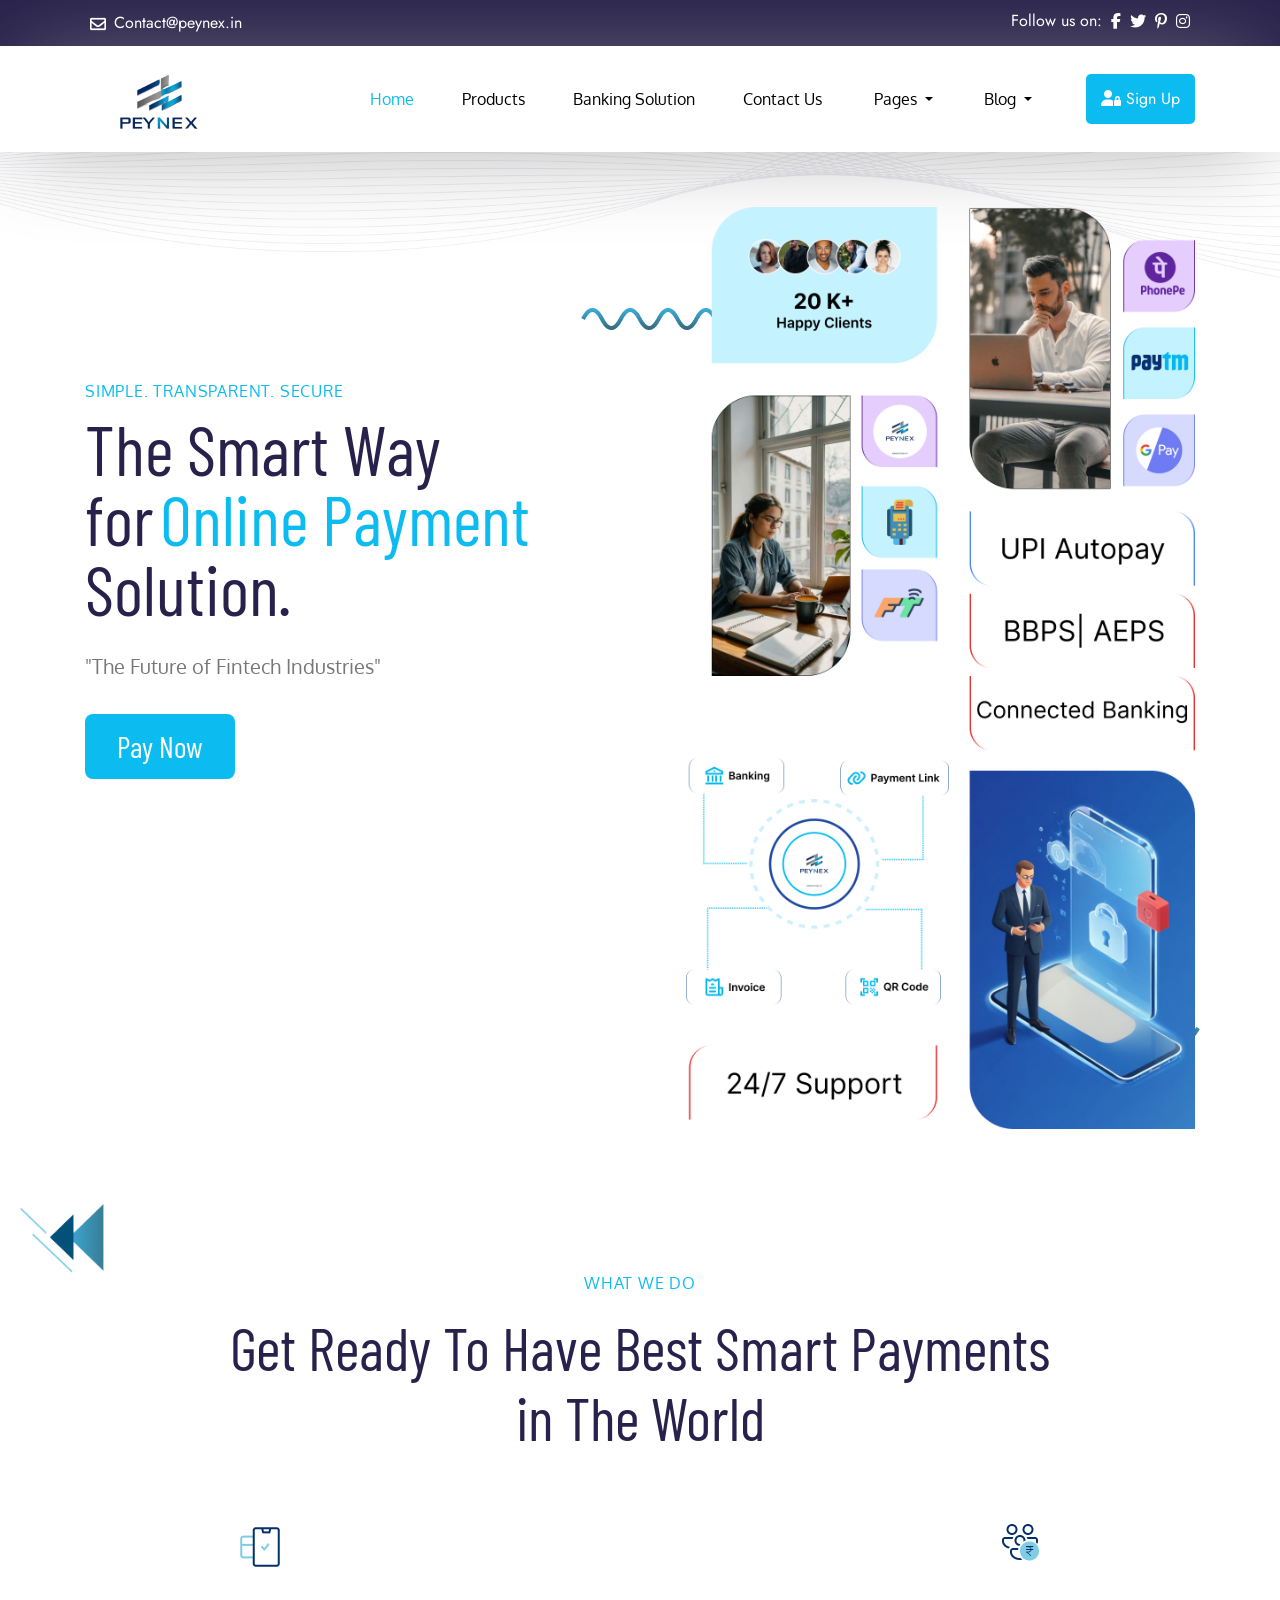
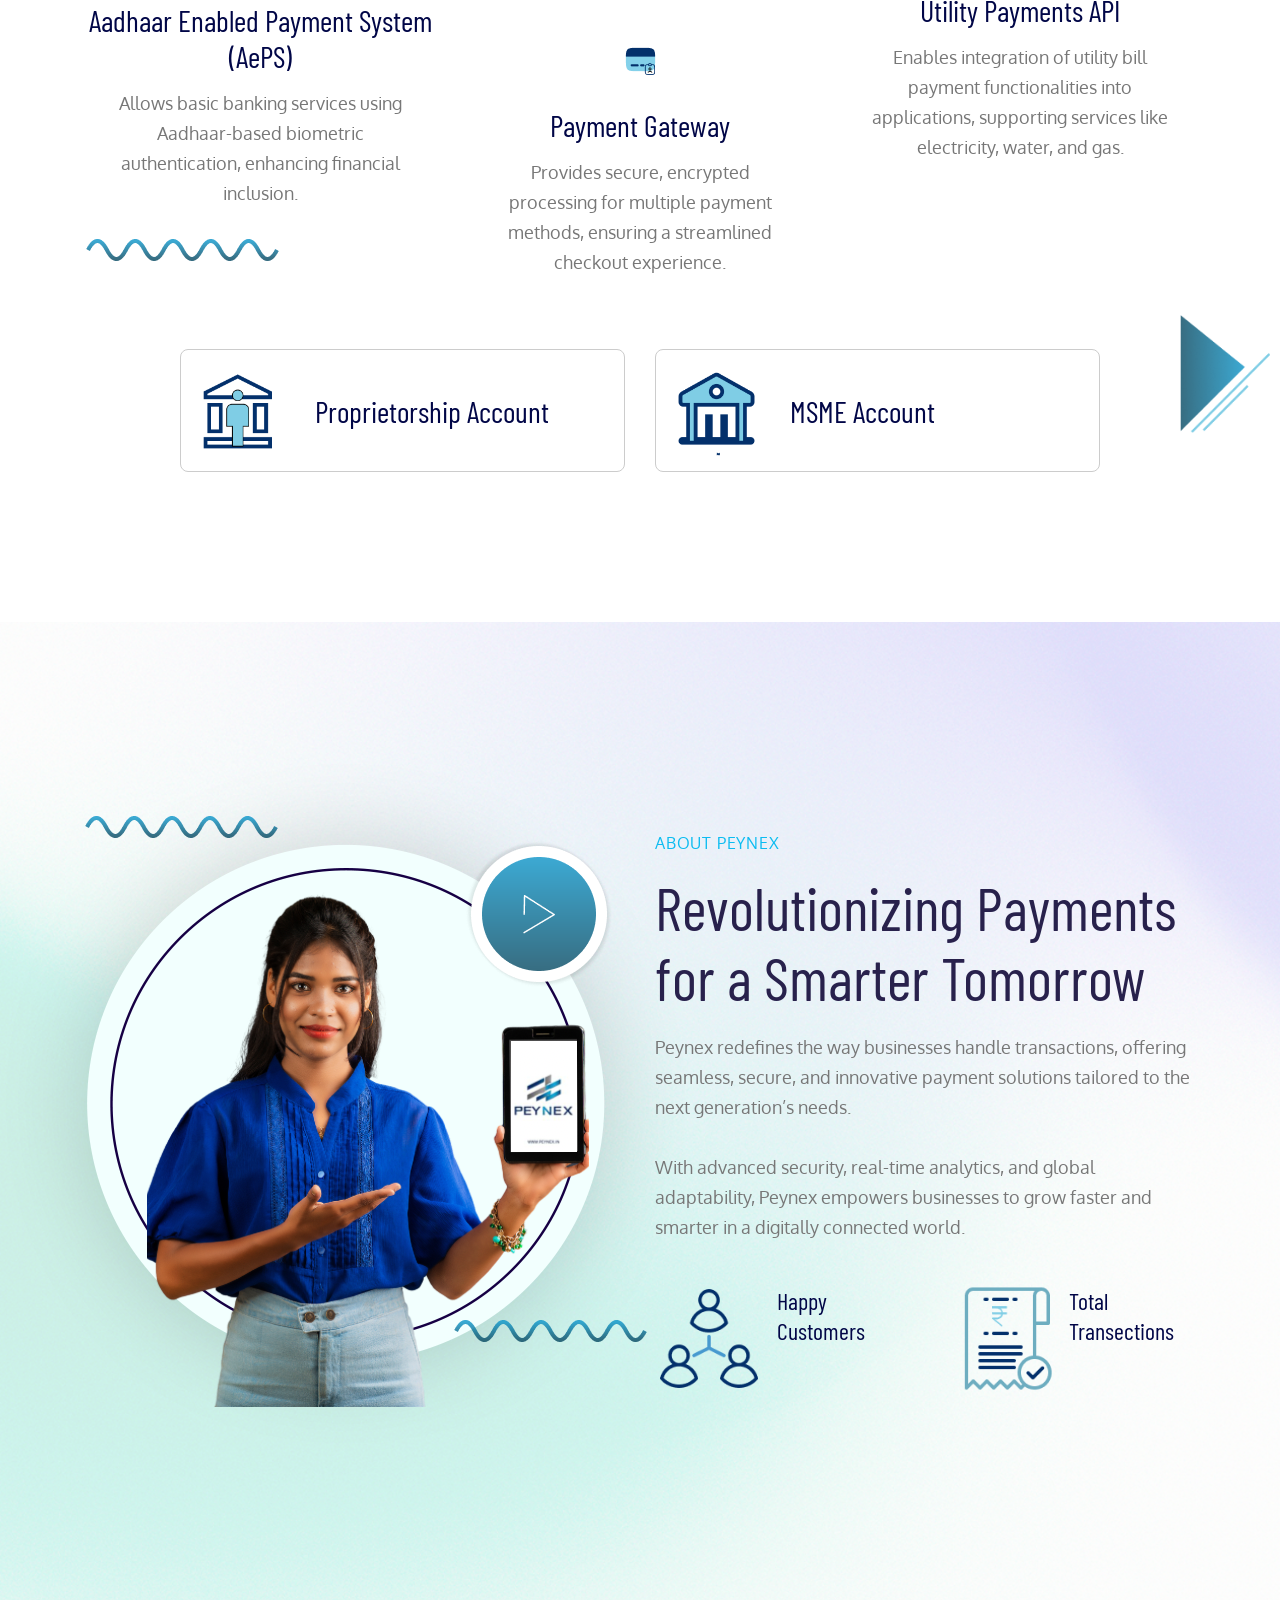
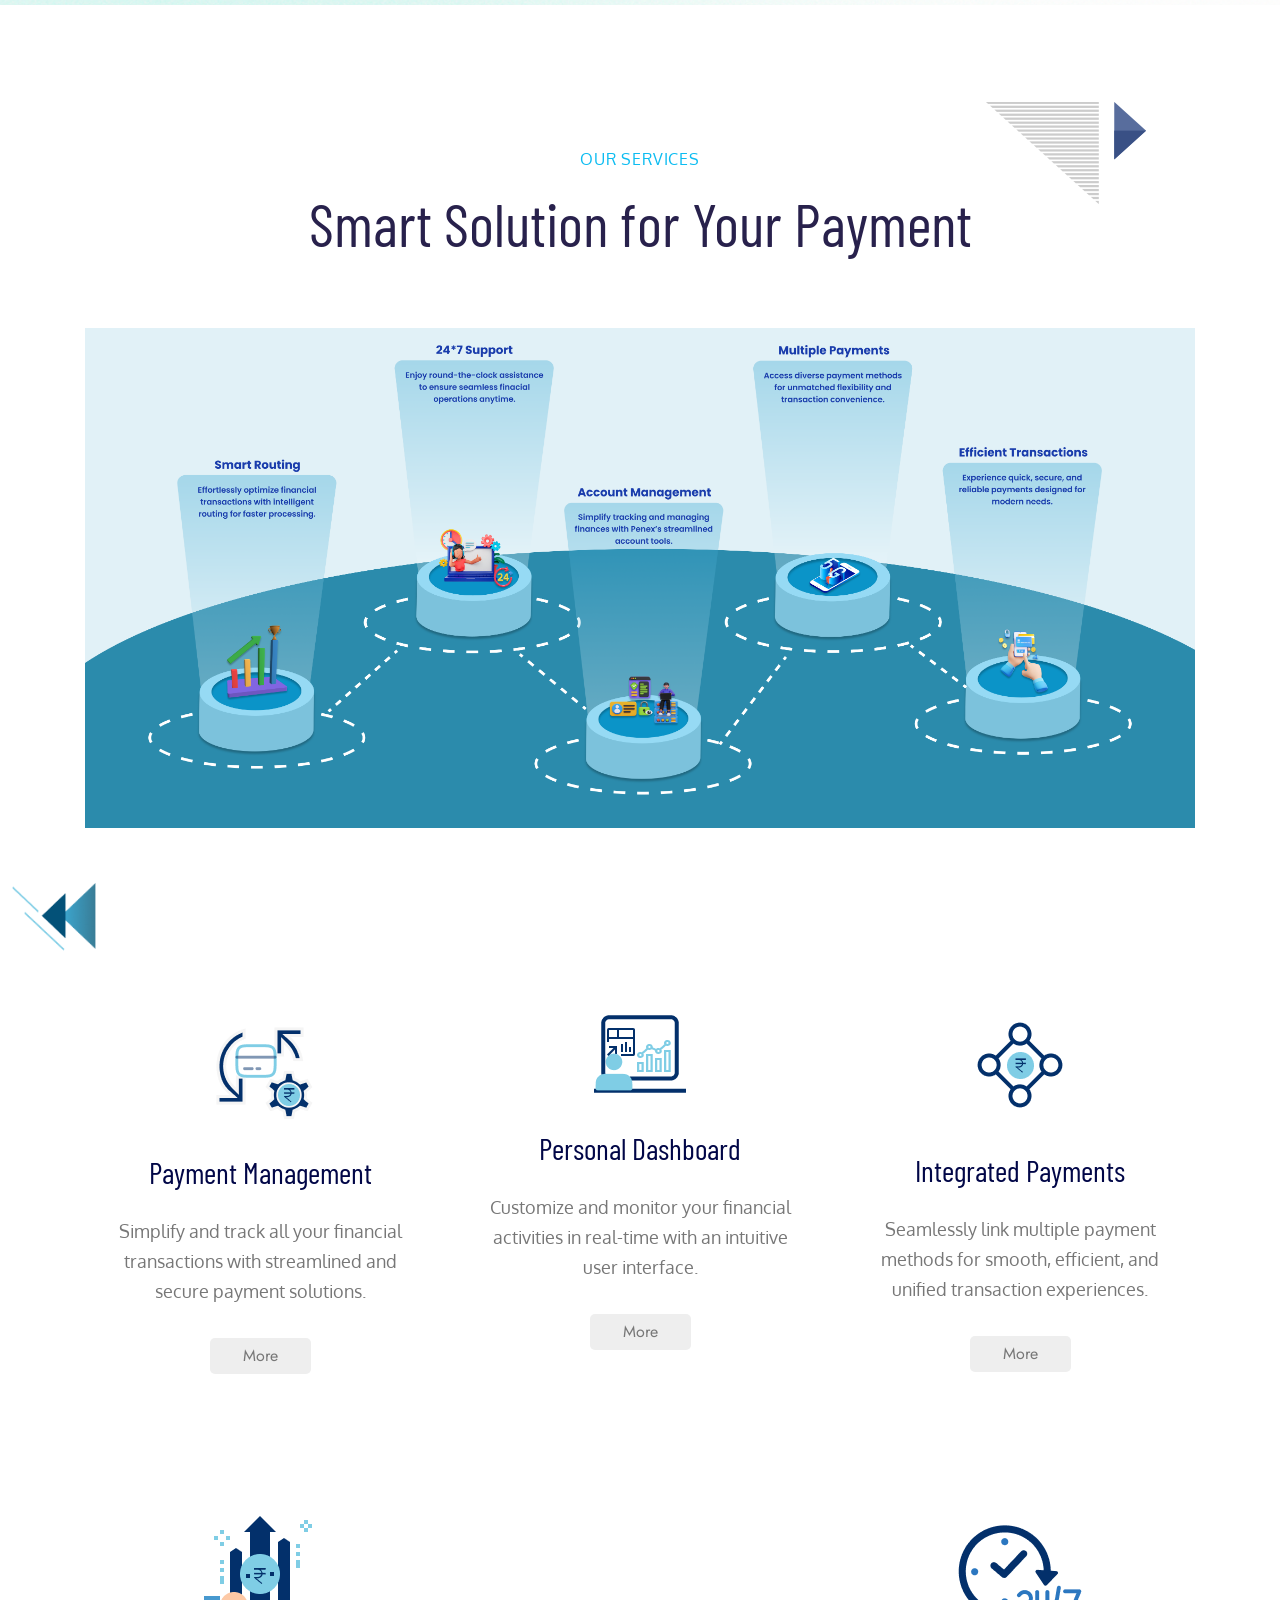
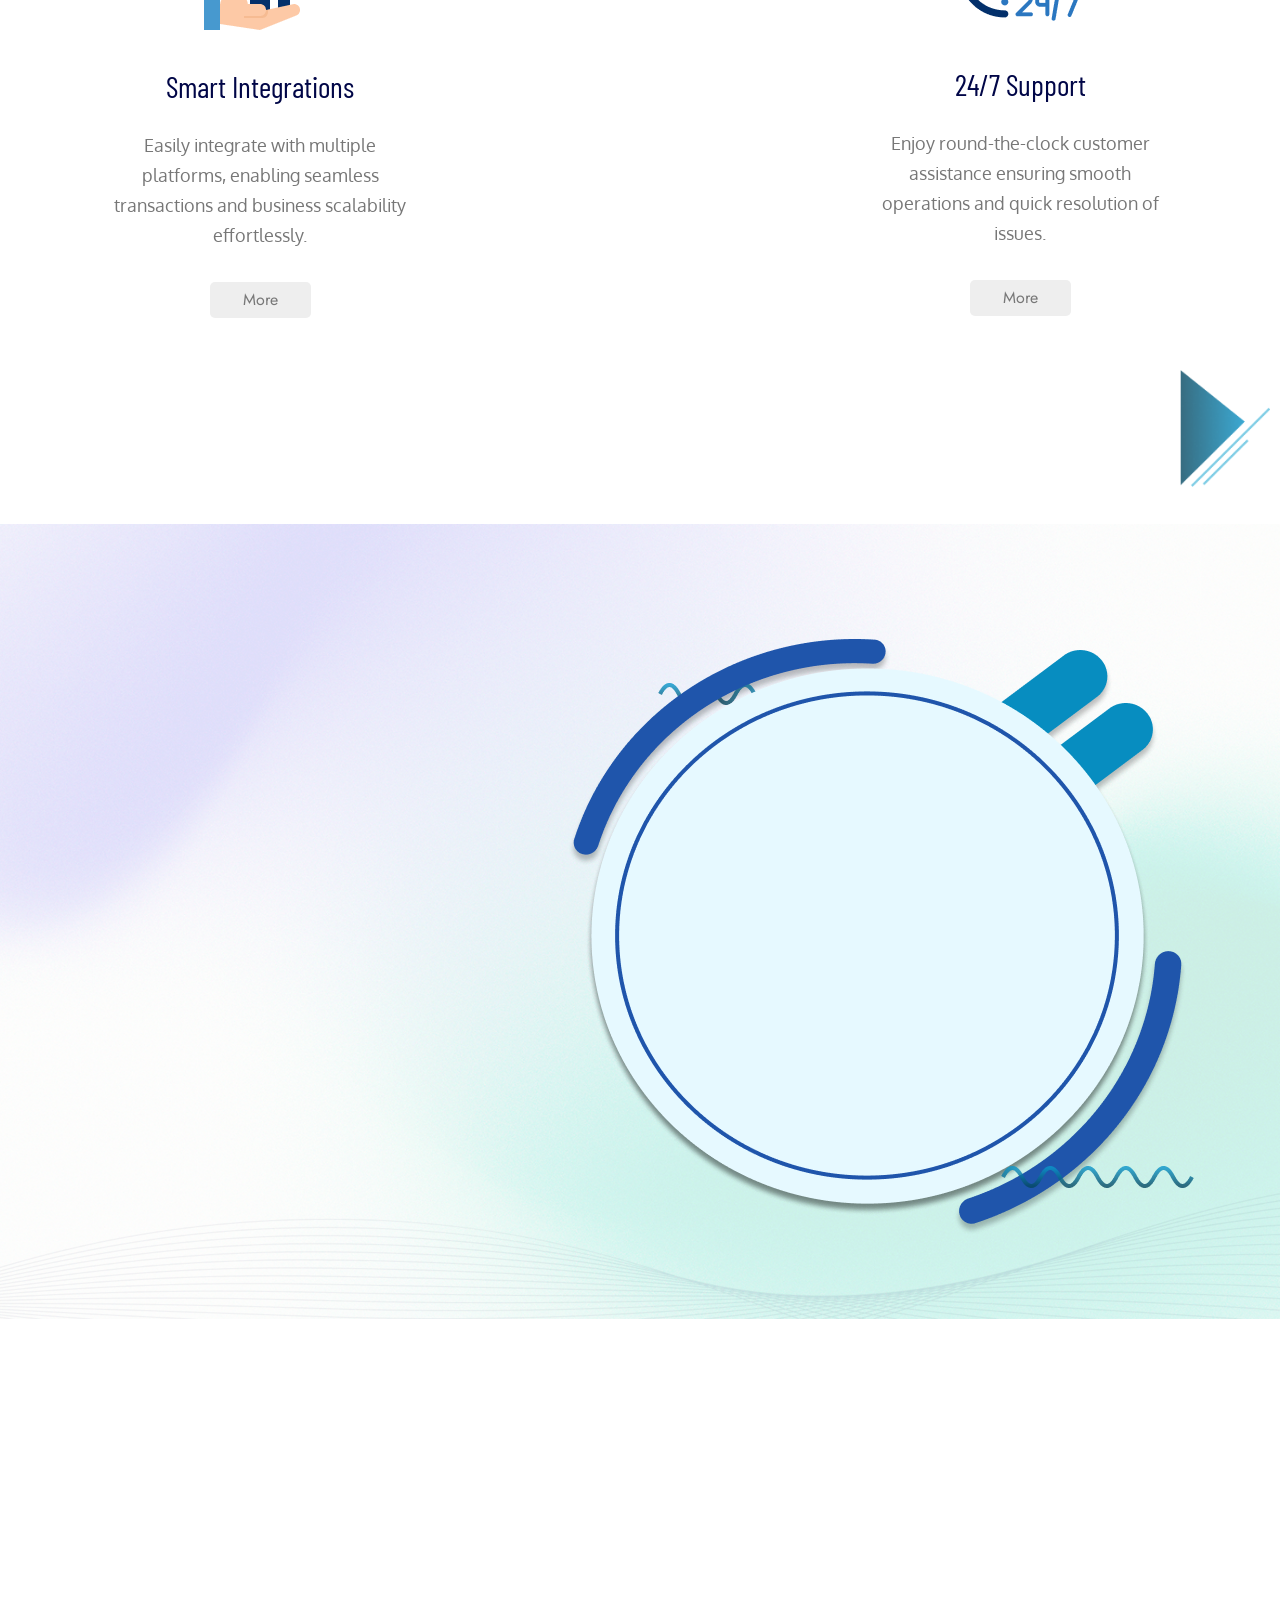
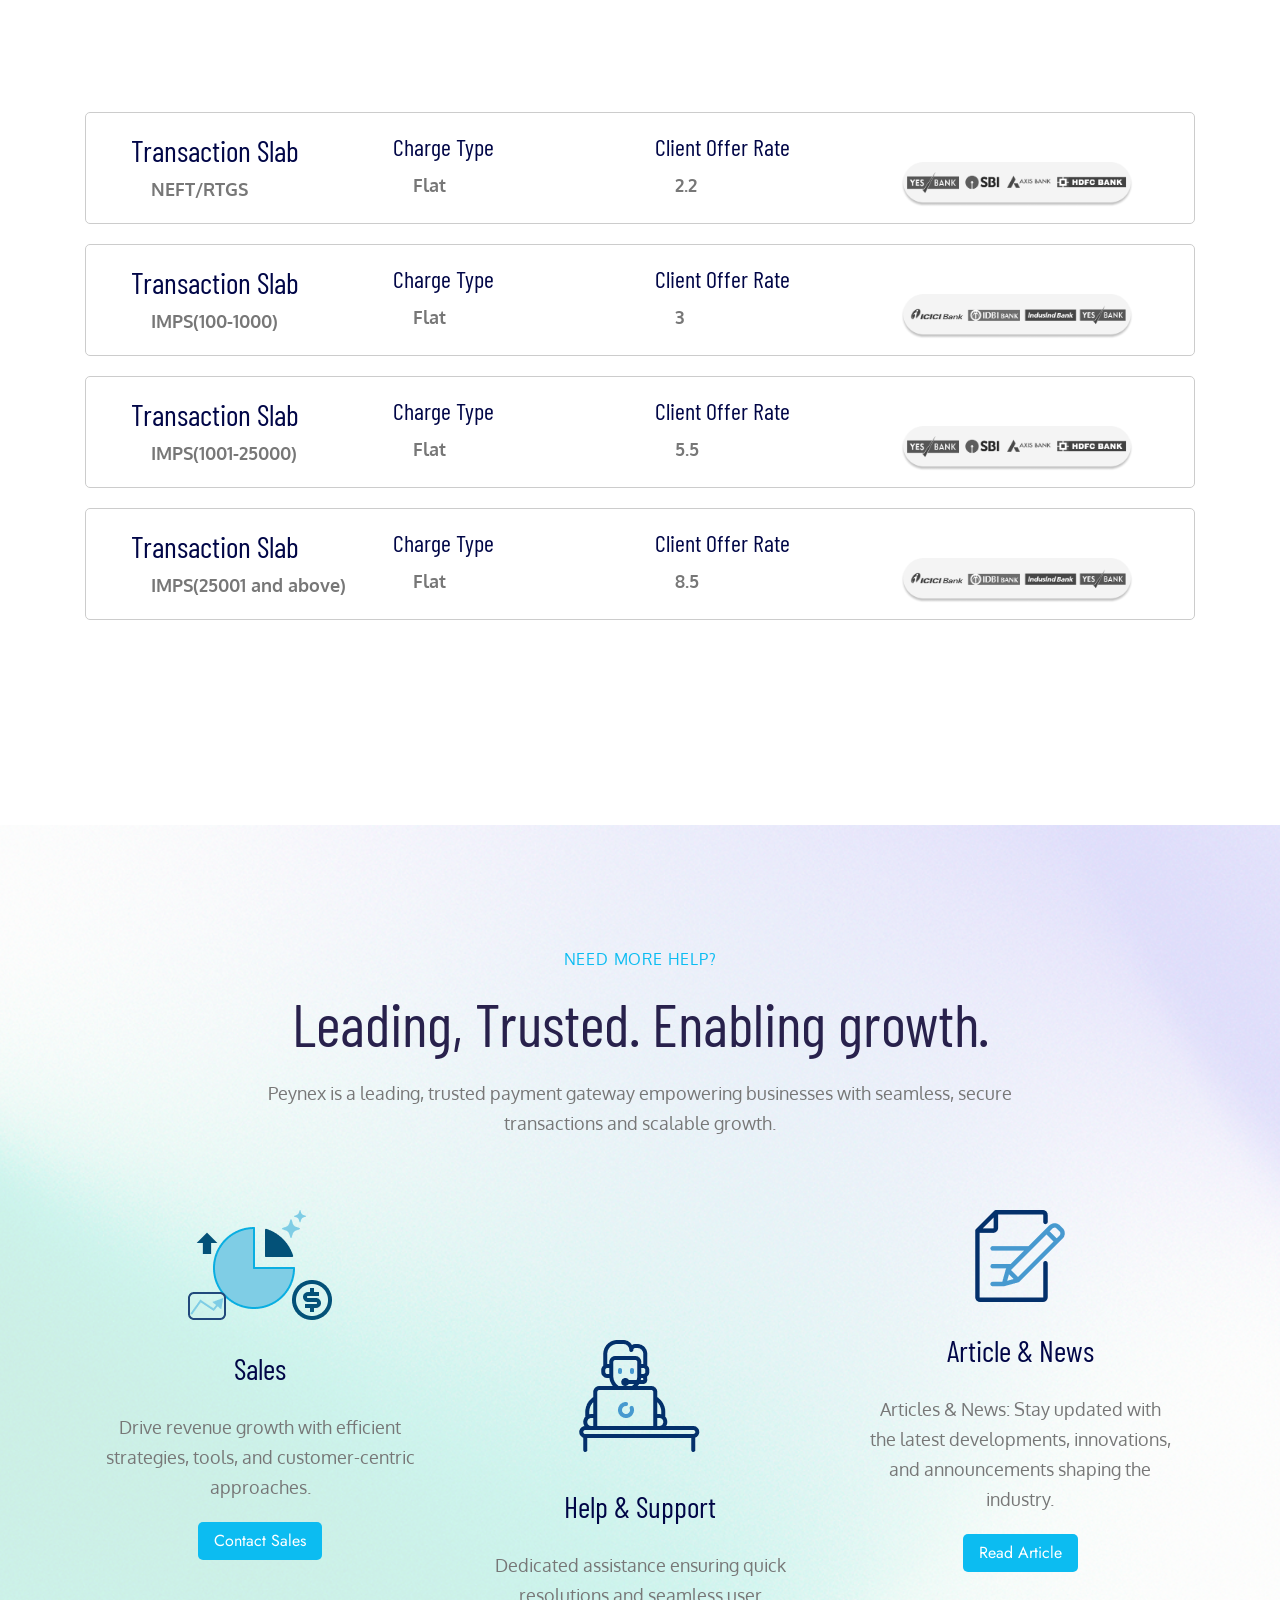
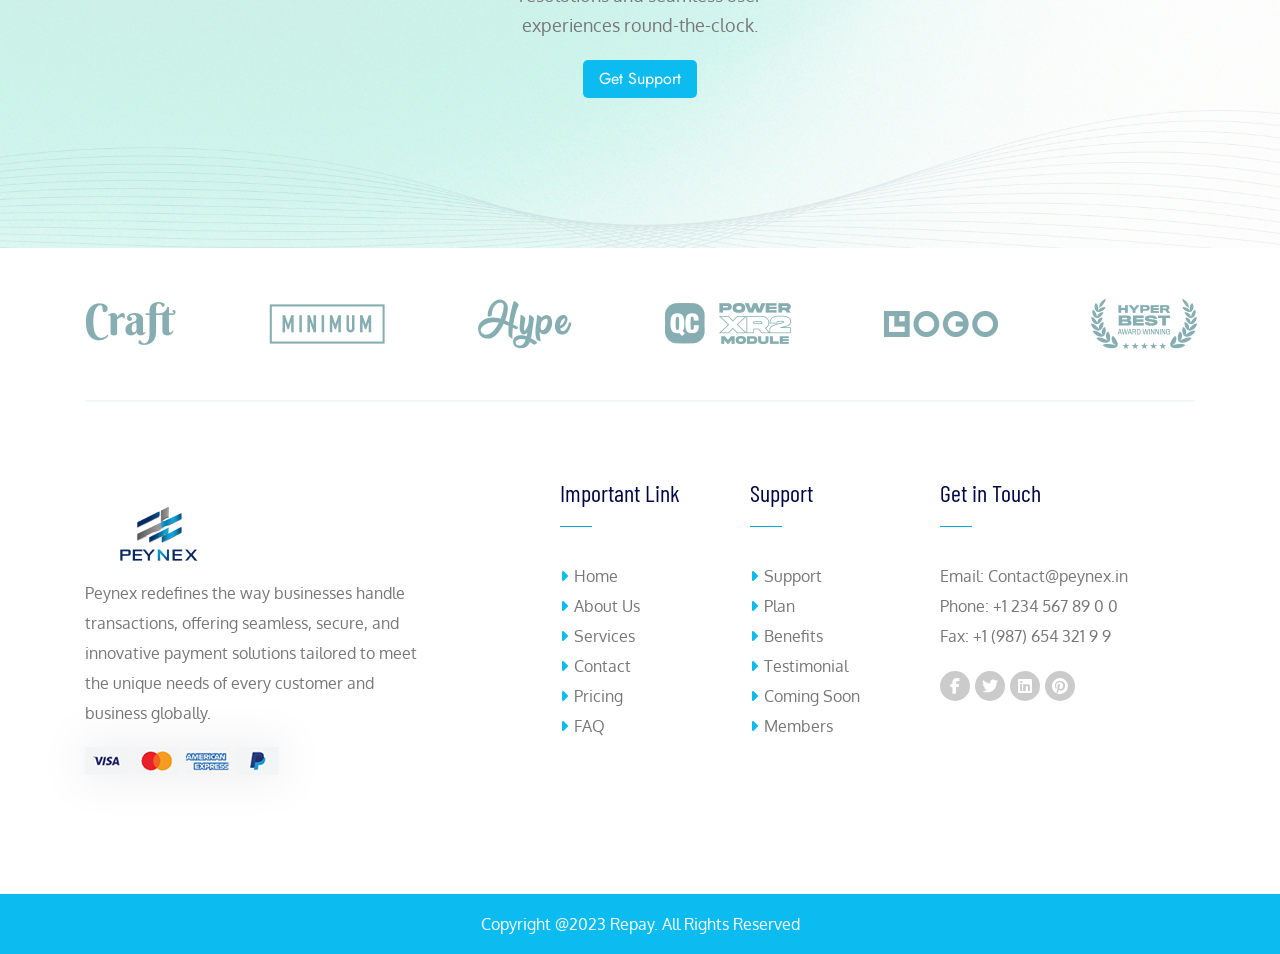
==== index.html @ d877fd81 "configure" ====
<!DOCTYPE html>
<html lang="zxx">
<head>
    <title>Home | Peynex</title>
    <!-- /SEO Ultimate -->
    <meta name="viewport" content="width=device-width, initial-scale=1, maximum-scale=1, user-scalable=0">
    <meta charset="utf-8">
    <link rel="apple-touch-icon" sizes="57x57" href="assets/img/penex 5 1.png">
    <link rel="apple-touch-icon" sizes="60x60" href="assets/img/penex 5 1.png">
    <link rel="apple-touch-icon" sizes="72x72" href="assets/img/penex 5 1.png">
    <link rel="apple-touch-icon" sizes="76x76" href="assets/img/penex 5 1.png">
    <link rel="apple-touch-icon" sizes="114x114" href="assets/img/penex 5 1.png">
    <link rel="apple-touch-icon" sizes="120x120" href="assets/img/penex 5 1.png">
    <link rel="apple-touch-icon" sizes="144x144" href="assets/img/penex 5 1.png">
    <link rel="apple-touch-icon" sizes="152x152" href="assets/img/penex 5 1.png">
    <link rel="apple-touch-icon" sizes="180x180" href="assets/img/penex 5 1.png">
    <link rel="icon" type="image/png" sizes="192x192"  href="assets/img/penex 5 1.png">
    <link rel="icon" type="image/png" sizes="32x32" href="assets/img/penex 5 1.png">
    <link rel="icon" type="image/png" sizes="96x96" href="assets/img/penex 5 1.png">
    <link rel="icon" type="image/png" sizes="16x16" href="assets/img/penex 5 1.png">
    <link rel="manifest" href="assets/images/favicon/manifest.json">
    <meta name="msapplication-TileColor" content="#ffffff">
    <meta name="msapplication-TileImage" content="/ms-icon-144x144.png">
    <meta name="theme-color" content="#ffffff">
    <!-- Latest compiled and minified CSS -->
    <link href="assets/bootstrap/bootstrap.min.css" rel="stylesheet">
    <link rel="stylesheet" href="./assets/js/bootstrap.min.js">
    <!-- Font Awesome link -->
    <link rel="stylesheet" href="https://cdnjs.cloudflare.com/ajax/libs/font-awesome/6.1.1/css/all.min.css">
    <!-- StyleSheet link CSS -->
    <link href="assets/css/style.css" rel="stylesheet" type="text/css">
    <link href="assets/css/responsive.css" rel="stylesheet" type="text/css">
    <link rel="stylesheet" href="assets/css/custom-style.css" type="text/css">
    <link rel="stylesheet" href="assets/css/special-classes.css" type="text/css">
    <link rel="stylesheet" href="https://cdnjs.cloudflare.com/ajax/libs/magnific-popup.js/1.1.0/magnific-popup.css">
    <link href="https://unpkg.com/aos@2.3.1/dist/aos.css" rel="stylesheet">
</head>
<body>
<div class="topbar">
    <div class="container">
        <div class="row">
            <div class="col-lg-6 col-md-6 sol-sm-12">
                <div class="email">
                    <figure class="mb-0 emailicon">
                        <img src="./assets/images/header-emailicon.png" alt="" class="img-fluid">
                    </figure>
                    <a href="mailto:Contact@peynex.in" class="mb-0 text-size-16 text-white">Contact@peynex.in</a>
                </div>
            </div>
            <div class="col-lg-6 col-md-6 sol-sm-12 d-md-block d-none">
                <div class="mb-0 social-icons">
                    <ul class="mb-0 list-unstyled">
                        <li>Follow us on:</li>
                        <li>
                            <a href="#"><i class="fa-brands fa-facebook-f"></i></a>
                        </li>
                        <li>
                            <a href="#"><i class="fa-brands fa-twitter"></i></a>
                        </li>
                        <li>
                            <a href="#"><i class="fa-brands fa-pinterest-p"></i></a>
                        </li>
                        <li>
                            <a href="#"><i class="fa-brands fa-instagram"></i></a>
                        </li>
                    </ul>
                </div>
            </div>
        </div>
    </div>
</div>
<!--Header-->
<header class="header">
    <div class="container">
        <nav class="navbar position-relative navbar-expand-lg navbar-light">
            <a class="navbar-brand" href="./index.html"><figure class="mb-0"><img src="./assets/img/pynx logo.png" alt="" class="img-fluid"></figure></a>
            <button class="navbar-toggler collapsed" type="button" data-toggle="collapse" data-target="#navbarSupportedContent" aria-controls="navbarSupportedContent" aria-expanded="false" 
            aria-label="Toggle navigation">
            <span class="navbar-toggler-icon"></span>
            <span class="navbar-toggler-icon"></span>
            <span class="navbar-toggler-icon"></span>
            </button>
            <div class="collapse navbar-collapse" id="navbarSupportedContent">
                <ul class="navbar-nav ml-auto">
                    <li class="nav-item active">
                        <a class="nav-link" href="./index.html">Home</a>
                    </li>
                    <li class="nav-item">
                        <a class="nav-link" href="product.html">Products</a>
                    </li>
                    <li class="nav-item">
                        <a class="nav-link" href="Banksolution.html">Banking Solution</a>
                    </li>
                    <li class="nav-item">
                        <a class="nav-link" href="contact.html">Contact Us</a>
                    </li>
                    <li class="nav-item dropdown">
                        <a class="nav-link dropdown-toggle dropdown-color navbar-text-color" href="#" id="navbarDropdown" role="button" data-toggle="dropdown" aria-haspopup="true"
                            aria-expanded="false"> Pages </a>
                        <div class="dropdown-menu drop-down-content">
                            <ul class="list-unstyled drop-down-pages">
                                <li class="nav-item">
                                    <a class="dropdown-item nav-link" href="team.html">Teams</a>
                                </li>
                                <li class="nav-item">
                                    <a class="dropdown-item nav-link" href="about.html">About us</a>
                                </li>
                                <li class="nav-item">
                                    <a class="dropdown-item nav-link" href="faq.html">FAQ</a>
                                </li>
                                <li class="nav-item">
                                    <a class="dropdown-item nav-link" href="comingsoon.html">Coming Soon</a>
                                </li>
                            </ul>
                        </div>
                    </li>
                    <li class="nav-item dropdown">
                        <a class="nav-link dropdown-toggle dropdown-color navbar-text-color" href="#" id="navbarDropdownMenu" role="button" data-toggle="dropdown" aria-haspopup="true"
                            aria-expanded="false"> Blog </a>
                        <div class="dropdown-menu drop-down-content">
                            <ul class="list-unstyled drop-down-pages">
                                <li class="nav-item"><a class="dropdown-item nav-link" href="single-post.html">Single Post</a></li>
                                <li class="nav-item"><a class="dropdown-item nav-link" href="infinite-scroll.html">Infinite Scroll</a></li>
                                <li class="nav-item"><a class="dropdown-item nav-link" href="load-more.html">Load More</a></li>
                                <li class="nav-item"><a class="dropdown-item nav-link" href="one-column.html">One Column</a></li>
                                <li class="nav-item"><a class="dropdown-item nav-link" href="two-column.html">Two Column</a></li>
                                <li class="nav-item"><a class="dropdown-item nav-link" href="three-column.html">Three Column</a></li>
                                <li class="nav-item"><a class="dropdown-item nav-link" href="three-colum-sidbar.html">Three Column Sidebar</a></li>
                                <li class="nav-item"><a class="dropdown-item nav-link" href="four-column.html">Four Column</a></li>
                                <li class="nav-item"><a class="dropdown-item nav-link" href="six-colum-full-wide.html">Six Column</a></li>
                            </ul>
                        </div>
                    </li>
                    <li class="nav-item">
                        <a class="nav-link signup" href="sign-up.html"><i class="fa-solid fa-user-lock"></i>Sign Up</a>
                    </li>
                </ul>
            </div>
        </nav>
    </div>
</header>
<!--Banner-->
<section class="bannermain position-relative">
    <figure class="mb-0 bgshape">
        <img src="./assets/images/homebanner-bgshape.png" alt="" class="img-fluid">
    </figure>
    <div class="container">
        <div class="row">
            <div class="col-lg-5 col-md-5 col-sm-12 col-12">
                <div class="banner" data-aos="fade-right">
                    <h6>Simple. Transparent. Secure </h6>
                    <h1>The Smart Way for<span>Online Payment</span> Solution.</h1>
                    <p class="banner-text">"The Future of Fintech Industries"</p>
                    
                    <button id="payButton">Pay Now</button>

                    <script src="https://checkout.razorpay.com/v1/checkout.js"></script>
                
                    <script>
                        // Function to handle payment when the user clicks the Pay Now button
                        document.getElementById('payButton').onclick = function (e) {
                            // Razorpay payment options
                            var options = {
                                "key": "rzp_test_xT9H2pVxmor7bA",  // Replace with your Razorpay public key
                                "amount": "50000",            // Amount in the smallest currency unit (50000 = ₹500.00)
                                "currency": "INR",            // Currency type (INR for India, USD for the US, etc.)
                                "name": "Your Company Name",
                                "description": "Payment for Product",
                                "image": "https://your-logo-url.com/logo.png",  // Optional logo for the payment modal
                                "handler": function (response) {
                                    // This function is called when the payment is successful
                                    alert("Payment successful! Payment ID: " + response.razorpay_payment_id);
                                },
                                "prefill": {
                                    "name": "Customer Name",
                                    "email": "customer@example.com",
                                    "contact": "9999999999"
                                },
                                "notes": {
                                    "address": "Payment for your service"
                                },
                                "theme": {
                                    "color": "#F37254"
                                }
                            };
                
                            // Open Razorpay modal with the specified options
                            var rzp1 = new Razorpay(options);
                            rzp1.open();  // Open the payment popup
                            e.preventDefault();  // Prevent default behavior of the button
                        };
                    </script>
                </div>
            </div>
            <div class=" col-lg-7 col-md-7 col-sm-12">
                <div class="banner-wrapper">
                    <figure class="mb-0 homeelement1">
                        <img src="./assets/img/path.png" class="img-fluid" alt="">
                    </figure>
                    <figure class="mb-0 banner-image">
                        <img src="./assets/img/p 5.png" class="img-fluid" alt="banner-image">
                    </figure>
                    <figure class="mb-0 content img-bg">
                        <img src="./assets/" alt="">
                    </figure>
                    <figure class="mb-0 homeelement">
                        <img src="./assets/img/path.png" class="img-fluid" alt="">
                    </figure>
                </div>
            </div>
        </div>
    </div>
</section>
<!--What-we-do-->
<section class="what-we-do position-relative">
    <div class="container">
        <figure class="element1 mb-0">
            <img src="./assets/img/Group 1466.png" class="img-fluid" alt="">
        </figure>
        <div class="row">
            <div class="col-12">
                <div class="subheading" data-aos="fade-right">
                    <h6>What we do</h6>
                    <h2>Get Ready To Have Best Smart Payments in The World</h2>
                </div>
            </div>
        </div>
        <div class="row position-relative">
            <div class="col-lg-4 col-md-6 col-sm-12 col-12">
                <div class="service1">
                    <figure class="img">
                        <img src="./assets/img/adh.png" alt="" class="img-fluid">
                    </figure>
                    <h3>Aadhaar Enabled Payment System (AePS)</h3>
                    <p class="mb-0 text-size-18">Allows basic banking services using Aadhaar-based biometric authentication, enhancing financial inclusion.</p>
                </div>
            </div>
            <figure class="arrow1 mb-0" data-aos="fade-down">
                <img src="./assets/images/what-we-do-arrow-1.png"  class="img-fluid" alt="">
            </figure>
            <div class="col-lg-4 col-md-6 col-sm-12 col-12">
                <div class="service1 service2">
                    <figure class="img">
                        <img src="./assets/img/PG.png" alt="" class="img-fluid">
                    </figure>
                    <h3>Payment Gateway</h3>
                    <p class="mb-0 text-size-18">Provides secure, encrypted processing for multiple payment methods, ensuring a streamlined checkout experience.</p>
                </div>
            </div>
            <figure class="arrow2 mb-0" data-aos="fade-up">
                <img src="./assets/images/what-we-do-arrow-2.png"  class="img-fluid" alt="">
            </figure>
            <div class="col-lg-4 col-md-6 col-sm-12 col-12">
                <div class="service1">
                    <figure class="img">
                        <img src="./assets/img/UPI.png" alt="" class="img-fluid">
                    </figure>
                    <h3>Utility Payments API</h3>
                    <p class="mb-0 text-size-18">Enables integration of utility bill payment functionalities into applications, supporting services like electricity, water, and gas.</p>
                </div>
            </div>
            <figure class="element3 mb-0">
                <img src="./assets/img/path.png" alt="">
            </figure>
        </div>
        <div class="row">
            <div class="col-lg-1 col-md-1 col-sm-12 col-12">

            </div>
            <div class="col-lg-5 col-md-5 col-sm-12 col-12">
                <div class="account" data-aos="fade-right">
                    <div class="accounticon">
                        <figure class="mb-0">
                            <img src="./assets/img/ms.png" class="img-fluid" alt="">
                        </figure>
                    </div>
                    <div class="heading">
                        <h3 class="mb-0">Proprietorship Account</h3>
                    </div>
                </div>
            </div>
            <div class="col-lg-5 col-md-5 col-sm-12 col-12">
                <div class="account" data-aos="fade-right">
                    <div class="accounticon">
                        <figure class="mb-0">
                            <img src="./assets/img/pr.png" class="img-fluid" alt="">
                        </figure>
                    </div>
                    <div class="heading">
                        <h3 class="mb-0">MSME Account</h3>
                    </div>
                </div>
            </div>
            <div class="col-lg-1 col-md-1 col-sm-12 col-12">

            </div>
            <figure class="element2 mb-0">
                <img src="./assets/img/Group 1474.png" class="img-fluid" alt="">
            </figure>
        </div>
    </div>
</section>
<!--About Repay-->
<section class="about-repay">
    <div class="container">
        <div class="row">
            <div class="col-lg-6 col-md-6 col-sm-12 col-12">
                <div class="about-wrapper">
                    <figure class="circle mb-0">
                        <img src="./assets/images/image-2-bg.png" alt="">
                    </figure>
                    <div class="position-relative">
                        <a class="popup-vimeo" href="">
                            <figure class="mb-0 videobutton">
                                <img class="thumb img-fluid" style="cursor: pointer" src="./assets/img/Group 1460 (1).png" alt="">
                            </figure>
                        </a>
                    </div>
                    <figure class="image mb-0">
                        <img src="./assets/img/Peynex India .png" alt="" class="img-fluid">
                    </figure>
                    <figure class="homeelement mb-0">
                        <img src="./assets/img/path.png" alt="" class="img-fluid">
                    </figure>
                    <figure class="homeelement1 mb-0">
                        <img src="./assets/img/path.png" alt="" class="img-fluid">
                    </figure>
                </div>
            </div>
            <div class="col-lg-6 col-md-6 col-sm-12 col-12">
                <div class="about-content"  data-aos="fade-up">
                    <h6>ABOUT PEYNEX</h6>
                    <h2>Revolutionizing Payments for a Smarter Tomorrow</h2>
                    <p class="text-size-18">Peynex redefines the way businesses handle transactions, offering seamless, secure, and innovative payment solutions tailored to the next generation’s needs.</p>
                    <p class="text-size-18 text">With advanced security, real-time analytics, and global adaptability, Peynex empowers businesses to grow faster and smarter in a digitally connected world.</p>
                    <div class="right-lower">
                        <figure class="mb-0 icon">
                            <img src="./assets/img/cs (2).png" alt="" class="img-fluid">
                        </figure>
                        <div class="content">
                            <!-- <span>55k+</span> -->
                            <h4 class="mb-0">Happy Customers</h4>
                        </div>
                        <figure class="mb-0 icon">
                            <img src="./assets/img/trans.png" alt="" class="img-fluid">
                        </figure>
                        <div class="content content1">
                            <!-- <span>$249M+</span> -->
                            <h4 class="mb-0">Total Transections</h4>
                        </div>
                    </div>
                </div>
            </div>
        </div>
    </div>
</section>
<!--Services section-->
<section class="service-section">
    <div class="container">
        <div class="row position-relative">
            <div class="service-content">
                <div class="col-lg-12 col-md-12 col-sm-12">
                    <figure class="mb-0 services-icon">
                        <img src="./assets/images/services-our-services-icon-1.png" class="img-fluid" alt="">
                    </figure>
                    <h6>OUR SERVICES</h6>
                    <h2>Smart Solution for Your Payment</h2>
                    <figure class="service-image" data-aos="fade-up">
                        <img src="./assets/img/penex page 2.png" class="img-fluid" alt="">
                    </figure>
                </div>
            </div>
        </div>
        <figure class="element1 mb-0">
            <img src="./assets/img/Group 1466.png" class="img-fluid" alt="">
        </figure>
        <div class="services-data">
            <div class="row">
                <div class="col-lg-4 col-md-4 col-sm-12 col-12">
                    <div class="service-box">
                        <figure class="img img1">
                            <img src="./assets/img/pm.png" alt="" class="img-fluid">
                        </figure>
                        <div class="content">
                            <h3>Payment Management</h3>
                            <p class="text-size-18">Simplify and track all your financial transactions with streamlined and secure payment solutions.</p>
                            <a href="" class="more">More</a>
                        </div>
                    </div>
                </div>
                <div class="col-lg-4 col-md-4 col-sm-12 col-12">
                    <div class="service-box">
                        <figure class="img img2">
                            <img src="./assets/img/pd.png" alt="" class="img-fluid">
                        </figure>
                        <div class="content">
                            <h3>Personal Dashboard</h3>
                            <p class="text-size-18">Customize and monitor your financial activities in real-time with an intuitive user interface.</p>
                            <a href="" class="more">More</a>
                        </div>
                    </div>
                </div>
                <div class="col-lg-4 col-md-4 col-sm-12 col-12">
                    <div class="service-box">
                        <figure class="img img3">
                            <img src="./assets/img/ip.png" alt="" class="img-fluid">
                        </figure>
                        <div class="content">
                            <h3>Integrated Payments</h3>
                            <p class="text-size-18">Seamlessly link multiple payment methods for smooth, efficient, and unified transaction experiences.</p>
                            <a href="" class="more">More</a>
                        </div>
                    </div>
                </div>
            </div>
            <div class="row">
                <div class="col-lg-4 col-md-4 col-sm-12 col-12">
                    <div class="service-box">
                        <figure class="img img4">
                            <img src="./assets/img/smart i.png" alt="" class="img-fluid">
                        </figure>
                        <div class="content">
                            <h3>Smart Integrations</h3>
                            <p class="text-size-18">Easily integrate with multiple platforms, enabling seamless transactions and business scalability effortlessly.</p>
                            <a href="" class="more">More</a>
                        </div>
                    </div>
                </div>
                <div class="col-lg-4 col-md-4 col-sm-12 col-12">
                    <figure class="mb-0 mobile-image" data-aos="fade-right">
                        <img src="./assets/img/pixelcut-export.png" alt="" class="img-fluid">
                    </figure>
                </div>
                <div class="col-lg-4 col-md-4 col-sm-12 col-12">
                    <div class="service-box">
                        <figure class="img img5">
                            <img src="./assets/img/24 7.png" alt="" class="img-fluid">
                        </figure>
                        <div class="content">
                            <h3>24/7 Support</h3>
                            <p class="text-size-18">Enjoy round-the-clock customer assistance ensuring smooth operations and quick resolution of issues.</p>
                            <a href="" class="more">More</a>
                        </div>
                    </div>
                </div>
            </div>
        </div>
        <figure class="element2 mb-0">
            <img src="./assets/img/Group 1474.png" class="img-fluid" alt="">
        </figure>
    </div>
</section>
<!-- manage -->
<section class="manage-section">
    <div class="container">
        <div class="row">
            <div class="col-lg-6 col-md-6 col-sm-12 col-12">
                <div class="manage-content"  data-aos="fade-right">
                    <h2>Manage Everything in Your Hand</h2>
                    <div class="first">
                        <div class="row">
                            <div class="col-lg-2 col-md-2 col-sm-12 col-12">
                                <figure class="mb-0 icon">
                                    <img src="./assets/img/Seamless.png" alt="">
                                </figure>
                            </div>
                            <div class="col-lg-10 col-md-10 col-sm-12 col-12">
                                <div class="content">
                                    <h4>Seamless Transactions</h4>
                                    <p class="text-size-16 text">Enjoy fast, reliable, and efficient payment processing tailored for businesses of all scales.</p>
                                </div>
                            </div>
                        </div>
                    </div>
                    <div class="secound">
                        <div class="row">
                            <div class="col-lg-2 col-md-2 col-sm-12 col-12">
                                <figure class="mb-0 icon">
                                    <img src="./assets/img/Group 1475 (1).png" alt="">
                                </figure>
                            </div>
                            <div class="col-lg-10 col-md-10 col-sm-12 col-12">
                                <div class="content">
                                    <h4>Advanced Security</h4>
                                    <p class="text-size-16"> Protect transactions with state-of-the-art encryption and fraud detection for utmost safety and trust.</p>
                                </div>
                            </div>
                        </div>
                    </div>
                    <div class="third">
                        <div class="row">
                            <div class="col-lg-2 col-md-2 col-sm-12 col-12">
                                <figure class="mb-0 icon">
                                    <img src="./assets/img/21-30.png" alt="">
                                </figure>
                            </div>
                            <div class="col-lg-10 col-md-10 col-sm-12 col-12">
                                <div class="content">
                                    <h4>Real-Time Analytics</h4>
                                    <p class="text-size-16">Gain actionable insights instantly, improving financial decisions and tracking business performance effortlessly.</p>
                                </div>
                            </div>
                        </div>
                    </div>
                </div>
            </div>
            <div class="col-lg-6 col-md-6 col-sm-12 col-12">
                <div class="manage-wrapper">
                    <figure class="mb-0 homeelement1">
                        <img src="./assets/img/path.png" class="img-fluid" alt="">
                    </figure>
                    <figure class="mb-0 manage-image">
                        <img src="./assets/img/" class="img-fluid" alt="">
                    </figure>
                    <figure class="mb-0 content img-bg">
                        <img src="./assets/img/Group 1459.png" alt="" class="">
                    </figure>
                    <figure class="mb-0 homeelement">
                        <img src="./assets/img/path.png" class="img-fluid" alt="">
                    </figure>
                </div>
            </div>
        </div>
    </div>
    <figure class="mb-0 manage-layer">
        <img src="./assets/images/mange-layer.png" alt="" class="img-fluid">
    </figure>
</section>
<!-- plan and pricing -->
<section class="plan">
    <div class="container">
        <figure class="element1 mb-0">
            <img src="./assets/" class="img-fluid" alt="">
        </figure>
        <div class="row position-relative">
            <div class="col-12">
                <div class="content" data-aos="fade-right">
                    <h6>PLAN AND PRICING</h6>
                    <h2>Helping You Make Smart Financial Choices</h2>
                    <figure class="element3 mb-0">
                        <img src="./assets/img/path.png" alt="" class="img-fluid">
                    </figure>
                </div>
            </div>
        </div>
        <div class="row">
            <div class="col-lg-12 col-md-12 col-sm-12 col-12">
                <div class="pricing">
                    <div class="row">
                        <div class="col-lg-3 col-md-3 col-sm-6 col-6">
                            <h3>Transaction Slab</h3>
                            <p class="mb-0 text1 text">NEFT/RTGS</p>
                        </div>
                        <div class="col-lg-3 col-md-3 col-sm-6 col-6">
                            <h4 class="online-payment">Charge Type</h4>
                            <p class="mb-0 text1 text">Flat</p>
                        </div>
                        <div class="col-lg-3 col-md-3 col-sm-6 col-6">
                            <h4 class="payout">Client Offer Rate</h4>
                            <p class="mb-0 text">2.2</p>
                        </div>
                        <div class="col-lg-3 col-md-3 col-sm-6 col-6">
                            <figure class="mb-0 icon">
                                <img src="./assets/img/banks.png" alt="" class="img-fluid">
                            </figure>
                        </div>
                    </div>
                </div>
            </div>
        </div>
        <div class="row">
            <div class="col-lg-12 col-md-12 col-sm-12">
                <div class="pricing">
                    <div class="row">
                        <div class="col-lg-3 col-md-3 col-sm-6 col-6">
                            <h3>Transaction Slab</h3>
                            <p class="mb-0 text1 text">IMPS(100-1000) </p>
                        </div>
                        <div class="col-lg-3 col-md-3 col-sm-6 col-6">
                            <h4 class="online-payment">Charge Type</h4>
                            <p class="mb-0 text1 text">Flat</p>
                        </div>
                        <div class="col-lg-3 col-md-3 col-sm-6 col-6">
                            <h4 class="payout">Client Offer Rate</h4>
                            <p class="mb-0 text">3</p>
                        </div>
                        <div class="col-lg-3 col-md-3 col-sm-6 col-6">
                            <figure class="mb-0 icon">
                                <img src="./assets/img/banks 2.png" alt="" class="img-fluid">
                            </figure>
                        </div>
                    </div>
                </div>
            </div>
        </div>
        <div class="row">
            <div class="col-lg-12 col-md-12 col-sm-12">
                <div class="pricing">
                    <div class="row">
                        <div class="col-lg-3 col-md-3 col-sm-6 col-6">
                            <h3>Transaction Slab</h3>
                            <p class="mb-0 text1 text">IMPS(1001-25000)</p>
                        </div>
                        <div class="col-lg-3 col-md-3 col-sm-6 col-6">
                            <h4 class="online-payment">Charge Type</h4>
                            <p class="mb-0 text1 text">Flat</p>
                        </div>
                        <div class="col-lg-3 col-md-3 col-sm-6 col-6">
                            <h4 class="payout">Client Offer Rate</h4>
                            <p class="mb-0 text">5.5</p>
                        </div>
                        <div class="col-lg-3 col-md-3 col-sm-6 col-6">
                            <figure class="mb-0 icon">
                                <img src="./assets/img/banks.png" alt="" class="img-fluid">
                            </figure>
                        </div>
                    </div>
                </div>
            </div>
        </div>
        <div class="row">
            <div class="col-lg-12 col-md-12 col-sm-12">
                <div class="pricing box">
                    <div class="row">
                        <div class="col-lg-3 col-md-3 col-sm-6 col-6">
                            <h3>Transaction Slab</h3>
                            <p class="mb-0 text1 text">IMPS(25001 and above)</p>
                        </div>
                        <div class="col-lg-3 col-md-3 col-sm-6 col-6">
                            <h4 class="online-payment">Charge Type</h4>
                            <p class="mb-0 text1 text">Flat</p>
                        </div>
                        <div class="col-lg-3 col-md-3 col-sm-6 col-6">
                            <h4 class="payout">Client Offer Rate</h4>
                            <p class="mb-0 text">8.5</p>
                        </div>
                        <div class="col-lg-3 col-md-3 col-sm-6 col-6">
                            <figure class="mb-0 icon">
                                <img src="./assets/img/banks 2.png" alt="" class="img-fluid">
                            </figure>
                        </div>
                    </div>
                </div>
            </div>
        </div>
        <div class="row position-relative">
            <div class="col-lg-12 col-md-12 col-sm-12 col-12">
                <div class="facility" data-aos="fade-up">
                    <ul class="mb-0 list-unstyled">
                        <li class="text1">
                            <i class="fa-regular fa-circle-check font1"></i>
                            <p class="mb-0 text-size-16">Free Account</p>
                        </li>
                        <li class="text2">
                            <i class="fa-regular fa-circle-check font1"></i>
                            <p class="mb-0 text-size-16">No Monthly Cost</p>
                        </li>
                        <li class="text3">
                            <i class="fa-regular fa-circle-check font1"></i>
                            <p class="mb-0 text-size-16">No Fee Setup</p>
                        </li>
                        <li class="text4">
                            <i class="fa-regular fa-circle-check font1"></i>
                            <p class="mb-0 text-size-16">Easy to Setup</p>
                        </li>
                        <li class="text5">
                            <i class="fa-regular fa-circle-check font1"></i>
                            <p class="mb-0 text-size-16">Integration</p>
                        </li>
                        <li class="text6">
                            <i class="fa-regular fa-circle-check font1"></i>
                            <p class="mb-0 text-size-16">Custom price</p>
                        </li>
                    </ul>
                </div>
            </div>
        </div>
        <figure class="element2 mb-0">
            <img src="./assets/" class="img-fluid" alt="">
        </figure>
    </div>
</section>
<!-- need more help? -->
<section class="need-section">
    <div class="container">
        <div class="row">
            <div class="col-12">
                <div class="content" data-aos="fade-right">
                    <h6>NEED MORE HELP?</h6>
                    <h2>Leading, Trusted. Enabling growth.</h2>
                    <p class="text-size-18">Peynex is a leading, trusted payment gateway empowering businesses with seamless, secure transactions and scalable growth.</p>
                </div>
            </div>
        </div>
        <div class="row position-relative">
            <div class="col-lg-4 col-md-6 col-sm-12 col-12">
                <div class="service1">
                    <figure class="img img1">
                        <img src="./assets/img/sales (2).png" alt="" class="img-fluid">
                    </figure>
                    <h3>Sales</h3>
                    <p class="text-size-18">Drive revenue growth with efficient strategies, tools, and customer-centric approaches.</p>
                    <a href="" class="btn">Contact Sales</a>
                </div>
            </div>
            <figure class="arrow1 mb-0" data-aos="fade-down">
                <img src="./assets/images/need-arrow1.png" class="img-fluid" alt="">
            </figure>
            <div class="col-lg-4 col-md-6 col-sm-12 col-12">
                <div class="service1 service2">
                    <figure class="img img2">
                        <img src="./assets/img/H&S.png" alt="" class="img-fluid">
                    </figure>
                    <h3>Help & Support</h3>
                    <p class="text-size-18"> Dedicated assistance ensuring quick resolutions and seamless user experiences round-the-clock.</p>
                    <a href="" class="btn">Get Support</a>
                </div>
            </div>
            <figure class="arrow2 mb-0" data-aos="fade-up">
                <img src="./assets/images/need-arrow-2.png" class="img-fluid" alt="">
            </figure>
            <div class="col-lg-4 col-md-6 col-sm-12 col-12">
                <div class="service1">
                    <figure class="img img3">
                        <img src="./assets/img/article.png" alt="" class="img-fluid">
                    </figure>
                    <h3>Article & News</h3>
                    <p class="text-size-18">Articles & News: Stay updated with the latest developments, innovations, and announcements shaping the industry.</p>
                    <a href="" class="btn">Read Article</a>
                </div>
            </div>
        </div>
    </div>
    <figure class="mb-0 need-layer">
        <img src="./assets/images/need-layer.png" alt="" class="img-fluid">
    </figure>
</section>
<!-- Partner -->
<!-- Footer -->
<section class="footer-section">
    <div class="partner-section"> 
        <div class="container">
            <div class="partner">
                <ul class="mb-0 list-unstyled">
                    <li>
                        <figure class="mb-0 partner1">
                            <img class="img-fluid" src="./assets/images/partner-logo-1.png" alt="">
                        </figure>
                    </li>
                    <li>
                        <figure class="mb-0 partner1 partner2">
                            <img class="img-fluid" src="./assets/images/partner-logo-2.png" alt="">
                        </figure>
                    </li>
                    <li class="img-mb">
                        <figure class="mb-0 partner1 partner3">
                            <img class="img-fluid" src="./assets/images/partner-logo-3.png" alt="">
                        </figure>
                    </li>
                    <li>
                        <figure class="mb-0 partner1 partner4">
                            <img class="img-fluid" src="./assets/images/partner-logo-4.png" alt="">
                        </figure>
                    </li>
                    <li>
                        <figure class="mb-0 partner1 partner5">
                            <img class="img-fluid" src="./assets/images/partner-logo-5.png" alt="">
                        </figure>
                    </li>
                    <li>
                        <figure class="mb-0 partner1 partner5">
                            <img class="img-fluid" src="./assets/images/partner-logo-6.png" alt="">
                        </figure>
                    </li>
                </ul>
            </div>
        </div>
    </div>
    <div class="container">
        <div class="middle-portion">
            <div class="row">
                <div class="col-lg-4 col-md-5 col-sm-6 col-12">
                    <a href="./index.html">
                        <figure class="footer-logo">
                            <img src="./assets/img/pynx logo.png" class="img-fluid" alt="">
                        </figure>
                    </a>
                    <p class="text-size-16 footer-text">Peynex redefines the way businesses handle transactions, offering seamless, secure, and innovative payment solutions tailored to meet the unique needs of every customer and business globally.</p>
                    <figure class="mb-0 payment-icon">
                        <img src="./assets/images/payment-card.png" class="img-fluid" alt="">
                    </figure>
                </div>
                <div class="col-lg-1 col-md-1 col-sm-12 col-12 d-lg-block d-none">

                </div>
                <div class="col-lg-2 col-md-3 col-sm-12 col-12 d-md-block d-none">
                    <div class="links">
                        <h4 class="heading">Important Link</h4>
                        <hr class="line">
                        <ul class="list-unstyled mb-0">
                            <li><a href="./index.html" class=" text-size-16 text text-decoration-none">Home</a></li>
                            <li><a href="./about.html" class=" text-size-16 text text-decoration-none">About Us</a></li>
                            <li><a href="./service.html" class=" text-size-16 text text-decoration-none">Services</a></li>
                            <li><a href="./contact.html" class=" text-size-16 text text-decoration-none">Contact</a></li>
                            <li><a href="./pricing.html" class=" text-size-16 text text-decoration-none">Pricing</a></li>
                            <li><a href="./faq.html" class=" text-size-16 text text-decoration-none">FAQ</a></li>
                        </ul>
                    </div>
                </div>
                <div class="col-lg-2 col-md-2 col-sm-12 col-12 d-lg-block d-none">
                    <div class="links">
                        <h4 class="heading">Support</h4>
                        <hr class="line">
                        <ul class="list-unstyled mb-0">
                            <li><a href="./contact.html" class=" text-size-16 text text-decoration-none">Support</a></li>
                            <li><a href="./pricing.html" class=" text-size-16 text text-decoration-none">Plan</a></li>
                            <li><a href="./service.html" class=" text-size-16 text text-decoration-none">Benefits</a></li>
                            <li><a href="./team.html" class=" text-size-16 text text-decoration-none">Testimonial</a></li>
                            <li><a href="./comingsoon.html" class=" text-size-16 text text-decoration-none">Coming Soon</a></li>
                            <li><a href="./team.html" class=" text-size-16 text text-decoration-none">Members</a></li>
                        </ul>
                    </div>
                </div>
                <div class="col-lg-3 col-md-4 col-sm-6 col-12 d-sm-block">
                    <div class="icon">
                        <h4 class="heading">Get in Touch</h4>
                        <hr class="line">
                        <ul class="list-unstyled mb-0">
                            <li class="text-size-16 text">Email: <a href="mailto:info@repay.com" class="mb-0 text text-decoration-none text-size-16">Contact@peynex.in</a></li>
                            <li class="text-size-16 text">Phone: <a href="tel:+4733378901" class="mb-0 text text-decoration-none text-size-16">+1 234 567 89 0 0</a></li>
                            <li class="text-size-16 text1">Fax: <a href="tel:+198765432199" class="mb-0 text text-decoration-none text-size-16">+1 (987) 654 321 9 9</a></li>
                            <li class="social-icons">
                                <div class="circle"><a href="#"><i class="fa-brands fa-facebook-f"></i></a></div>
                                <div class="circle"><a href="#"><i class="fa-brands fa-twitter"></i></a></div>
                                <div class="circle"><a href="#"><i class="fa-brands fa-linkedin"></i></a></div>
                                <div class="circle"><a href="#"><i class="fa-brands fa-pinterest"></i></a></div>
                            </li>
                        </ul>
                    </div>
                </div>
            </div>
        </div>
    </div>
</section>
<!--footer area-->
<div class="copyright">
    <div class="container">
        <div class="row">
            <div class="col-12">
                <p class="text-size-16">Copyright @2023 Repay. All Rights Reserved</p>
            </div>
        </div>
    </div>
</div>
<!-- Latest compiled JavaScript -->
<script src="assets/js/jquery-3.6.0.min.js"> </script>
<script src="assets/js/bootstrap.min.js"> </script>
<script src="assets/js/video_link.js"></script>
<script src="./assets/js/video.js"></script>
<script src="assets/js/counter.js"></script>
<script src="assets/js/custom.js"></script>
<script src="assets/js/animation_links.js"></script>
<script src="assets/js/animation.js"></script>
</body>
</html>
---- assets/css/style.css ----
/*------------------------------------------------------------------
[Master Stylesheet]

Project:  Repay
-------------------------------------------------------------------*/
/*------------------------------------------------------------------
[Table of contents]

1. Body
2. Header
3. Banner Section
4. What we do Section
5. About repay Section
6. Our services Section
7. Payment process Section
8. Manage Section
9. Pricing Plan Section
10. Need more help Section
11. Partner Section
12. Footer Section
*/

@import url('https://fonts.googleapis.com/css2?family=Barlow+Condensed:wght@300;400;500;600&family=Jost:wght@300;400;500;600;700&family=Oxygen:wght@300;400;700&display=swap');

:root {
    --e-global-color-primary: #28214c;
    --e-global-color-secondary: #0cbcf1;
    --e-global-color-accent: #0cbcf1;
    --e-global-color-text: #777777;
    --e-global-color-very-dark-blue:#010647;
    --e-global-color-very-dark-gray:#555555;
    --e-global-color-very-light-gray: #eeeeee;
    --e-global-color-black:#000000;
    --e-global-color-white: #ffffff;
}
body{
    font-family: 'Barlow Condensed', sans-serif;
}
.h1, h1{
    font-size: 70px;
    line-height: 70px;
    font-weight: 400;
    color: var(--e-global-color-primary);
}
.h2, h2{
    font-size: 60px;
    line-height: 70px;
    font-weight: 400;
    color: var(--e-global-color-primary);
}
.h3, h3{
    font-size: 30px;
    line-height: 36px;
    font-weight: 400;
    color: var(--e-global-color-very-dark-blue);
}
.h4, h4{
    font-size: 24px;
    line-height: 30px;
    font-weight: 400;
    color: var(--e-global-color-very-dark-blue);
}
.h5, h5{
    font-size: 20px;
    line-height: 26px;
    font-weight: 400;
    color: var(--e-global-color-primary);
}
.h6, h6 {
    font-size: 16px;
    line-height: 18px;
    font-weight: 400;
    letter-spacing: 0.8px;
    text-transform: uppercase;
    color: var(--e-global-color-secondary);
    font-family: 'Oxygen', sans-serif;
}
p{
    font-size: 20px;
    line-height: 30px;
    font-weight: 400;
    color: var(--e-global-color-text);
    font-family: 'Oxygen', sans-serif;
}
.text-size-18 {
    font-size: 18px;
    line-height: 30px;
    font-weight: 400;
    color: var(--e-global-color-text);
    font-family: 'Oxygen', sans-serif;
}
.text-size-16 {
    font-size: 16px;
    line-height: 30px;
    font-weight: 400;
    color: var(--e-global-color-text);
    font-family: 'Oxygen', sans-serif;
}


.topbar {
    padding: 8px 0px;
    color: var(--e-global-color-white);
    background-color: var(--e-global-color-primary);
}
.topbar .email {
    margin-left: 5px;
}
.topbar .email .text-size-16{
    font-family: 'Jost', sans-serif;
    text-decoration: none;
    margin-left: 5px;
}
.topbar .email .emailicon{
    display: contents;
}
.topbar .social-icons {
    text-align: right;
    margin-right: -6px;
}
.topbar .social-icons ul {
    font-size: 16px;
    line-height: 16px;
    font-weight: 400;
    font-family: 'Jost', sans-serif;
    display: inline-flex;
}
.topbar .social-icons ul li a {
    text-decoration: none;
    color: var(--e-global-color-white);
}
.topbar .social-icons ul li a:hover {
    color: var(--e-global-color-accent);
    transition: all 0.3s ease-in-out;
}
.topbar .social-icons ul li a i {
    margin-left: 9px;
}


.header {
    box-shadow: 1px 1px 100px -20px #888888;
}
.navbar-collapse ul{
    align-items: center; 
    display: inherit; 
}
.navbar-nav .nav-item a{
    font-size: 16px;
    line-height: 18px;
    font-weight: 400; 
    color: var(--e-global-color-black) !important;
    font-family: 'Oxygen', sans-serif;
}
.navbar-nav .nav-item a:hover{
    color: var(--e-global-color-accent) !important;
    background-color: transparent;
}
.navbar-nav .active > a{
    color: var(--e-global-color-accent) !important;
}
.navbar-nav .nav-item a i{
    margin-right: 5px;
}
.navbar-nav .nav-item .signup {
    font-size: 16px;
    line-height: 18px;
    font-weight: 400; 
    padding: 16px 15px;
    border-radius: 5px;
    display: inline-block;
    font-family: 'Jost', sans-serif;
    color: var(--e-global-color-white) !important;
    background-color: #0cbcf1;
}
.navbar-nav .nav-item .signup:hover {
    color: var(--e-global-color-white) !important;
    background-color: var(--e-global-color-secondary);
}
.navbar-brand{
    margin-left: 0;
    margin-right: 0;
    padding-top: 0;
    padding-bottom: 0;
}
.navbar{
    padding: 18px 0;
}
.navbar-nav li{
    margin: 0 16px;
}
.navbar-nav li:first-child{
    margin-left: 0;
}
.navbar-nav li:last-child{
    margin-right: 0;
    padding-right: 0;
    margin-left: 31px;
}
.navbar-nav .dropdown{
    margin: 0 15px 0 20px;
}
.navbar-nav .nav-item .dropdown-item{
    color: var(--e-global-color-black) !important;
    transition: all 0.3s ease-in-out;
}
.navbar-nav .nav-item .dropdown-item:hover{
    color: var(--e-global-color-white) !important;
    background-color: var(--e-global-color-accent) !important;
    transition: all 0.3s ease-in-out;
}
.navbar-nav .drop-down-pages .active > a{
    color: var(--e-global-color-white) !important;
    background-color: var(--e-global-color-accent) !important;
}
.navbar-collapse .drop-down-pages {
    text-align: left;
    margin-left: 0;
}
.navbar-nav .dropdown-menu {
    background-color: var(--e-global-color-white);
    position: absolute;
    left: -20px;
    top: 44px;
    padding: 0;
    border: none;
    box-shadow: 1px 1px 30px rgb(0 0 0 / 20%);
}
.navbar-nav .drop-down-pages li{
    margin: 0;
}
.navbar-nav .drop-down-pages .nav-item a {
    font-size: 16px;
    line-height: 18px;
    font-weight: 400;
    padding: 12px 20px;
}
.navbar-expand-lg .drop-down-pages .nav-link {
    padding-left: 0;
}
.navbar-nav .drop-down-pages li:last-child{
    margin-left: 0;
}
.bannermain {
    background-image: url("../../Assets/images/homebanner-bg-main.jpg");
    background-color: transparent;
    background-position: center;
    height: auto;
    background-size: cover;
    background-repeat: no-repeat;
    padding: 230px 0 0;
    vertical-align: middle;
    overflow: hidden;
}
.bannermain .bgshape{
    position: absolute;
    top: 0;
}
.bannermain .banner h1{
    margin-bottom: 28px;
}
.bannermain span {
    color: #0cbcf1;
    padding-left: 7px;
}
.bannermain .banner h6{
    margin-bottom: 13px;
}
.bannermain .banner p{
    color: var(--e-global-color-text);
    margin-bottom: 33px;
}
.bannermain .button_text{
    font-size: 16px;
    line-height: 16px;
    font-weight: 400;
    padding: 22px 50px;
    border-radius: 5px;
    color: var(--e-global-color-white);
    background-color: #0cbcf1;
    text-decoration: none;
    transition: all 0.3s ease-in-out;
    display: inline-block;
    font-family: 'Jost', sans-serif;
}
.bannermain .button_text:hover {
    background-color: var(--e-global-color-secondary);
    color: var(--e-global-color-white);
}

.bannermain .banner-wrapper .homeelement1{
    position: absolute;
    top: -78px;
    left: 36px;
}
.bannermain .banner-wrapper .homeelement{
    position: absolute;
    bottom: 90px;
    right: 10px;
}
.bannermain .banner-wrapper .content {
    position: absolute;
    left: 30px;
    top: -126px;
}
.bannermain .banner-wrapper .banner-image {
    position: relative;
    z-index: 1;
}
.bannermain .banner-wrapper .banner-image img{
    margin-top: -175px;
    padding-left: 126px;
}
.what-we-do {
    padding: 145px 0px 150px;
}
.what-we-do .element1 {
    position: absolute;
    left: 258px;
    top: 100px;
}
.what-we-do .element2 {
    position: absolute;
    right: 272px;
    margin-top: -12px;
}
.what-we-do .subheading {
    text-align: center;
}
.what-we-do .subheading h2 {
    padding: 0 145px;
    margin-bottom: 70px;
}
.what-we-do .subheading h6 {
    margin-bottom: 20px;
}
.what-we-do .service1 {
    margin-bottom: 72px;
    text-align: center;
}
.what-we-do .service2 {
    padding-top: 120px;
}
.what-we-do .img{
    margin-bottom: 30px;
    transition: all 0.3s ease-in-out;
}
.what-we-do .img:hover{
    transform: translateY(-5px);
}
.what-we-do h3{
    margin-bottom: 26px;
}
.what-we-do .text-size-18 {
    padding: 0px 20px;
}
.what-we-do .arrow1 {
    position: absolute;
    left: 284px;
    top: 20px;
}
.what-we-do .arrow2 {
    position: absolute;
    right: 284px;
    top: 48px;
}
.what-we-do .element3 {
    position: absolute;
    bottom: 88px;
    left: 16px;
}
.what-we-do .account {
    border: 1px solid #cccccc;
    border-radius: 8px;
    padding: 15px;
}
.what-we-do .account .accounticon{
    display: inline-block;
    width: 22%;
}
.what-we-do .account .heading {
    vertical-align: middle;
    display: inline-block;
    padding-left: 25px;
    width: 77%;
}
.what-we-do .account:hover {
    background-color: var(--e-global-color-secondary);
    box-shadow: 1px 1px 100px -20px #888888;
    border: 1px solid var(--e-global-color-secondary);
    transition: all 0.3s ease-in-out;
}
.what-we-do .account:hover h3 {
    color: var(--e-global-color-white);
}
.about-repay {
    background: url("../images/about-background.png");
    background-position: center;
    background-repeat: no-repeat;
    background-size: cover;
    padding: 212px 0;
    position: relative;
}
.about-repay .about-content h6{
    margin-bottom: 20px;
}
.about-repay .about-content h2{
    margin-bottom: 20px;
}
.about-repay .about-content .text-size-18{
    margin-bottom: 30px;
}
.about-repay .about-content .text{
    margin-bottom: 42px;
}
.about-repay .about-content span{
    font-size: 30px;
    line-height: 30px;
    font-weight: 400;
    color: var(--e-global-color-accent);
    display: block;
    margin-bottom: 10px;
}
.about-repay .about-content .right-lower{
    display: flex;
}
.about-repay .about-content .right-lower .icon{
    transition: all 0.3s ease-in-out;
}
.about-repay .about-content .right-lower .icon:hover{
    transform: translateY(-5px);
}
.about-repay .about-content .right-lower .content{
    padding: 2px 48px 0 14px;
}
.about-repay .about-content .right-lower .content1{
    padding-right: 0;
}
.about-repay .about-wrapper{
    position: relative;
}
.about-repay .about-wrapper .circle{
    position: absolute;
    right: -60px;
    top: -70px;
}
.about-repay .about-wrapper .videobutton{
    position: absolute;
    right: 12px;
    top: 6px;
    z-index: 1;
}
.about-repay .about-wrapper .image{
    position: absolute;
    left: 54px;
    top: -64px;
}
.about-repay .about-wrapper .homeelement{
    position: absolute;
    left: 0;
    top: -22px;
}
.about-repay .about-wrapper .homeelement1{
    position: absolute;
    bottom: -508px;
    right: -22px;
}
.service-section{
    padding: 145px 0 120px;
    position: relative;
}
.service-section .service-content h6{
    margin-bottom: 20px;
}
.service-section .service-content h2{
    margin-bottom: 70px;
}
.service-section .service-content .services-icon{
    position: absolute;
    right: 64px;
    top: -48px;
}
.service-section .service-content{
    text-align: center;
}
.service-section .service-content .service-image{
    margin-bottom: 130px;
}
.service-section .services-data .service-box{
    position: relative;
    text-align: center;
    margin-bottom: 36px;
    padding: 50px 0;
}
.service-section .services-data .service-box:hover{
    background-color: var(--e-global-color-white);
    box-shadow: 1px 1px 100px -30px #888888;
    border-radius: 5px;
    transition: all 0.3s ease-in-out;
}
.service-section .services-data .service-box:hover:before {
    content: "";
    background-image: url('../img/Polygon\ 4.png');
    position: absolute;
    top: 8px;
    left: 10px;
    z-index: 1;
    height: 40px;
    width: 40px;
}
.service-section .services-data .service-box:hover:after{
    content: "";
    background-image: url('../img/Polygon\ 6.png');
    position: absolute;
    bottom: 8px;
    right: 10px;
    z-index: 1;
    height: 40px;
    width: 40px;
}
.service-section .services-data .service-box .img{
    margin-bottom: 30px;
    transition: all 0.3s ease-in-out;
}
.service-section .services-data .service-box .img:hover{
    transform: translateY(-5px);
}
.service-section .services-data .service-box h3{
    margin-bottom: 26px;
}
.service-section .services-data .service-box .text-size-18 {
    padding: 0px 20px;
    margin-bottom: 32px;
}
.service-section .services-data .service-box .more {
    font-size: 16px;
    line-height: 16px;
    font-weight: 400;
    font-family: 'Jost', sans-serif;
    padding: 10px 33px; 
    text-align: center;
    text-decoration: none;
    display: inline-block;
    border-radius: 5px; 
    color: var(--e-global-color-text);
    background-color: #eeeeee;
    transition: all 0.3s ease-in-out;
}
.service-section .services-data .service-box:hover .more{
    background-color: var(--e-global-color-accent);
    color: var(--e-global-color-white);
}
.service-section .services-data .mobile-image{
    position: relative;
    top: 10px;
}
.service-section .element1 {
    position: absolute;
    left: 258px;
    margin-top: -80px;
}
.service-section .element2 {
    position: absolute;
    right: 272px;
    margin-top: -114px;
}
.manage-section {
    background: url("../images/manage-background.png");
    background-position: center;
    background-repeat: no-repeat;
    background-size: cover;
    padding: 133px 0 45px;
    position: relative;
}
.manage-section .manage-content h2{
    padding-right: 4px;
    margin-bottom: 60px;
}
.manage-section .manage-content .content{
    padding-left:  28px;
}
.manage-section .manage-content .icon{
    transition: all 0.3s ease-in-out;
}
.manage-section .manage-content .icon:hover{
    transform: translateY(-5px);
}
.manage-section .manage-content .content .text{
    padding-right: 26px;
}
.manage-section .manage-content .content h4{
    margin-bottom: 16px;
}
.manage-section .manage-content .content .text-size-16{
    margin-bottom: 33px;
}
.manage-section .manage-wrapper .homeelement1{
    position: absolute;
    top: 22px;
    left: 18px;
}
.manage-section .manage-wrapper .homeelement{
    position: absolute;
    bottom: 100px;
    right: -20px;
}
.manage-section .manage-wrapper .content {
    position: relative;
    right: 56px;
    top: -26px;
}
.manage-section .manage-wrapper .manage-image {
    position: absolute;
    z-index: 1;
    top: -30px;
    right: 58px;
}
.manage-section .manage-layer{
    position: absolute;
    bottom: 0;
}
.plan{
    padding: 145px 0;
}
.plan .content{
    text-align: center;
}
.plan .content h6 {
    margin-bottom: 20px;
}
.plan .content h2 {
    margin-bottom: 70px;
    padding: 0 214px;
}
.plan .pricing {
    border: 1px solid #cccccc;
    border-radius: 5px;
    margin-bottom: 20px;
    padding: 19px 45px;
}
.plan .pricing:hover {
    background-color: var(--e-global-color-secondary);
    box-shadow: 1px 1px 100px -20px #888888;
    border: 1px solid var(--e-global-color-secondary);
    transition: all 0.5s ease-in-out;
}
.plan .pricing:hover h3{
    color: var(--e-global-color-white);
}
.plan .pricing:hover h4{
    color: var(--e-global-color-white);
}
.plan .pricing:hover p{
    color: var(--e-global-color-white);
}
.plan .pricing .text{
    font-size: 18px;
    line-height: 30px;
    font-weight: bold;
    padding-left: 20px;
}
.plan .pricing h3{
    margin-bottom: 6px;
}
.plan .pricing .icon{
    position: relative;
    left: -16px;
    top: 30px;
    filter: grayscale(100%);
}
.plan .pricing:hover .icon{
    filter: none;
}
.plan .box{
    margin-bottom: 33px;
}
.plan .facility .font1{
    color: var(--e-global-color-accent);
}
.plan .facility li{
    display: inline-flex;
    margin: 0 20px;
}
.plan .facility li p{
    padding-left: 10px;
    margin-top: -7px;
}
.plan .facility li:first-child{
    margin-left: 0;
}
.plan .facility li:last-child{
    margin-right: 0px;
}
.plan .element1 {
    position: absolute;
    left: 258px;
    margin-top: -46px;
}
.plan .element2 {
    position: absolute;
    right: 272px;
    margin-top: -86px;
}
.plan .content .element3{
    position: absolute;
    right: 110px;
    top: 168px;
}
.need-section {
    background: url("../images/about-background.png");
    background-position: center;
    background-repeat: no-repeat;
    background-size: cover;
    padding: 125px 0 150px;
    position: relative;
}
.need-section .content{
    text-align: center;
}
.need-section .content h2 {
    margin-bottom: 20px;
}
.need-section .content h6 {
    margin-bottom: 20px;
}
.need-section .content p {
    padding: 0 170px;
    margin-bottom: 72px;
}
.need-section .service1 {
    text-align: center;
}
.need-section .service2 {
    padding-top: 120px;
}
.need-section .img{
    margin-bottom: 30px;
    transition: all 0.3s ease-in-out;
}
.need-section .img:hover{
    transform: translateY(-5px);
}
.need-section h3{
    margin-bottom: 26px;
}
.need-section .text-size-18 {
    padding: 0px 20px;
    margin-bottom: 20px;
}
.need-section .arrow1 {
    position: absolute;
    left: 284px;
    top: 20px;
}
.need-section .arrow2 {
    position: absolute;
    right: 284px;
    top: 48px;
}
.need-section .need-layer{
    position: absolute;
    bottom: 0px;
    z-index: -1;
}
.need-section .service1 .btn {
    font-size: 16px;
    line-height: 16px;
    font-weight: 400;
    font-family: 'Jost', sans-serif;
    padding: 10px 15px;
    border-radius: 5px;
    color: var(--e-global-color-white);
    background-color:  #0cbcf1;
    text-decoration: none;
    transition: all 0.3s ease-in-out;
    display: inline-block;
}
.need-section .service1 .btn:hover{
    background-color: var(--e-global-color-accent);
    color: var(--e-global-color-white);
}
.footer-section .partner-section{
    padding: 51px 0;
    position: relative;
}
.footer-section .partner-section .partner img{
    transition: all 0.3s ease-in-out;
}
.footer-section .partner-section .partner img:hover{
    transform: translateY(-5px);
}
.footer-section .partner-section .partner li{
    display: inline-block;
    margin-right: 90px;
}
.footer-section .partner-section .partner li:first-child{
    margin-left: 0;
}
.footer-section .partner-section .partner li:last-child{
    margin-right: -4px;
}
.footer-section{
    padding-bottom: 52px;
}
.footer-section .footer-logo{
    position: relative;
    top: 18px;
    margin-bottom: 30px;
}
.footer-section .middle-portion .footer-text{
    margin-bottom: 6px;
}
.footer-section .middle-portion .payment-icon{
    position: relative;
    left: -36px;
    bottom: 27px;
}
.footer-section .middle-portion{
    border-top: 2px solid #f3f7f7;
    padding-top: 76px;
}
.footer-section .middle-portion .heading{
   margin-bottom: 18px;
}
.footer-section .middle-portion .line{
    color: var(--e-global-color-accent);
    width: 32px;
    background-color: var(--e-global-color-accent);
    text-align: left;
    margin: 0 0 34px 0;
}
.footer-section .links .text-size-16 {
    position: relative;
    padding-left: 14px;
}
.footer-section .links li a:before {
    content: "\f0da";
    color: var(--e-global-color-accent);
    font-weight: bold;
    display: inline-block;
    margin-left: 0;
    position: absolute;
    font-family: 'FontAwesome';
    top: -5px;
    left: 0px;
}
.footer-section .text:hover{
    color: var(--e-global-color-accent);
}
.footer-section .icon .text1{
    margin-bottom: 20px;
}
.footer-section .middle-portion .social-icons .circle{
    background: #cbcbcb;
    border-radius: 100px;
    height: 30px;
    width: 30px;
    line-height: 30px;
    text-align: center;
    margin-right: 2px;
    display: inline-block;
    transition: all 0.3s ease-in-out;
}
.footer-section .middle-portion .social-icons .circle:hover{
    background-color: var(--e-global-color-secondary);
    transform: translateY(-5px);
}
.footer-section .middle-portion .social-icons a{
    color: var(--e-global-color-white);
}
.copyright {
    text-align: center;
    padding: 15px 0px;
    color: var(--e-global-color-white);
    background-color: #0cbcf1;
}
.copyright .text-size-16 {
    color: var(--e-global-color-white);
    margin: 0px;
}

/* About Page Style */

.sub-banner {
    background: url("../images/sub-bannerbackground.png");
    background-color: transparent;
    background-position: center;
    height: auto;
    background-size: cover;
    background-repeat: no-repeat;
    padding: 100px 0 0px;
    vertical-align: middle;
    position: relative;
    text-align: center;
}
.sub-banner .banner-section .bgshape{
    position: absolute;
    top: 0;
}
.sub-banner .banner-section .banner_content {
    text-align: center;
}
.sub-banner .box{
    box-shadow: 1px 1px 100px rgb(0 0 0 / 10%);
    border-radius: 8px;
    padding: 6px 35px;
    text-align: center;
    background-color: var(--e-global-color-white);
    display: inline-block;
    z-index: 1;
    position: relative;
    top: 26px;
}
.sub-banner .box span .text-size-16{
    display: inline-block;
}
.sub-banner .dash{
    font-size: 20px !important;
    line-height: 30px !important;
    display: inline-block;
    margin: 0 6px;
}
.sub-banner .box .box_span{
    color: var(--e-global-color-accent);
}
.sub-banner .banner-section .banner_content h1 {
    margin-bottom: 24px;
}
.sub-banner .banner-section .banner_content p{
    padding: 0 152px;
    color: var(--e-global-color-very-dark-gray);
    margin-bottom: 90px;
}
.about-section {
    padding: 145px 0px 70px;
}
.about-section .element2 {
    position: absolute;
    right: 272px;
    bottom: 50px;
}
.repay-section {
    overflow: hidden;
}
.repay-section .about-repaylayer{
    position: absolute;
    bottom: -120px;
}
.repay-section .about-wrapper .homeelement1 {
    position: absolute;
    bottom: -528px;
    right: -22px;
}
.work-section{
    padding: 160px 0 50px;
}
.work-section .work-content h6{
    margin-bottom: 20px;
}
.work-section .work-content h2{
    margin-bottom: 20px;
}
.work-section .work-content p{
    margin-bottom: 25px;
}
.work-section .work-content ul{
    border-left: 1px dashed var(--e-global-color-secondary);
    padding-left: 28px;
}
.work-section .work-content ul li{
    margin-bottom: 27px;
    position: relative;
}
.work-section .work-content .for-space{
    margin-bottom: 30px;
}
.work-section .work-content li:before{
    content: "\f111";
    color: var(--e-global-color-secondary);
    display: inline-block;
    margin-left: -36px;
    font-family: 'FontAwesome';
    font-size: 16px;
    line-height: 16px;
    position: absolute;
    top: 8px;
}
.work-section .work-content .image_wrapper{
    display: inline-flex;
} 
.work-section .work-content .image_google{
    margin-right: 12px;
}
.work-section .work-wrapper .mobile-bg{
    position: relative;
    top: -54px;
    right: 60px;
}
.work-section .work-wrapper .mobile-image{
    position: absolute;
    top: -12px;
    right: 24px;
    z-index: 1;
}
.work-section .work-wrapper .work-element1{
    position: absolute;
    top: -6px;
    right: 12px;
}
.work-section .work-wrapper .work-element{
    position: absolute;
    bottom: 134px;
    left: -4px;
}
.work-section .element1 {
    position: absolute;
    left: 258px;
    top: 100px;
}
.work-section .element2 {
    position: absolute;
    right: 272px;
    bottom: 18px;
}
.accordian-section{
    background: url(../images/about-background.png);
    background-position: center;
    background-repeat: no-repeat;
    background-size: cover;
    padding: 150px 0;
    position: relative;
}
.accordian-section .accordion-card{
    box-shadow: 1px 1px 100px rgb(0 0 0 / 10%);
    background: var(--e-global-color-white);
    width: 100%;
    border-radius: 8px;
    margin-bottom: 32px;
    padding: 0 28px;
}
.accordian-section .accordian-inner .card-header {
    padding: 0;
    margin-bottom: 0;
    background: none;
    border: none;
}
.accordian-section .accordian-inner .card-body {
    padding: 8px 0 30px;
}
.accordian-section .accordion-card a.btn.btn-link:focus {
    outline: none;
    box-shadow: none;
}
.accordian-section .accordian-inner .accordion-card .btn {
    padding: 20px 0px;
    text-decoration: none;
    text-align: left;
    display: block;
}
.accordian-section .accordion-content h6{
    margin-bottom: 20px;
}
.accordian-section .accordion-content h2{
    margin-bottom: 20px;
}
.accordian-section .accordion-content p{
    margin-bottom: 33px;
}
.accordian-section .accordion-content h3{
    color: var(--e-global-color-accent);
    margin-bottom: 16px;
}
.accordian-section .accordion-content .text-size-16{
    margin-bottom: 22px;
}
.accordian-section .accordion-content span{
    color: var(--e-global-color-secondary);
}
.accordian-section .accordion-content .right-lower span{
    font-family: 'Barlow Condensed', sans-serif;
}
.accordian-section .accordion-content .right-lower{
    display: flex;
}
.accordian-section .accordion-content .right-lower .content{
    padding: 0px 40px 0 26px;
}
.accordian-section .accordion-content .right-lower .content1{
    padding-right: 0;
}
.accordian-section .accordion-content .right-lower .content a:hover{
    color: var(--e-global-color-accent);
}
.accordian-section .accordion-content .right-lower .icon{
    transition: all 0.3s ease-in-out;
}
.accordian-section .accordion-content .right-lower .icon:hover{
    transform: translateY(-5px);
}
.accordian-section .manage-layer{
    position: absolute;
    bottom: 0;
    z-index: -1;
}
.blog-section {
    padding: 145px 0px 104px;
}
.blog-section .element1 {
    position: absolute;
    left: 258px;
    top: 100px;
}
.blog-section .element2 {
    position: absolute;
    right: 272px;
    margin-top: -120px;
}
.blog-section .subheading {
    text-align: center;
}
.blog-section .subheading h2 {
    margin-bottom: 70px;
}
.blog-section .subheading h6 {
    margin-bottom: 20px;
}
.blog-section .blog-box figure{
    margin-bottom: 20px;
}
.blog-section .blog-box p{
    margin-bottom: 14px;
    font-family: 'Barlow Condensed', sans-serif;
}
.blog-section .blog-box {
    position: relative;
}
.blog-section .blog-box{
    background-color: var(--e-global-color-white);
    box-shadow: 1px 1px 100px -30px #888888;
    border-radius: 5px;
    padding-bottom: 22px;
    transition: all 0.3s ease-in-out;
}
.blog-section .blog-box:hover{
    background-color: var(--e-global-color-white);
    box-shadow: 1px 1px 100px -30px #888888;
    transition: all 0.3s ease-in-out;
}
.blog-section .blog-box :hover .button{
    background-color: var(--e-global-color-accent);
    color: var(--e-global-color-white);
}
.blog-section .blog-box .button {
    font-size: 16px;
    line-height: 16px;
    font-weight: 400;
    font-family: 'Oxygen', sans-serif;
    padding: 7px 28px;
    margin-bottom: 13px;
    text-align: center;
    text-decoration: none;
    display: inline-block;
    border-radius: 5px; 
    color: var(--e-global-color-white);
    background-color: var(--e-global-color-secondary);
    transition: all 0.3s ease-in-out;
}
.blog-section .blog-box .button1 {
    padding: 7px 16px;
}
.blog-section .blog-box .content1 {
    padding: 0 35px 0 30px;
}
.blog-section .blog-box .content {
    padding: 0 30px;
}
.blog-section .blog-box .content .text-size-16{
    color: var(--e-global-color-primary);
    border-bottom: 1px solid var(--e-global-color-primary);
}

/* FAQ Page Style */

.faq-section{
    padding: 150px 0 120px;
}
.faq-section .subheading{
    text-align: center;
}
.faq-section .subheading h6{
    margin-bottom: 20px;
}
.faq-section .subheading h2{
    margin-bottom: 68px;
}
.faq-section .accordion-card{
    border: 1px solid #dddddd;
    box-shadow: 1px 1px 100px rgb(0 0 0 / 10%);
    background: var(--e-global-color-white);
    width: 100%;
    border-radius: 8px;
    margin-bottom: 32px;
    padding: 0 28px;
}
.faq-section .accordian-inner .card-header {
    padding: 0;
    margin-bottom: 0;
    background: none;
    border: none;
}
.faq-section .accordian-inner .card-body {
    padding: 8px 0 30px;
}
.faq-section .accordion-card a.btn.btn-link:focus {
    outline: none;
    box-shadow: none;
}
.faq-section .accordian-inner .accordion-card .btn {
    padding: 20px 0px;
    text-decoration: none;
    text-align: left;
    display: block;
}

/* Pricing Page Style */

.pricing-faq{
    padding: 150px 0 115px;
}

/* Service Page Style */

.service {
    padding: 155px 0 70px;
}
.service .services-icon{
    position: absolute;
    right: 204px;
    top: 98px;
}
.service .services-data .service-box{
    margin-bottom: 32px;
}
.service .element1 {
    position: absolute;
    left: 258px;
    bottom: 150px;
}
.payment-section {
    background: url("../images/about-background.png");
    background-position: center;
    background-repeat: no-repeat;
    background-size: cover;
    padding: 145px 0 220px;
    position: relative;
}
.payment-section .content{
    text-align: center;
}
.payment-section .content h2 {
    margin-bottom: 20px;
    padding: 0 170px;
}
.payment-section .content h6 {
    margin-bottom: 20px;
}
.payment-section .content p {
    padding: 0 144px;
    margin-bottom: 100px;
}
.payment-section .need-layer{
    position: absolute;
    bottom: 0px;
}
.videosection{
    text-align: center;
    margin-top: -250px;
}
.benefit-section {
    padding: 148px 0 20px;
}
.benefit-section .element1 {
    position: absolute;
    left: 258px;
    top: 120px;
}
.benefit-section .element2 {
    position: absolute;
    right: 272px;
    margin-top: -208px;
}
.benefit-section .subheading {
    text-align: center;
}
.benefit-section .subheading h2 {
    padding: 0 270px;
    margin-bottom: 114px;
}
.benefit-section .subheading h6 {
    margin-bottom: 20px;
}
.benefit-section .benefit-wrapper .circle{
    position: absolute;
    left: -66px;
    top: -126px;
}
.benefit-section .benefit-wrapper .benefit-image{
    position: relative;
    left: 70px;
    top: -126px;
}
.benefit-section .benefit-wrapper .homeelement{
    position: absolute;
    left: 16px;
    top: -78px;
}
.benefit-section .benefit-wrapper .homeelement1{
    position: absolute;
    bottom: 84px;
    right: 16px;
}
.benefit-section .benefit-content{
    text-align: center;
}
.benefit-section .benefit-content .icon{
    margin-bottom: 23px;
    transition: all 0.3s ease-in-out;
}
.benefit-section .benefit-content .icon:hover{
    transform: translateY(-5px);
}
.benefit-section .benefit-content h4{
    margin-bottom: 14px
}
.benefit-section .benefit-content .content{
    margin-bottom: 50px
}
.testimonial-section{
    background: url(../images/testimonial-background.png);
    background-position: center;
    background-repeat: no-repeat;
    background-size: cover;
    padding: 195px 0 220px;
    position: relative;
}
.testimonial-section .content .quote-icon{
    margin-bottom: 44px;
    display: inline-block;
    transition: all 0.3s ease-in-out;
}
.testimonial-section .content .quote-icon:hover{
    transform: translateY(-5px);
}
.testimonial-section .content h6{
    margin-bottom: 20px;
}
.testimonial-section .content h2{
    margin-bottom: 22px;
}
.testimonial-section .content p{
    margin-bottom: 30px;
}
.testimonial-section .content .button-text{
    padding: 16px 32px; 
    text-align: center;
    display: inline-block;
    border-radius: 5px; 
    color: var(--e-global-color-white) !important;
    background-color: var(--e-global-color-accent);
    transition: all 0.3s ease-in-out;
}
.testimonial-section .content .button-text:hover{
    color: var(--e-global-color-white) !important;
    background-color: var(--e-global-color-secondary);
}
.testimonial-section .homeelement {
    position: absolute;
    left: -12px;
    top: -50px;
}
.testimonial-section .homeelement1{
    position: absolute;
    bottom: -50px;
    right: 16px;
}
.testimonial-section .testimonial-circle{
    position: absolute;
    left: 40px;
    top: -42px;
}
.testimonial-section .review_content{
    text-align: center;
    display: block;
    position: relative;
    z-index: 1;
    padding: 15px 0 40px 0;
    border-radius: 100px;
}
.testimonial-section .review_content span{
    font-size: 14px;
    line-height: 20px
}
.testimonial-section .review_content .text-size-18{
    margin-bottom: 15px
}
.testimonial-section .review_content h4{
    color: var(--e-global-color-accent);
}
.testimonial-section .carousel-inner .pagination-outer{
    position: absolute;
    text-align: center;
    left: 0;
    right: 0;
    bottom: 0;
    margin: 0 auto;
}
#carouselExampleControls{
    /* padding: 36px 100px; */
    padding: 30px 74px 30px 100px;;
    text-align: center;
    display: inline-block;
    border-radius: 100px; 
    color: var(--e-global-color-white) !important;
    transition: all 0.3s ease-in-out;
    position: relative;
    z-index: 1;
}
#carouselExampleControls .carousel-control-prev{
    position: relative;
    left: 0;
    top: 0;
    width: 50px;
    font-size: 12px;
    line-height: 12px;
    color: var(--e-global-color-white);
    opacity: 1;
    border: 1px solid #cceeed;
    background-color: #cceeed;
    padding: 8px 10px;
    font-weight: bold;
    border-radius: 8px;
    display: inline-block;
}
#carouselExampleControls .carousel-control-next{
    position: relative;
    right: 0;
    top: 0;
    width: 50px;
    font-size: 12px;
    line-height: 12px;
    color: var(--e-global-color-white);
    opacity: 1;
    border: 1px solid #cceeed;
    background-color: #cceeed;
    padding: 8px 10px;
    font-weight: bold;
    border-radius: 8px;
    display: inline-block;
}
#carouselExampleControls .carousel-control-prev:hover,
#carouselExampleControls .carousel-control-next:hover {
    background-color: var(--e-global-color-secondary);
    color: var(--e-global-color-white);
}
.testimonial-section .review_content img{
    width: 100px;
    border-radius: 50%;
    margin-bottom: 20px;
}
.testimonial-section .manage-layer{
    position: absolute;
    bottom: 0;
}

/* Team Page Style */

.member-section {
    padding: 145px 0 105px;
}
.member-section .element2 {
    position: absolute;
    right: 272px;
    margin-top: 24px;
}
.member-section .content h2 {
    margin-bottom: 72px;
}
.member-section .team-box figure img{
    border-radius: 8px;
    width: 320px;
    margin-bottom: 0;
}
.member-section .team-box .img-mb{
    margin-bottom: 20px;
}
.member-section .content {
    padding: 0 20px;
}
.member-section .content h3{
    margin-bottom:  18px;
}
.member-section .content p{
    margin-bottom:  20px;
}
.member-section .team-box{
    position: relative;
    text-align: center;
    margin-bottom: 46px;
    padding: 12px 0 32px;
    filter: grayscale(100%);
}
.member-section .team-box:hover {
    background-color: var(--e-global-color-white);
    box-shadow: 1px 1px 100px -30px #888888;
    border-radius: 5px;
    transition: all 0.3s ease-in-out;
    filter: none;
}
.member-section .team-box li{
    background: var(--e-global-color-white);
    border-radius: 5px;
    height: 35px;
    width: 35px;
    padding-top: 4px;
    margin: 0 2px;
    display: inline-block;
    border: 1px solid var(--e-global-color-secondary);
    transition: all 0.3s ease-in-out;
}
.member-section .team-box li:hover{
    transform: translateY(-5px);
}
.member-section .team-box li:first-child{
    margin-left: 0;
}
.member-section .team-box li:last-child{
    margin-right: 0;
}
.member-section .team-box li:hover{
    background-color: var(--e-global-color-secondary);
    transition: all 0.7s ease-in-out;
}
.member-section .team-box li a{
    color: var(--e-global-color-secondary);
}
.member-section .team-box li:hover a{
    color: var(--e-global-color-white);
    transition: all 0.7s ease-in-out;
}

/* Contact Page Style */

.message-section{
    padding: 147px 0 137px;
}
.message-section .content{
    text-align: center;
}
.message-section .content h6 {
    margin-bottom: 20px;
}
.message-section .content h2 {
    margin-bottom: 26px;
}
.message-section .element1 {
    position: absolute;
    left: 258px;
    margin-top: -46px;
}
.message-section .element2 {
    position: absolute;
    right: -108px;
    margin-top: -98px;
}
.message-section .content .element3{
    position: absolute;
    right: 110px;
    top: 108px;
}
.form_style::placeholder{
    color: #cccccc;
}
.message-section .message_content h4{
    margin-bottom: 14px;
    color: #010647;
}
.message-section .message_content input {
    font-size: 14px;
    line-height: 20px;
    font-weight: 400;
    color: #cccccc;
    font-family: 'Oxygen', sans-serif;
    background-color: var(--e-global-color-white);
    border: 1px solid #dddddd;
    border-radius: 5px;
    padding: 20px 20px 20px 30px;
    margin-bottom: 13px;
    width: 100%;
    overflow: visible;
    outline: none;
}
.message-section .message_content textarea {
    font-size: 14px;
    line-height: 20px;
    font-weight: 400;
    color: #cccccc;
    font-family: 'Oxygen', sans-serif;
    background-color: var(--e-global-color-white);
    border: 1px solid #dddddd;
    border-radius: 5px;
    padding: 20px 20px 20px 30px;
    width: 100%;
    height: 150px;
    margin-bottom: 16px;
    resize: none;
    outline: none;
    overflow: auto;
}
.message-section .message_content .submit {
    font-size: 16px;
    line-height: 20px;
    font-weight: 400;
    font-family: 'Oxygen', sans-serif;
    padding: 20px 54px;
    border-radius: 5px;
    color: var(--e-global-color-white);
    background-color: var(--e-global-color-secondary);
    text-decoration: none;
    transition: all 0.3s ease-in-out;
    display: block;
    text-align: center;
    outline: none;
    border-style: none;
    width: 100%;
}
.message-section .message_content .submit:hover{
    background-color: var(--e-global-color-accent);
}
.message-section .map {
    padding-top: 45px;
}
.message-section .map iframe {
    width: 100%;
    height: 600px;
    border-radius: 5px;
}
.message-section .map iframe:hover {
    box-shadow: 1px 1px 100px -20px #888888;
    filter: grayscale(100%);
    -webkit-filter: grayscale(100%);
}
.coming-soon {
    min-height: 100vh;
    background-image: url(../images/about-background.png);
    background-size: cover;
    background-position: center;
    background-repeat: no-repeat;
    position: relative;
    padding-top: 250px;
    text-align: center;
}
.coming-soon .content .button{
    font-size: 16px;
    line-height: 20px;
    font-weight: 400;
    font-family: 'Oxygen', sans-serif;
    padding: 16px 32px; 
    text-align: center;
    display: inline-block;
    border-radius: 5px; 
    color: var(--e-global-color-white) !important;
    background-color: var(--e-global-color-accent);
    transition: all 0.3s ease-in-out;
}
.coming-soon .content .button:hover{
    color: var(--e-global-color-white) !important;
    background-color: var(--e-global-color-secondary);
}
.coming-soon .social-icon{
    padding: 0;
}
.coming-soon .social-icon li{
    background: var(--e-global-color-white);
    border-radius: 5px;
    height: 35px;
    width: 35px;
    padding-top: 4px;
    margin: 0 10px;
    display: inline-block;
    border: 1px solid var(--e-global-color-secondary);
    transition: all 0.3s ease-in-out;
}
.coming-soon .social-icon li:hover{
    transform: translateY(-5px);
}
.coming-soon .social-icon li:first-child{
    margin-left: 0;
}
.coming-soon .social-icon li:last-child{
    margin-right: 0;
}
.coming-soon .social-icon li:hover{
    background-color: var(--e-global-color-secondary);
    transition: all 0.7s ease-in-out;
}
.coming-soon .social-icon li a{
    color: var(--e-global-color-secondary);
}
.coming-soon .social-icon li:hover a{
    color: var(--e-global-color-white);
    transition: all 0.7s ease-in-out;
}
.coming-soon .need-layer{
    position: absolute;
    bottom: 0;
    z-index: -1;
}

/********* LOGIN PAGE FORM *******/
.login-form {
    min-height: 100vh;
    background-image: url(../images/about-background.png);
    background-size: cover;
    background-position: center;
    background-repeat: no-repeat;
    position: relative;
}
.login-form .need-layer{
    position: absolute;
    bottom: 0;
    z-index: -1;
}
.login-form .login-form-title {
    margin-bottom: 50px;
}
.login-form .login-page-logo {
    margin-bottom: 25px;
}
.login-form .login-form-box {
    width: 450px;
    margin: 0 auto;
    position: relative;
}
.login-form .login-card {
    background: var(--e-global-color-white);
    padding: 45px;
    border-radius: 20px;
    color: var(--e-global-color-primary);
    margin-bottom: 30px;
}
.login-form .login-card label {
    font-size: 24px;
    line-height: 30px;
    font-weight: 400;
    color: var(--e-global-color-very-dark-blue) !important;
}
.login-form .login-card  .input-field {
    padding: 0px 15px;
    width: 100%;
    border: 1px solid #dddddd;
    border-radius: 2px;
    margin-top: 0px;
    height: 56px;
    font-size: 14px;
    line-height: 20px;
    font-weight: 400;
    color: #cccccc;
    font-family: 'Oxygen', sans-serif;
}
.login-form .login-card .input-field:focus {
    outline: none;
}
.login-form .login-card .btn-primary {
    padding: 0 45px;
    line-height: 50px;
    font-size: 18px;
    width: 100%;
    max-width: 100%;
    border-radius: 100px;
    margin-bottom: 20px;
    font-weight: 600;
    border: 1px solid var(--e-global-color-accent);
    text-decoration: none;
    display: inline-block;
    color: var(--e-global-color-white);
    background: var(--e-global-color-accent);
}
.login-form .login-card .btn-primary:hover {
    background: transparent;
    color: var(--e-global-color-accent);
}
.login-form .login-card .forgot-password {
    color: var(--e-global-color-accent);
    font-size: 18px;
    text-decoration: none;
}
.login-form .login-card .forgot-password:hover {
    text-decoration: underline;
}
.login-form .login-form-box .join-now-outer a {
    text-decoration: none;
    font-size: 18px;
    color: var(--e-global-color-text);
}
.login-form .login-form-box .join-now-outer a:hover {
    text-decoration: underline;
}
.login-form .login-card .select-option option {
    font-size: 16px;
}
/********* SIGN-UP PAGE FORM *******/
.sign-up-form {
    padding: 70px 0;
}
.sign-up-form .login-form-box {
    width: 700px;
}
.sign-up-form .login-card label small {
    font-size: 16px;
}
.sign-up-form .login-card .select-option {
    padding: 0px 35px 0 15px;
    width: 100%;
    border: 1px solid #dddddd;
    border-radius: 2px;
    margin-top: 0px;
    height: 56px !important;
    font-size: 14px;
    line-height: 20px;
    font-weight: 400;
    font-family: 'Oxygen', sans-serif;
    background-image: url(../images/dropdown.png);
    background-repeat: no-repeat;
    background-position: 97.2% 23px;
    -webkit-appearance: none;
}
.sign-up-form .login-card .select-option:focus {
    outline: none;
    box-shadow: none;
}
/*-------- BLOG PAGES ------------ */
.blog-posts {
    padding: 120px 0 20px;
}
.single-post .single-post-heading {
    font-size: 30px !important;
}
#payButton {
  background-color: #0cbcf1; /* Green background */
  color: white; /* White text */
  border: none; /* Remove default border */
  padding: 10px 32px; /* Padding for size */
  text-align: center; /* Center text */
  text-decoration: none; /* Remove underline */
  display: inline-block; /* Keep it inline */
  font-size: 30px; /* Font size */
  border-radius: 8px; /* Rounded corners */
  cursor: pointer; /* Pointer cursor on hover */
  transition: background-color 0.3s ease, transform 0.3s ease; /* Smooth transition */
}

#payButton:hover {
  background-color: #35a7bb; /* Darker green on hover */
  transform: scale(1.1); /* Slightly larger on hover */
}

#payButton:active {
  background-color: #35a7bb; /* Even darker green when clicked */
  transform: scale(1); /* Return to original size */
}
@media (max-width: 768px) {
  #payButton {
    font-size: 24px; /* Smaller font size for tablets and below */
    padding: 8px 24px; /* Adjust padding for smaller screens */
  }
}

@media (max-width: 480px) {
  #payButton {
    font-size: 18px; /* Even smaller font size for mobile devices */
    padding: 6px 16px; /* Adjust padding for mobile screens */
  }
}
---- assets/css/responsive.css ----
@media screen and (max-width: 1440px) {
  .topbar .social-icons {
    margin-right: 5px;
  }
  .what-we-do .element1 {
    left: 20px;
    top: 70px;
  }
  .what-we-do .element1 img {
    width: 95px;
  }
  .what-we-do .element2 {
    right: 10px;
    margin-top: -34px;
  }
  .what-we-do .element2 img {
    width: 90px;
  }
  .what-we-do h3 {
    margin-bottom: 14px;
  }
  .service-section .element1 {
    left: 12px;
  }
  .service-section .element1 img {
    width: 95px;
  }
  .service-section .element2 {
    right: 10px;
    margin-top: -34px;
  }
  .service-section .element2 img {
    width: 90px;
  }
  .plan .element1 {
    left: 20px;
  }
  .plan .element2 {
    right: 10px;
    margin-top: -34px;
  }
  .manage-section .manage-wrapper .content {
    right: 94px;
    top: -18px;
  }
  .manage-section .manage-wrapper .manage-image {
    right: 98px;
  }
  .manage-section .manage-wrapper .homeelement {
    bottom: 86px;
    right: 16px;
  }
  /* About  */
  .sub-banner .box {
    top: 22px;
  }
  .repay-section .about-repaylayer {
    bottom: -76px;
  }
  .work-section .element1 {
    left: 22px;
    top: 48px;
  }
  .work-section .element1 img {
    width: 95px;
  }
  .work-section .element2 {
    right: 16px;
    bottom: 26px;
  }
  .work-section .element2 img {
    width: 90px;
  }
  .work-section .work-wrapper .mobile-bg {
    right: 98px;
  }
  .work-section .work-wrapper .mobile-image {
    right: 68px;
  }
  .work-section .work-wrapper .work-element1 {
    right: 36px;
  }
  .work-section .work-wrapper .work-element {
    left: -24px;
  }
  .blog-section .element2 {
    display: none;
  }
  .blog-section .element1 {
    left: 16px;
  }
  .blog-section .element1 img {
    width: 95px;
  }
  /* Service  */
  .service .services-icon {
    right: 20px;
  }
  .service .element1 {
    bottom: 50px;
  }
  .benefit-section .element1 {
    left: 20px;
  }
  .benefit-section .element2 {
    right: 10px;
    margin-top: -156px;
  }
  .testimonial-section .homeelement1 {
    bottom: -88px;
  }
  /* Team  */
  .member-section .element2 {
    display: none;
  }
  /* Contact  */
  .message-section .element1 {
    left: 20px;
  }
  .message-section .element2 {
    display: none;
  }
}
@media only screen and (max-width: 1199px) {
  h1 {
    font-size: 54px;
    line-height: 54px;
  }
  h2 {
    font-size: 50px;
    line-height: 56px;
  }
  h3 {
    font-size: 26px;
    line-height: 30px;
  }
  h4 {
    font-size: 22px;
    line-height: 28px;
  }
  p {
    font-size: 18px;
    line-height: 24px;
  }
  .text-size-16 {
    font-size: 16px;
    line-height: 24px;
  }
  .topbar .email {
    margin-left: 10px;
  }
  .topbar .social-icons {
    margin-right: 8px;
  }
  .navbar {
    padding: 14px 0;
  }
  .navbar-brand figure img {
    width: 118px;
  }
  .navbar-nav li {
    margin: 0px 12px;
  }
  .navbar-nav li:last-child {
    margin-left: 22px;
  }
  .navbar-nav .nav-item .signup {
    padding: 18px;
  }
  .bannermain {
    padding: 100px 0 0;
  }
  .bannermain .banner h1 {
    margin-bottom: 20px;
  }
  .bannermain .banner h6 {
    margin-bottom: 10px;
  }
  .bannermain .banner p {
    margin-bottom: 24px;
  }
  .bannermain .button_text {
    padding: 15px 30px;
  }
  .bannermain .banner-wrapper .homeelement1 {
    top: -14px;
    left: 0;
  }
  .bannermain .banner-wrapper .banner-image img {
    margin-top: -70px;
    margin-left: 76px;
    padding-left: 0;
    width: 390px;
  }
  .bannermain .banner-wrapper .content {
    left: -18px;
    top: -46px;
  }
  .bannermain .banner-wrapper .content img {
    width: 600px;
  }
  .bannermain .banner-wrapper .homeelement {
    bottom: 80px;
  }
  .what-we-do {
    padding: 100px 0;
  }
  .what-we-do .subheading h6 {
    margin-bottom: 10px;
  }
  .what-we-do .subheading h2 {
    padding: 0 124px;
    margin-bottom: 60px;
  }
  .what-we-do .img {
    margin-bottom: 20px;
  }
  .what-we-do .img img {
    width: 76px;
  }
  .what-we-do h3 {
    margin-bottom: 10px;
  }
  .what-we-do .text-size-18 {
    padding: 0px 10px;
  }
  .what-we-do .service2 {
    padding-top: 100px;
  }
  .what-we-do .arrow1 {
    left: 242px;
    top: 32px;
  }
  .what-we-do .arrow1 img {
    width: 145px;
  }
  .what-we-do .arrow2 {
    right: 256px;
    top: 56px;
  }
  .what-we-do .arrow2 img {
    width: 145px;
  }
  .what-we-do .element3 {
    left: 46px;
  }
  .what-we-do .account {
    padding: 10px;
  }
  .what-we-do .element1 {
    left: 16px;
    top: 100px;
  }
  .what-we-do .element2 {
    margin-top: -110px;
  }
  .what-we-do .element2 img {
    width: 85px;
  }
  .about-repay {
    padding: 170px 0;
  }
  .about-repay .about-content h6 {
    margin-bottom: 10px;
  }
  .about-repay .about-content h2 {
    margin-bottom: 15px;
    padding: 0;
  }
  .about-repay .about-content .text-size-18 {
    margin-bottom: 20px;
  }
  .about-repay .about-content .right-lower .content {
    padding: 2px 8px 0 10px;
  }
  .about-repay .about-content span {
    font-size: 28px;
    line-height: 28px;
    margin-bottom: 5px;
  }
  .about-repay .about-content .right-lower .icon {
    width: 70px;
  }
  .about-repay .about-wrapper .circle img {
    width: 550px;
  }
  .about-repay .about-wrapper .image {
    left: 66px;
    top: -74px;
  }
  .about-repay .about-wrapper .image img {
    width: 360px;
  }
  .about-repay .about-wrapper .homeelement1 {
    bottom: -442px;
  }
  .about-repay .about-wrapper .videobutton {
    right: 16px;
    top: -12px;
  }
  .about-repay .about-wrapper .videobutton img {
    width: 170px;
  }
  .service-section {
    padding: 100px 0 74px;
  }
  .service-section .service-content h6 {
    margin-bottom: 10px;
  }
  .service-section .service-content h2 {
    margin-bottom: 50px;
  }
  .service-section .service-content .services-icon {
    right: 18px;
    top: 0;
  }
  .service-section .service-content .service-image {
    margin-bottom: 30px;
  }
  .service-section .services-data .service-box .img {
    margin-bottom: 20px;
  }
  .service-section .services-data .service-box .more {
    padding: 8px 26px;
  }
  .service-section .services-data .service-box h3 {
    margin-bottom: 10px;
  }
  .service-section .services-data .service-box .text-size-18 {
    padding: 0;
    margin-bottom: 25px;
  }
  .service-section .services-data .service-box {
    margin-bottom: 20px;
    padding: 50px 10px;
  }
  .service-section .services-data .service-box .img img {
    width: 76px;
  }
  .service-section .services-data .service-box .img2 {
    margin-bottom: 23px;
  }
  .service-section .services-data .service-box .img2 img {
    width: 86px;
  }
  .service-section .services-data .service-box .img3 {
    margin-bottom: 18px;
  }
  .service-section .services-data .service-box .img3 img {
    width: 69px;
  }
  .service-section .services-data .service-box .img5 {
    margin-bottom: 25px;
  }
  .service-section .services-data .service-box .img5 img {
    width: 82px;
  }
  .service-section .services-data .service-box .img6 {
    margin-bottom: 32px;
  }
  .service-section .services-data .service-box .img6 img {
    width: 84px;
  }
  .service-section .element1 {
    display: none;
  }
  .service-section .element2 {
    display: none;
  }
  .manage-section {
    padding: 90px 0 70px;
  }
  .manage-section .manage-content h2 {
    padding-right: 0;
    margin-bottom: 35px;
  }
  .manage-section .manage-content .content h4 {
    margin-bottom: 10px;
  }
  .manage-section .manage-content .content .text-size-16 {
    margin-bottom: 20px;
  }
  .manage-section .manage-content .content .text {
    padding-right: 0;
  }
  .manage-section .manage-content .icon img {
    width: 76px;
  }
  .manage-section .manage-wrapper .content img {
    width: 550px;
  }
  .manage-section .manage-wrapper .content {
    right: 70px;
    top: 48px;
  }
  .manage-section .manage-wrapper .manage-image {
    right: 80px;
    top: -8px;
  }
  .manage-section .manage-wrapper .manage-image img {
    width: 350px;
  }
  .manage-section .manage-wrapper .homeelement1 {
    top: 70px;
    left: -4px;
  }
  .manage-section .manage-wrapper .homeelement {
    bottom: 30px;
    right: 4px;
  }
  .plan {
    padding: 100px 0 90px;
  }
  .plan .element1 {
    margin-top: 30px;
  }
  .plan .element1 img {
    width: 95px;
  }
  .plan .element2 {
    display: none;
  }
  .plan .facility {
    text-align: center;
  }
  .plan .facility li {
    margin: 0 10px;
  }
  .plan .content h6 {
    margin-bottom: 10px;
  }
  .plan .content h2 {
    margin-bottom: 50px;
    padding: 0 180px;
  }
  .plan .content .element3 {
    top: 126px;
  }
  .need-section {
    padding: 100px 0;
  }
  .need-section .content h6 {
    margin-bottom: 10px;
  }
  .need-section .content h2 {
    margin-bottom: 15px;
  }
  .need-section .content p {
    padding: 0 80px;
    margin-bottom: 35px;
  }
  .need-section .img {
    margin-bottom: 20px;
  }
  .need-section .img img {
    width: 76px;
  }
  .need-section .img3 img {
    width: 67px;
  }
  .need-section h3 {
    margin-bottom: 10px;
  }
  .need-section .text-size-18 {
    padding: 0;
  }
  .need-section .service2 {
    padding-top: 100px;
  }
  .need-section .arrow1 {
    left: 242px;
    top: 32px;
  }
  .need-section .arrow1 img {
    width: 145px;
  }
  .need-section .arrow2 {
    right: 256px;
    top: 56px;
  }
  .need-section .arrow2 img {
    width: 145px;
  }
  .footer-section .partner-section {
    padding: 40px 0;
  }
  .footer-section .partner-section .partner li {
    margin-right: 43px;
  }
  .footer-section {
    padding-bottom: 30px;
  }
  .footer-section .middle-portion {
    padding-top: 90px;
  }
  .footer-section .footer-logo img {
    width: 118px;
  }
  .footer-section .middle-portion .line {
    margin: 0 0 16px 0;
  }
  .footer-section .middle-portion .social-icons .circle {
    margin-right: 4px;
  }
  /* About  */
  .sub-banner {
    padding: 90px 0 0px;
  }
  .sub-banner .box {
    top: 20px;
    padding: 4px 30px;
  }
  .sub-banner .banner-section .banner_content h1 {
    margin-bottom: 15px;
  }
  .sub-banner .banner-section .banner_content p {
    padding: 0 105px;
    margin-bottom: 54px;
  }
  .about-section {
    padding: 100px 0 24px;
  }
  .about-section .img3 {
    margin-bottom: 26px;
  }
  .about-section .img3 img {
    width: 80px;
  }
  .about-section .element2 {
    display: none;
  }
  .about-section .subheading h2 {
    padding: 0 116px;
    margin-bottom: 56px;
  }
  .repay-section {
    padding: 170px 0 160px;
  }
  .repay-section .about-repaylayer {
    bottom: -60px;
  }
  .work-section {
    padding: 130px 0 40px;
  }
  .work-section .work-content h6 {
    margin-bottom: 10px;
  }
  .work-section .work-content h2 {
    margin-bottom: 10px;
  }
  .work-section .work-content ul li {
    margin-bottom: 20px;
  }
  .work-section .work-content .for-space {
    margin-bottom: 25px;
  }
  .work-section .work-content .image_apple img {
    width: 144px;
  }
  .work-section .work-content .image_google img {
    width: 142px;
  }
  .work-section .work-wrapper .mobile-bg {
    top: -54px;
    right: 80px;
  }
  .work-section .work-wrapper .mobile-bg img {
    width: 550px;
  }
  .work-section .work-wrapper .mobile-image {
    top: -32px;
    right: 54px;
  }
  .work-section .work-wrapper .mobile-image img {
    width: 430px;
  }
  .work-section .work-wrapper .work-element1 {
    top: -48px;
    right: 28px;
  }
  .work-section .work-wrapper .work-element {
    bottom: 52px;
    left: -24px;
  }
  .work-section .element2 {
    right: 272px;
    margin-top: -102px;
  }
  .work-section .element1 {
    display: none;
  }
  .work-section .element2 {
    display: none;
  }
  .accordian-section {
    padding: 100px 0;
  }
  .accordian-section .accordion-card {
    margin-bottom: 26px;
    padding: 0 22px;
  }
  .accordian-section .accordian-inner .accordion-card .btn {
    padding: 15px 0px;
  }
  .accordian-section .accordian-inner .card-body {
    padding: 0 0 20px;
  }
  .accordian-section .accordion-content h6 {
    margin-bottom: 10px;
  }
  .accordian-section .accordion-content h2 {
    margin-bottom: 10px;
  }
  .accordian-section .accordion-content p {
    margin-bottom: 23px;
  }
  .accordian-section .accordion-content h3 {
    margin-bottom: 10px;
  }
  .accordian-section .accordion-content .icon img {
    width: 63px;
  }
  .accordian-section .accordion-content .text-size-16 {
    margin-bottom: 16px;
  }
  .accordian-section .accordion-content .right-lower .content {
    padding: 0 12px;
  }
  .blog-section {
    padding: 100px 0px 104px;
  }
  .blog-section .subheading h6 {
    margin-bottom: 10px;
  }
  .blog-section .subheading h2 {
    margin-bottom: 40px;
  }
  .blog-section .blog-box figure {
    margin-bottom: 15px;
  }
  .blog-section .blog-box .button {
    margin-bottom: 10px;
  }
  .blog-section .blog-box p {
    margin-bottom: 10px;
  }
  .blog-section .blog-box .content {
    padding: 0 25px;
  }
  .blog-section .blog-box .blogimage img {
    width: 290px;
  }
  /* FAQ */
  .faq-section {
    padding: 100px 0 70px;
  }
  .faq-section .subheading h6 {
    margin-bottom: 10px;
  }
  .faq-section .subheading h2 {
    margin-bottom: 40px;
  }
  /* Pricing */
  .pricing-faq {
    padding: 100px 0 75px;
  }
  /* Service  */
  .service .services-icon {
    display: none;
  }
  .payment-section .content h6 {
    margin-bottom: 10px;
  }
  .payment-section .content h2 {
    margin-bottom: 10px;
    padding: 0 145px;
  }
  .payment-section {
    padding: 100px 0 220px;
  }
  .payment-section .content p {
    padding: 0 100px;
    margin-bottom: 50px;
  }
  .videosection {
    margin-top: -212px;
  }
  .benefit-section {
    padding: 100px 0 40px;
  }
  .benefit-section .element1 {
    top: 128px;
  }
  .benefit-section .element1 img {
    width: 95px;
  }
  .benefit-section .subheading h6 {
    margin-bottom: 10px;
  }
  .benefit-section .subheading h2 {
    padding: 0 215px;
    margin-bottom: 90px;
  }
  .benefit-section .benefit-wrapper .circle {
    left: -60px;
    top: -70px;
  }
  .benefit-section .benefit-wrapper .circle img {
    width: 600px;
  }
  .benefit-section .benefit-wrapper .benefit-image {
    left: 50px;
    top: -92px;
  }
  .benefit-section .benefit-wrapper .benefit-image img {
    width: 350px;
  }
  .benefit-section .benefit-wrapper .homeelement {
    top: -40px;
  }
  .benefit-section .benefit-wrapper .homeelement1 {
    bottom: 58px;
  }
  .benefit-section .element2 {
    display: none;
  }
  .benefit-section .benefit-content .content {
    margin-bottom: 30px;
  }
  .benefit-section .benefit-content .icon1 img {
    width: 70px;
  }
  .benefit-section .benefit-content .icon2 {
    margin-bottom: 15px;
  }
  .testimonial-section {
    padding: 100px 0 130px;
  }
  .testimonial-section .content .quote-icon {
    margin-bottom: 24px;
  }
  .testimonial-section .quote-icon img {
    width: 90px;
  }
  .testimonial-section .content h6 {
    margin-bottom: 10px;
  }
  .testimonial-section .content h2 {
    margin-bottom: 16px;
  }
  .testimonial-section .content p {
    margin-bottom: 24px;
  }
  .testimonial-section .content .button-text {
    padding: 12px 22px;
  }
  .testimonial-section .testimonial-circle {
    left: 36px;
    top: 0;
  }
  .testimonial-section .testimonial-circle img {
    width: 440px;
  }
  .testimonial-section .review_content img {
    width: 90px;
    margin-bottom: 15px;
  }
  #carouselExampleControls {
    padding: 40px 74px 30px 100px;
  }
  .testimonial-section .homeelement {
    top: -8px;
  }
  .testimonial-section .homeelement1 {
    bottom: -42px;
  }
  /* Team  */
  .member-section {
    padding: 100px 0 65px;
  }
  .member-section .content h2 {
    margin-bottom: 40px;
    padding: 0;
  }
  .member-section .content .element3 {
    top: 88px;
  }
  .member-section .team-box figure img {
    width: 266px;
  }
  .member-section .content h3 {
    margin-bottom: 10px;
  }
  .member-section .content p {
    margin-bottom: 15px;
    padding: 0 10px;
  }
  .member-section .team-box {
    margin-bottom: 35px;
    padding: 12px 0 24px;
  }
  /* Contact  */
  .message-section {
    padding: 100px 0;
  }
  .message-section .content h6 {
    margin-bottom: 10px;
  }
  .message-section .content h2 {
    margin-bottom: 20px;
  }
  .message-section .element1 {
    display: none;
  }
  .message-section .message_content h4 {
    margin-bottom: 10px;
  }
  .message-section .message_content input {
    padding: 15px;
    margin-bottom: 10px;
  }
  .message-section .message_content textarea {
    padding: 15px;
    height: 125px;
    margin-bottom: 10px;
  }
  .message-section .message_content .open_account {
    padding: 15px 54px;
  }
  .message-section .content .element3 {
    top: 70px;
  }
  .message-section .map {
    padding-top: 30px;
  }
  .message-section .map iframe {
    height: 510px;
  }
  /* Blog  */
  .blog-posts {
    padding: 100px 0 0;
  }
}
@media only screen and (max-width: 991px) {
  h1 {
    font-size: 42px;
    line-height: 48px;
  }
  h2 {
    font-size: 40px;
    line-height: 44px;
  }
  h3 {
    font-size: 24px;
    line-height: 28px;
  }
  h4 {
    font-size: 20px;
    line-height: 24px;
  }
  .h4 {
    font-size: 20px;
    line-height: 24px;
  }
  .text-size-18 {
    font-size: 16px;
    line-height: 22px;
  }
  .topbar .social-icons ul li a i {
    margin-left: 14px;
  }
  .navbar-nav .nav-item .signup {
    padding: 12px 30px !important;
    font-size: 16px !important;
    line-height: 16px !important;
    background-color: transparent;
    font-weight: 400 !important;
    display: block;
    text-align: left;
    border-radius: 0;
    color: var(--e-global-color-primary) !important;
  }
  .navbar-nav .nav-item .signup:hover {
    color: var(--e-global-color-white) !important;
    background-color: var(--e-global-color-secondary) !important;
  }
  .navbar-nav .active > .signup {
    background-color: var(--e-global-color-accent);
    color: var(--e-global-color-white) !important;
  }
  .navbar-collapse {
    background: var(--e-global-color-white);
    position: absolute;
    right: 0px;
    width: 30%;
    top: 60px;
    z-index: 16;
    padding: 0;
  }
  .navbar-toggler {
    margin-left: auto;
    border: none !important;
    width: 60px;
    height: 40px;
    background-color: var(--e-global-color-accent);
    color: var(--e-global-color-white) !important;
  }
  .navbar-light .navbar-toggler-icon {
    background: var(--e-global-color-white);
    height: 2px;
    margin: 7px 0 0 0;
    width: 100%;
    float: right;
  }
  .navbar-toggler span.navbar-toggler-icon:first-child {
    margin-top: 0;
  }
  .navbar-toggler span.navbar-toggler-icon {
    transition: all 0.15s;
  }
  .collapse:not(.show) {
    display: none;
  }
  .navbar-collapse ul {
    align-items: unset;
    text-align: unset;
    margin-left: 0;
  }
  button:focus {
    outline: none;
  }
  .navbar-nav .nav-item a {
    font-size: 16px;
    line-height: 16px;
    padding: 12px 30px !important;
    color: var(--e-global-color-primary) !important;
  }
  .navbar-nav .active > a {
    color: var(--e-global-color-white) !important;
    background-color: var(--e-global-color-secondary) !important;
  }
  .navbar-nav .nav-item a:hover {
    color: var(--e-global-color-white) !important;
    background-color: var(--e-global-color-secondary) !important;
  }
  .navbar li {
    margin: 0 !important;
    padding: 0;
  }
  .bannermain {
    padding: 118px 0 0;
  }
  .bannermain .banner h1 {
    margin-bottom: 10px;
  }
  .bannermain .banner h6 {
    margin-bottom: 8px;
  }
  .bannermain .banner p {
    margin-bottom: 25px;
  }
  .bannermain .button_text {
    padding: 15px 20px;
  }
  .bannermain .banner-wrapper .homeelement1 {
    top: 4px;
    left: 10px;
  }
  .bannermain .banner-wrapper .homeelement1 img {
    width: 76px;
  }
  .bannermain .banner-wrapper .content {
    left: -28px;
    top: -26px;
  }
  .bannermain .banner-wrapper .content img {
    width: 500px;
  }
  .bannermain .banner-wrapper .banner-image img {
    margin-top: -46px;
    margin-left: 56px;
    width: 300px;
  }
  .bannermain .banner-wrapper .homeelement {
    bottom: 50px;
    right: 0px;
  }
  .bannermain .banner-wrapper .homeelement img {
    width: 76px;
  }
  .what-we-do {
    padding: 70px 0;
  }
  .what-we-do .element1 {
    display: none;
  }
  .what-we-do .element2 {
    display: none;
  }
  .what-we-do .element3 {
    display: none;
  }
  .what-we-do .arrow1 {
    display: none;
  }
  .what-we-do .arrow2 {
    display: none;
  }
  .what-we-do .subheading h2 {
    padding: 0 80px;
    margin-bottom: 50px;
  }
  .what-we-do .img img {
    width: 65px;
  }
  .what-we-do .img {
    margin-bottom: 15px;
  }
  .what-we-do .text-size-18 {
    padding: 0 30px;
  }
  .what-we-do .service1 {
    margin-bottom: 40px;
  }
  .what-we-do .service2 {
    padding-top: 7px;
  }
  .what-we-do .account {
    text-align: center;
  }
  .what-we-do .account .heading {
    padding-left: 0px;
  }
  .about-repay {
    padding: 120px 0 100px;
  }
  .about-repay .about-wrapper .circle {
    top: -28px;
  }
  .about-repay .about-wrapper .circle img {
    width: 470px;
  }
  .about-repay .about-wrapper .videobutton {
    right: 4px;
    top: 14px;
  }
  .about-repay .about-wrapper .videobutton img {
    width: 140px;
  }
  .about-repay .about-wrapper .image {
    left: 8px;
    top: -50px;
  }
  .about-repay .about-wrapper .homeelement {
    left: -16px;
    top: -26px;
  }
  .about-repay .about-wrapper .homeelement img {
    width: 76px;
  }
  .about-repay .about-wrapper .homeelement1 {
    bottom: -374px;
    right: -44px;
  }
  .about-repay .about-wrapper .homeelement1 img {
    width: 76px;
  }
  .about-repay .about-content .text-size-18 {
    margin-bottom: 15px;
    padding: 0;
  }
  .about-repay .about-content .text {
    margin-bottom: 26px !important;
  }
  .about-repay .about-content span {
    font-size: 24px;
    line-height: 24px;
    margin-bottom: 3px;
  }
  .about-repay .about-content .right-lower .icon {
    margin-right: 10px;
  }
  .about-repay .about-content .right-lower .content {
    padding: 0;
  }
  .service-section {
    padding: 70px 0 60px;
  }
  .service-section .service-content .services-icon {
    right: 0;
  }
  .service-section .service-content .services-icon img {
    width: 120px;
  }
  .service-section .service-content h2 {
    margin-bottom: 30px;
  }
  .service-section .services-data .service-box .text-size-18 {
    padding: 0 20px;
  }
  .service-section .services-data .service-box .img {
    margin-bottom: 15px;
  }
  .service-section .services-data .service-box .img img {
    width: 60px;
  }
  .service-section .services-data .service-box .img2 img {
    width: 72px;
  }
  .service-section .services-data .service-box .img3 {
    margin-bottom: 7px;
  }
  .service-section .services-data .service-box .img5 img {
    width: 70px;
  }
  .service-section .services-data .service-box {
    margin-bottom: 10px;
    padding: 30px 8px;
  }
  .service-section .services-data .service-box .more {
    padding: 8px 20px;
  }
  .service-section .services-data .mobile-image {
    top: 70px;
  }
  .manage-section {
    padding: 60px 0 45px;
  }
  .manage-section .manage-content .content {
    padding-left: 22px;
  }
  .manage-section .manage-content h2 {
    margin-bottom: 25px;
  }
  .manage-section .manage-wrapper .content img {
    width: 438px;
  }
  .manage-section .manage-wrapper .manage-image {
    right: 50px;
    top: 8px;
  }
  .manage-section .manage-wrapper .content {
    top: 100px;
  }
  .manage-section .manage-content .icon img {
    width: 65px;
  }
  .manage-section .manage-wrapper .homeelement {
    bottom: 16px;
    right: -10px;
  }
  .manage-section .manage-wrapper .homeelement img {
    width: 76px;
  }
  .manage-section .manage-wrapper .homeelement1 img {
    width: 73px;
  }
  .manage-section .manage-wrapper .homeelement1 {
    top: 90px;
  }
  .manage-section .manage-layer {
    display: none;
  }
  .plan {
    padding: 70px 0 60px;
  }
  .plan .element1 {
    display: none;
  }
  .plan .facility li p {
    padding-left: 6px;
  }
  .plan .facility li {
    margin: 0 32px;
  }
  .plan .facility li:first-child {
    margin-left: 28px;
  }
  .plan .facility .font1 {
    margin-top: -2px;
  }
  .plan .facility .text4 {
    margin-left: -5px;
    margin-right: 34px;
  }
  .plan .facility .text5 {
    margin-right: 74px;
    margin-left: 25px;
  }
  .plan .content h2 {
    margin-bottom: 30px;
    padding: 0px 130px;
  }
  .plan .pricing {
    margin-bottom: 15px;
    padding: 15px;
  }
  .plan .pricing .icon {
    top: 20px;
  }
  .plan .content .element3 {
    display: none;
  }
  .need-section {
    padding: 70px 0 30px;
  }
  .need-section .content p {
    padding: 0 4px;
    margin-bottom: 35px;
  }
  .need-section .img img {
    width: 65px;
  }
  .need-section .img {
    margin-bottom: 15px;
  }
  .need-section .img2 {
    margin-bottom: 10px;
  }
  .need-section .text-size-18 {
    padding: 0 40px;
  }
  .need-section .service1 {
    margin-bottom: 40px;
  }
  .need-section .service2 {
    padding-top: 7px;
  }
  .need-section .arrow1 {
    display: none;
  }
  .need-section .arrow2 {
    display: none;
  }
  .need-section .need-layer {
    display: none;
  }
  .footer-section .partner-section .partner .partner1 img {
    width: 85px;
  }
  .footer-section .partner-section .partner li {
    margin-right: 30px;
  }
  .footer-section {
    padding-bottom: 10px;
  }
  .footer-section .middle-portion {
    padding-top: 65px;
  }
  .footer-section .middle-portion .links {
    padding-left: 20px;
  }
  .footer-section .middle-portion .social-icons .circle {
    margin-right: 2px;
  }
  .copyright {
    padding: 8px 0px;
  }
  /* About  */
  .sub-banner {
    padding: 60px 0 0px;
  }
  .sub-banner .banner-section .banner_content h1 {
    margin-bottom: 10px;
  }
  .sub-banner .banner-section .banner_content p {
    padding: 0 50px;
    margin-bottom: 25px;
  }
  .about-section {
    padding: 70px 0 30px;
  }
  .repay-section .about-repaylayer {
    bottom: -42px;
  }
  .repay-section .about-wrapper .homeelement1 {
    bottom: -390px;
    right: -38px;
  }
  .work-section {
    padding: 70px 0;
  }
  .work-section .work-content p {
    margin-bottom: 20px;
  }
  .work-section .work-content ul {
    padding-left: 20px;
  }
  .work-section .work-content ul li {
    margin-bottom: 15px;
  }
  .work-section .work-content li:before {
    font-size: 14px;
    line-height: 14px;
    margin-left: -28px;
  }
  .work-section .work-content .image_google {
    margin-right: 5px;
  }
  .work-section .work-content .image_google img {
    width: 140px;
  }
  .work-section .work-content .image_apple img {
    width: 141px;
  }
  .work-section .work-wrapper .work-element1 img {
    width: 76px;
  }
  .work-section .work-wrapper .work-element img {
    width: 76px;
  }
  .work-section .work-wrapper .mobile-bg {
    top: -26px;
    right: 90px;
  }
  .work-section .work-wrapper .mobile-bg img {
    width: 450px;
  }
  .work-section .work-wrapper .mobile-image {
    top: 14px;
    right: 50px;
  }
  .work-section .work-wrapper .work-element1 {
    top: -10px;
    right: 12px;
  }
  .work-section .work-wrapper .work-element {
    bottom: 44px;
    left: -38px;
  }
  .accordian-section {
    padding: 70px 0;
  }
  .accordian-section .accordion-content p {
    margin-bottom: 16px;
  }
  .accordian-section .accordion-content .right-lower .content {
    padding: 0;
  }
  .accordian-section-inner {
    padding-top: 60px;
  }
  .blog-section {
    padding: 70px 0;
  }
  .blog-section .element1 {
    left: 20px;
    top: 60px;
  }
  .blog-section .element1 img {
    width: 80px;
  }
  .blog-section .blog-box figure {
    margin-bottom: 10px;
  }
  .blog-section .blog-box .blogimage img {
    width: 210px;
  }
  .blog-section .blog-box .content {
    padding: 0 10px;
  }
  .blog-section .blog-box .button {
    padding: 5px 10px;
  }
  .blog-section .blog-box {
    padding-bottom: 15px;
  }
  /* FAQ */
  .faq-section {
    padding: 70px 0 40px;
  }
  .faq-section .subheading h2 {
    margin-bottom: -14px;
  }
  .faq-section .accordion-card {
    margin-bottom: 24px;
    padding: 0 20px;
  }
  .faq-section .accordian-inner .accordion-card .btn {
    padding: 16px 0px;
  }
  .faq-section .accordian-inner .card-body {
    padding: 0px 0 20px;
  }
  /* Pricing */
  .pricing-faq {
    padding: 70px 0 48px;
  }
  /* Service  */
  .service {
    padding: 70px 0 45px;
  }
  .service .services-icon {
    display: none;
  }
  .service .services-data .service-box {
    margin-bottom: 22px;
  }
  .service .services-data .service-box .img6 img {
    width: 79px;
  }
  .payment-section {
    padding: 70px 0 150px;
  }
  .payment-section .content h2 {
    margin-bottom: 10px;
    padding: 0 100px;
  }
  .payment-section .content p {
    padding: 0;
    margin-bottom: 40px;
  }
  .videosection {
    margin-top: -155px;
  }
  .benefit-section {
    padding: 70px 0 40px;
  }
  .benefit-section .subheading h2 {
    padding: 0 150px;
    margin-bottom: 65px;
  }
  .benefit-section .element1 {
    display: none;
  }
  .benefit-section .benefit-content .icon {
    margin-bottom: 12px;
  }
  .benefit-section .benefit-content .icon1 {
    margin-bottom: 17px;
  }
  .benefit-section .benefit-content .icon1 img {
    width: 74px;
  }
  .benefit-section .benefit-content h4 {
    margin-bottom: 8px;
  }
  .benefit-section .benefit-wrapper .circle img {
    width: 468px;
  }
  .benefit-section .benefit-wrapper .circle {
    top: 0;
  }
  .benefit-section .benefit-wrapper .benefit-image {
    left: 24px;
    top: -26px;
  }
  .benefit-section .benefit-wrapper .benefit-image img {
    width: 280px;
  }
  .benefit-section .benefit-wrapper .homeelement {
    top: 18px;
  }
  .benefit-section .benefit-wrapper .homeelement img {
    width: 76px;
  }
  .benefit-section .benefit-wrapper .homeelement1 {
    bottom: 0;
  }
  .benefit-section .benefit-wrapper .homeelement1 img {
    width: 76px;
  }
  .testimonial-section {
    padding: 70px 0 100px;
  }
  .testimonial-section .content .quote-icon {
    margin-bottom: 20px;
  }
  .testimonial-section .quote-icon img {
    width: 80px;
  }
  .testimonial-section .content h2 {
    margin-bottom: 10px;
  }
  .testimonial-section .content p {
    margin-bottom: 20px;
  }
  .testimonial-section .content .button-text {
    padding: 10px 16px;
  }
  .testimonial-section .review_content img {
    width: 85px;
  }
  .testimonial-section .testimonial-circle {
    left: -14px;
  }
  .testimonial-section .testimonial-circle img {
    width: 390px;
  }
  #carouselExampleControls {
    padding: 40px 30px 30px 26px;
  }
  .testimonial-section .homeelement {
    top: 0;
    left: -50px;
  }
  .testimonial-section .homeelement img {
    width: 76px;
  }
  .testimonial-section .homeelement1 {
    bottom: -50px;
    right: -8px;
  }
  .testimonial-section .homeelement1 img {
    width: 76px;
  }
  .testimonial-section .review_content {
    padding: 15px 0 35px 0;
  }
  /* Team  */
  .member-section {
    padding: 70px 0 40px;
  }
  .member-section .team-box figure img {
    width: 195px;
  }
  .member-section .content h2 {
    margin-bottom: 20px;
    padding: 0;
  }
  .member-section .content p {
    padding: 0;
  }
  .member-section .team-box li {
    height: 30px;
    width: 30px;
    padding-top: 2px;
  }
  .member-section .team-box {
    margin-bottom: 30px;
    padding: 8px 0 20px;
  }
  /* Contact  */
  .message-section {
    padding: 70px 0;
  }
  .message-section .element1 img {
    width: 80px;
  }
  .message-section .element1 {
    margin-top: -28px;
  }
  .message-section .message_content input {
    padding: 10px;
  }
  .message-section .message_content textarea {
    padding: 10px;
    height: 100px;
  }
  .message-section .message_content .open_account {
    padding: 10px;
  }
  .message-section .content .element3 {
    top: 60px;
    right: 70px;
  }
  .message-section .element3 img {
    width: 76px;
  }
  .message-section .map iframe {
    height: 418px;
  }
  /* Blog  */
  .blog-posts {
    padding: 70px 0 0;
  }
  .login-form .login-form-title {
    margin-bottom: 30px;
  }
  .login-form .login-page-logo {
    margin-bottom: 15px;
  }
}
@media only screen and (max-width: 767px) {
  h1 {
    font-size: 36px;
    line-height: 44px;
  }
  h2 {
    font-size: 34px;
    line-height: 40px;
  }
  h3 {
    font-size: 22px;
    line-height: 26px;
  }
  h4 {
    font-size: 18px;
    line-height: 22px;
  }
  h6 {
    font-size: 14px;
    line-height: 18px;
  }
  p {
    font-size: 16px;
    line-height: 22px;
  }
  .text-size-18 {
    font-size: 16px;
    line-height: 24px;
  }
  .topbar .email {
    margin-left: 0px;
    text-align: center;
  }
  .navbar {
    padding: 10px 0;
  }
  .navbar-toggler {
    width: 50px;
  }
  .navbar-collapse {
    width: 40%;
  }
  .bannermain .button_text {
    font-size: 14px;
    line-height: 16px;
    padding: 15px;
  }
  .bannermain {
    padding: 60px 0 0;
  }
  .bannermain .banner {
    text-align: center;
  }
  .bannermain .banner p {
    padding: 0 70px;
  }
  .bannermain .banner-wrapper {
    text-align: center;
  }
  .bannermain .banner-wrapper .homeelement1 {
    top: 90px;
    left: 36px;
  }
  .bannermain .banner-wrapper .banner-image img {
    margin-top: 20px;
    margin-left: -6px;
  }
  .bannermain .banner-wrapper .content {
    left: 20px;
    top: 70px;
  }
  .bannermain .banner-wrapper .content img {
    width: 480px;
  }
  .bannermain .banner-wrapper .homeelement {
    bottom: 38px;
    right: 46px;
  }
  .what-we-do {
    padding: 60px 0 45px;
  }
  .what-we-do .subheading h2 {
    padding: 0 60px;
    margin-bottom: 40px;
  }
  .what-we-do .account {
    margin-bottom: 15px;
    padding: 10px 60px;
  }
  .what-we-do .text-size-18 {
    padding: 0 58px;
  }
  .about-repay {
    padding: 110px 0 62px;
  }
  .about-repay .about-wrapper {
    text-align: center;
    margin-bottom: 458px;
  }
  .about-repay .about-wrapper .circle {
    top: -40px;
    right: 0px;
  }
  .about-repay .about-wrapper .circle img {
    width: 510px;
  }
  .about-repay .about-wrapper .image {
    left: 96px;
    top: -48px;
  }
  .about-repay .about-wrapper .image img {
    width: 336px;
  }
  .about-repay .about-wrapper .videobutton {
    right: 60px;
  }
  .about-repay .about-wrapper .videobutton img {
    width: 148px;
  }
  .about-repay .about-wrapper .homeelement {
    left: 24px;
    top: -10px;
  }
  .about-repay .about-content {
    text-align: center;
  }
  .about-repay .about-content .right-lower {
    padding-left: 54px;
  }
  .about-repay .about-content .text-size-18 {
    padding: 0 40px;
  }
  .service-section {
    padding: 60px 0 50px;
  }
  .service-section .service-content .services-icon {
    display: none;
  }
  .service-section .services-data .mobile-image {
    top: 10px;
    text-align: center;
  }
  .manage-section {
    padding: 50px 0 35px;
  }
  .manage-section .manage-content {
    text-align: center;
  }
  .manage-section .manage-content h2 {
    margin-bottom: 30px;
  }
  .manage-section .manage-content .icon {
    margin-bottom: 20px !important;
  }
  .manage-section .manage-content .content {
    padding-left: 0;
  }
  .manage-section .manage-content .content .text-size-16 {
    margin-bottom: 30px;
    padding: 0 60px;
  }
  .manage-section .manage-wrapper {
    text-align: center;
  }
  .manage-section .manage-wrapper .content {
    top: 20px;
    right: 2px;
  }
  .manage-section .manage-wrapper .manage-image {
    right: 138px;
    top: 6px;
  }
  .manage-section .manage-wrapper .manage-image img {
    width: 260px;
  }
  .manage-section .manage-wrapper .homeelement1 {
    top: 60px;
    left: 30px;
  }
  .manage-section .manage-wrapper .homeelement {
    bottom: 14px;
    right: 46px;
  }
  .plan {
    padding: 60px 0 50px;
  }
  .plan .content h2 {
    margin-bottom: 30px;
    padding: 0;
  }
  .plan .pricing .text1 {
    margin-bottom: 20px !important;
  }
  .plan .facility li {
    margin: 0 15px;
  }
  .plan .facility li:first-child {
    margin-left: 0;
  }
  .plan .facility .text4 {
    margin: 0 -14px;
  }
  .plan .facility .text5 {
    margin-right: 72px;
    margin-left: 42px;
  }
  .plan .facility li:last-child {
    margin: 0;
  }
  .plan .pricing {
    padding: 15px 20px;
  }
  .need-section {
    padding: 60px 0 20px;
  }
  .need-section .content h2 {
    margin-bottom: 10px;
  }
  .need-section .text-size-18 {
    padding: 0 76px;
  }
  .need-section .content p {
    padding: 0;
    margin-bottom: 40px;
  }
  .footer-section .partner-section {
    padding: 40px 0px 20px;
    text-align: center;
  }
  .footer-section .partner-section .partner li {
    margin: 0 60px 25px 0;
  }
  .footer-section .partner-section .partner li:first-child {
    margin-left: 58px;
  }
  .footer-section {
    padding-bottom: 0;
  }
  .footer-section .middle-portion {
    padding-top: 55px;
  }
  .footer-section .middle-portion .icon {
    padding-left: 20px;
  }
  /* About  */
  .sub-banner {
    padding: 50px 0 0px;
  }
  .sub-banner .banner-section .banner_content p {
    padding: 0 10px;
  }
  .sub-banner .box {
    top: 18px;
    padding: 4px 22px;
  }
  .sub-banner .banner-section .banner_content h1 {
    margin-bottom: 6px;
  }
  .sub-banner .banner-section .banner_content p {
    margin-bottom: 20px;
  }
  .about-section {
    padding: 60px 0 20px;
  }
  .repay-section .about-repaylayer {
    bottom: -30px;
  }
  .work-section {
    padding: 60px 0 20px;
  }
  .work-section .work-content {
    text-align: center;
  }
  .work-section .work-content p {
    margin-bottom: 24px;
  }
  .work-section .work-content ul {
    text-align: left;
    padding-left: 33px;
  }
  .work-section .work-content li:before {
    margin-left: -40px;
  }
  .work-section .work-content .for-space {
    margin-bottom: 30px;
  }
  .work-section .work-content .image_google img {
    width: 130px;
  }
  .work-section .work-content .image_apple img {
    width: 130px;
  }
  .work-section .work-wrapper {
    text-align: center;
  }
  .work-section .work-wrapper .mobile-image {
    top: 38px;
    right: 108px;
  }
  .work-section .work-wrapper .mobile-image img {
    width: 310px;
    margin-right: 35px;
  }
  .work-section .work-wrapper .mobile-bg {
    top: 0px;
    right: -8px;
  }
  .work-section .work-wrapper .work-element1 {
    top: 16px;
    right: 40px;
  }
  .work-section .work-wrapper .work-element {
    bottom: 32px;
    left: 44px;
  }
  .accordian-section {
    padding: 62px 0;
  }
  .accordian-section .faq {
    text-align: center;
  }
  .accordian-section-inner {
    padding-top: 0;
  }
  .accordian-section .accordion-card {
    margin-bottom: 20px;
  }
  .accordian-section .for-space {
    margin-bottom: 45px;
  }
  .accordian-section .accordion-content {
    text-align: center;
  }
  .accordian-section .accordion-content p {
    padding: 0 30px;
  }
  .accordian-section .accordion-content .right-lower {
    padding-left: 58px;
  }
  .accordian-section .accordion-content .right-lower .content {
    padding: 0 12px;
  }
  .accordian-section .accordion-content .icon img {
    width: 58px;
  }
  .blog-section {
    padding: 60px 0 40px;
  }
  .blog-section .subheading h2 {
    margin-bottom: 30px;
  }
  .blog-section .element1 {
    display: none;
  }
  .blog-section .blog-box {
    text-align: center;
    margin-bottom: 40px;
  }
  .blog-section .blog-box .content {
    padding: 0;
  }
  .blog-section .blog-box .button {
    padding: 5px 22px;
  }
  .blog-section .blog-box figure img {
    width: 100%;
  }
  .blog-section .blog-box .blogimage img {
    width: 100%;
  }
  .blog-section .blog-box p {
    padding: 0 120px;
  }
  /* FAQ */
  .faq-section {
    padding: 60px 0 35px;
  }
  .faq-section .subheading h2 {
    margin-bottom: 30px;
  }
  /* Pricing */
  .pricing-faq .accordian-section-inner {
    padding-top: 0;
  }
  .pricing-faq .subheading h2 {
    margin-bottom: 30px;
  }
  /* Service  */
  .payment-section {
    padding: 60px 0 130px;
  }
  .payment-section .content h2 {
    padding: 0 74px;
  }
  .payment-section .content p {
    padding: 0;
    margin-bottom: 20px;
  }
  .videosection {
    margin-top: -115px;
  }
  .benefit-section {
    padding: 60px 0 30px;
  }
  .benefit-section .subheading h2 {
    margin-bottom: 55px;
    padding: 0 90px;
  }
  .benefit-section .benefit-wrapper {
    text-align: center;
    margin-bottom: 25px;
  }
  .benefit-section .benefit-wrapper .circle {
    top: 0;
    left: 38px;
  }
  .benefit-section .benefit-wrapper .benefit-image {
    left: 8px;
  }
  .benefit-section .benefit-wrapper .homeelement {
    left: 66px;
  }
  .benefit-section .benefit-wrapper .homeelement1 {
    bottom: 44px;
    right: 36px;
  }
  .testimonial-section {
    padding: 60px 0 80px;
  }
  .testimonial-section .content {
    text-align: center;
    margin-bottom: 60px;
  }
  .testimonial-section .testimonial-wrapper {
    text-align: center;
  }
  .testimonial-section .testimonial-circle {
    left: 76px;
  }
  .testimonial-section .review_content {
    padding: 0px 0 30px 0;
  }
  #carouselExampleControls .carousel-control-prev {
    width: 40px;
    padding: 5px 8px;
  }
  #carouselExampleControls .carousel-control-next {
    width: 40px;
    padding: 5px 8px;
  }
  .testimonial-section .review_content .text-size-18 {
    margin-bottom: 6px;
  }
  #carouselExampleControls {
    padding: 40px 140px 30px 137px;
  }
  .testimonial-section .homeelement {
    left: 30px;
  }
  .testimonial-section .homeelement1 {
    bottom: -10px;
    right: 30px;
  }
  /* Team  */
  .member-section {
    padding: 60px 0 30px;
  }
  .member-section .content p {
    margin-bottom: 10px;
    padding: 0 100px;
  }
  .member-section .team-box figure img {
    width: 50%;
  }
  /* Contact  */
  .message-section {
    padding: 60px 0;
  }
  .message-section .element1 {
    margin-top: -16px;
  }
  .message-section .element1 img {
    width: 80px;
  }
  .message-section .content .element3 {
    right: 30px;
  }
  /* Blog  */
  .blog-posts {
    padding: 60px 0 0;
  }
  .single-post .single-post-heading {
    font-size: 26px !important;
  }
  .login-form .login-page-logo img {
    width: 140px;
  }
  .sign-up-form .login-form-box {
    width: 100%;
  }
  .sign-up-form {
    padding: 60px 0;
  }
}
@media only screen and (max-width: 575px) {
  h2 {
    font-size: 30px;
    line-height: 36px;
  }
  .navbar-collapse {
    width: 50%;
  }
  .navbar-brand figure img {
    width: 112px;
  }
  .navbar-nav .nav-item .signup {
    padding: 12px 20px !important;
  }
  .navbar-nav .nav-item a {
    padding: 12px 20px !important;
  }
  .bannermain .banner h6 {
    margin-bottom: 2px;
  }
  .bannermain .banner h1 {
    margin-bottom: 4px;
  }
  .bannermain .banner p {
    margin-bottom: 16px;
    padding: 0;
  }
  .bannermain .banner-wrapper .homeelement1 {
    left: 18px;
    top: 76px;
  }
  .bannermain .banner-wrapper .homeelement1 img {
    width: 58px;
  }
  .bannermain .banner-wrapper .banner-image img {
    margin-top: 18px;
    margin-left: -10px;
    width: 242px;
  }
  .bannermain .banner-wrapper .content {
    left: -14px;
    top: 56px;
  }
  .bannermain .banner-wrapper .content img {
    width: 390px;
  }
  .bannermain .banner-wrapper .homeelement {
    right: 15px;
  }
  .bannermain .banner-wrapper .homeelement img {
    width: 58px;
  }
  .what-we-do .subheading h2 {
    margin-bottom: 44px;
    padding: 0;
  }
  .what-we-do .text-size-18 {
    padding: 0;
  }
  .what-we-do .account {
    padding: 10px 40px;
  }
  .about-repay .about-wrapper .circle {
    display: none;
  }
  .about-repay .about-wrapper .image {
    left: 26px;
    top: -50px;
  }
  .about-repay .about-wrapper .videobutton {
    right: -6px;
    top: -22px;
  }
  .about-repay .about-wrapper .homeelement {
    left: 6px;
  }
  .about-repay .about-wrapper .homeelement1 {
    bottom: -396px;
    right: 0;
  }
  .about-repay .about-wrapper {
    margin-bottom: 416px;
  }
  .about-repay .about-wrapper .homeelement img {
    width: 58px;
  }
  .about-repay .about-wrapper .homeelement1 img {
    width: 58px;
  }
  .about-repay .about-content h6 {
    margin-bottom: 6px;
  }
  .about-repay .about-content h2 {
    margin-bottom: 10px;
    padding: 0 10px;
  }
  .about-repay .about-content .text-size-18 {
    margin-bottom: 10px;
    padding: 0 20px;
  }
  .about-repay .about-content .text {
    margin-bottom: 20px !important;
  }
  .about-repay .about-content .right-lower .icon {
    margin-right: 0;
  }
  .about-repay .about-content .right-lower {
    padding-left: 0;
  }
  .service-section .service-content h6 {
    margin-bottom: 5px;
  }
  .service-section .service-content h2 {
    margin-bottom: 25px;
    padding: 0 60px;
  }
  .service-section .services-data .service-box .text-size-18 {
    padding: 0;
  }
  .manage-section {
    padding: 50px 0 77px;
  }
  .manage-section .manage-wrapper .content {
    top: 20px;
    right: 38px;
  }
  .manage-section .manage-wrapper .content img {
    width: 380px;
  }
  .manage-section .manage-content .content .text-size-16 {
    padding: 0 10px;
  }
  .manage-section .manage-wrapper .manage-image {
    right: 62px;
    top: -10px;
  }
  .manage-section .manage-wrapper .homeelement1 {
    top: 20px;
    left: 20px;
  }
  .manage-section .manage-wrapper .homeelement1 img {
    width: 60px;
  }
  .manage-section .manage-wrapper .homeelement {
    bottom: 4px;
    right: 14px;
  }
  .manage-section .manage-wrapper .homeelement img {
    width: 58px;
  }
  .plan .content h6 {
    margin-bottom: 6px;
  }
  .plan .content h2 {
    margin-bottom: 20px;
  }
  .plan .pricing {
    margin-bottom: 20px;
  }
  .plan .facility li p {
    padding-left: 4px;
    margin-top: -6px;
  }
  .plan .facility li {
    margin: 0 16px 6px;
  }
  .plan .facility .text3 {
    margin-right: 29px;
    margin-left: 0;
  }
  .plan .facility .text4 {
    margin-left: 0;
    margin-right: 37px;
  }
  .plan .facility .text5 {
    margin-right: 48px;
    margin-left: -37px;
  }
  .need-section .text-size-18 {
    padding: 0 25px;
  }
  .footer-section .partner-section {
    padding: 40px 0px 20px;
  }
  .footer-section .partner-section .partner li {
    margin: 0 52px 25px 0;
  }
  .footer-section .partner-section .partner li:first-child {
    margin-left: 48px;
  }
  .footer-section .partner-section .partner .img-mb {
    margin-left: 40px;
  }
  .footer-section {
    padding-bottom: 60px;
  }
  .footer-section .middle-portion {
    text-align: center;
    padding-top: 40px;
  }
  .footer-section .middle-portion p {
    display: none;
  }
  .footer-section .middle-portion .payment-icon {
    left: 4px;
  }
  .footer-section .middle-portion .line {
    display: none;
  }
  /* About  */
  .repay-section .about-repaylayer {
    bottom: -16px;
  }
  .work-section {
    padding: 60px 0 45px;
  }
  .work-section .work-wrapper .mobile-bg img {
    width: 340px;
  }
  .work-section .work-wrapper .mobile-bg {
    right: 6px;
  }
  .work-section .work-wrapper .mobile-image {
    top: 26px;
    right: 56px;
  }
  .work-section .work-wrapper .mobile-image img {
    width: 250px;
    margin-left: 55px;
  }
  .work-section .work-wrapper .work-element1 img {
    width: 58px;
  }
  .work-section .work-wrapper .work-element img {
    width: 58px;
  }
  .work-section .work-wrapper .work-element1 {
    right: 24px;
  }
  .work-section .work-wrapper .work-element {
    left: 24px;
  }
  .work-section .work-content h2 {
    padding: 0 30px;
  }
  .accordian-section {
    padding: 62px 0 55px;
  }
  .accordian-section .accordion-content .text-size-16 {
    margin-bottom: 20px;
  }
  .accordian-section .accordion-content .right-lower .content {
    padding: 0;
  }
  .accordian-section .accordion-content .right-lower {
    padding-left: 0;
  }
  .blog-section .element1 {
    display: none;
  }
  .blog-section .subheading h2 {
    margin-bottom: 20px;
  }
  .blog-section .blog-box p {
    padding: 0px;
  }
  /* Pricing */
  .pricing-faq {
    padding: 60px 0 45px;
  }
  /* Service  */
  .payment-section {
    padding: 60px 0 74px;
  }
  .payment-section .content h2 {
    padding: 0;
  }
  .videosection {
    margin-top: -74px;
  }
  .benefit-section .subheading h2 {
    padding: 0 20px;
  }
  .benefit-section .benefit-content .text-size-16 {
    margin-bottom: 28px;
    padding: 0 30px;
  }
  .benefit-section .benefit-wrapper .circle {
    display: none;
  }
  .benefit-section .benefit-wrapper .homeelement {
    left: 40px;
  }
  .benefit-section .benefit-wrapper .homeelement img {
    width: 58px;
  }
  .benefit-section .benefit-wrapper .homeelement1 {
    bottom: 26px;
    right: 16px;
  }
  .benefit-section .benefit-wrapper .homeelement1 img {
    width: 58px;
  }
  .testimonial-section {
    padding: 60px 0 90px;
  }
  .testimonial-section .testimonial-circle {
    left: 0;
    right: 0;
    top: -30px;
  }
  .testimonial-section .testimonial-circle img {
    width: 350px;
  }
  .testimonial-section .content {
    margin-bottom: 80px;
  }
  .testimonial-section .review_content img {
    width: 75px;
  }
  .testimonial-section .review_content {
    padding: 12px 0 28px;
  }
  #carouselExampleControls {
    padding: 0 150px;
  }
  .testimonial-section .homeelement {
    left: 10px;
    top: -34px;
  }
  .testimonial-section .homeelement img {
    width: 58px;
  }
  .testimonial-section .homeelement1 {
    bottom: -36px;
    right: 16px;
  }
  .testimonial-section .homeelement1 img {
    width: 58px;
  }
  /* Team  */
  .member-section .content p {
    padding: 0 20px;
  }
  /* Contact  */
  .message-section .element1 {
    display: none;
  }
  .message-section .content .element3 {
    top: 64px;
    right: 10px;
  }
  .message-section .element3 img {
    width: 58px;
  }
  /* Blog  */
  .login-form .login-form-box {
    width: 100%;
  }
  .login-form .login-card {
    padding: 30px;
    margin-bottom: 20px;
  }
  .login-form .login-card label {
    font-size: 16px;
  }
  .login-form .login-card .input-field {
    padding: 0px 10px;
    width: 100%;
    height: 48px;
    line-height: 48px;
    font-size: 16px;
  }
  .login-form .login-card .btn-primary {
    line-height: 40px;
    font-size: 16px;
  }
  .login-form .login-card .forgot-password {
    font-size: 16px;
  }
  .login-form .login-form-box .join-now-outer a {
    font-size: 16px;
  }
  .login-form .login-page-logo img {
    width: 120px;
  }
  .sign-up-form .login-card label {
    line-height: 22px;
  }
  .sign-up-form .login-card .select-option {
    padding: 0px 30px 0px 10px;
    height: 48px !important;
    line-height: 48px;
  }
  .sign-up-form .login-card .select-option {
    background-position: 97.2% 20px;
  }
}
@media only screen and (max-width: 574px) {
  .testimonial-section .testimonial-circle {
    left: 0;
    right: 0;
    top: -30px;
  }
  .testimonial-section .testimonial-circle img {
    width: 350px;
  }
  .testimonial-section .review_content {
    padding: 12px 0 25px;
  }
  #carouselExampleControls {
    padding: 0 130px;
  }
}
@media only screen and (max-width: 527px) {
  .testimonial-section .review_content {
    padding: 10px 0 25px;
  }
  #carouselExampleControls {
    padding: 0 100px;
  }
}
@media only screen and (max-width: 486px) {
  .testimonial-section .review_content {
    padding: 10px 0 25px;
  }
  #carouselExampleControls {
    padding: 0 100px;
  }
}
@media only screen and (max-width: 467px) {
  .testimonial-section .review_content {
    padding: 0px 0 25px;
  }
  #carouselExampleControls {
    padding: 0 100px;
  }
}
@media only screen and (max-width: 427px) {
  .testimonial-section .review_content {
    padding: 0px 0 25px;
  }
  #carouselExampleControls {
    padding: 0 50px;
  }
}
@media only screen and (max-width: 425px) {
    .work-section .work-wrapper .work-element {
      bottom: 30px; /* Adjust this value as needed */
      left: -12px; /* Adjust this value as needed */
    }
  }
---- assets/css/custom-style.css ----
body {
	margin:0;
	padding:0;
	background: repeat-x top #fff;
}
a {
	outline:none;
	color:#dddddd;
	text-decoration:none;
}
/**************************************************
=-*=-*=-*=-*=-*=-*= Single Post =-*=-*=-*=-*=-*=-*=
**************************************************/
.single-post01 .post-image img,
.single-post01 .post-navigation,
.single-post01 .comment-list img,
.sidebar .widget,
.sidebar .widget-tweeter small,
.sidebar .widget-twitter small,
#loader-wrapper,
.post-image img,
.single-post01 .post-item-description .post-meta,
.sidebar .form-inline .input-group,
.sidebar .post-thumbnail-entry,
.fluid-width-video-wrapper iframe,
.fluid-width-video-wrapper object,
.fluid-width-video-wrapper embed,
#blog .post-item.border > .post-item-wrap > .post-item-description,
#blog img,#blog audio,#blog iframe{
	width: 100%;
}
.single-post01 .post-image img {
	height: auto;
}
.single-post01 .post-item-description {
	font-size: 16px;
	padding: 22px 0;
	line-height: 28px;
}
.single-post01 .post-item-description h2,
.single-post01 .post-item-description h2 > a {
	font-size: 34px;
	margin-top: 8px;
	line-height: 38px;
	margin-bottom: 12px;
}
.single-post01 .post-item-description .post-meta {
	padding: 12px 0;
	margin-bottom: 26px;
}
.single-post01 .post-item-description .post-meta-date,
.single-post01 .post-item-description .post-meta-date a,
.single-post01 .post-item-description .post-meta-category,
.single-post01 .post-item-description .post-meta-category a,
.single-post01 .post-item-description .post-meta-comments,
.single-post01 .post-item-description .post-meta-comments a,
.single-post01 .post-meta-share a,
.single-post01 .post-navigation .post-next,
.single-post01 .post-navigation .post-prev,
.sidebar .post-thumbnail-list a,
.sidebar .tags a,
.load-more a,
#blog .post-item.border .post-image .post-meta-category a,
#blog .post-item .post-item-description > h2,
#blog .post-item .post-item-description > h2 > a,
.breadcrumb ol li a, .breadcrumb ul li a,
.sidebar .widget-categories ul li a, .post-meta-category a{
	text-decoration: none; color: #ddd;
}
a.item-link{margin-top: 10px; display: inline-block}
.single-post01 .post-item-description .post-meta-date,
.single-post01 .post-item-description .post-meta-date a,
.single-post01 .post-item-description .post-meta-category,
.single-post01 .post-item-description .post-meta-category a,
.single-post01 .post-item-description .post-meta-comments,
.single-post01 .post-item-description .post-meta-comments a,
.single-post01 .post-tags a{
	font-size: 13px;
	margin-right: 16px;
}
.single-post01 .post-item-description .post-meta-category i,
.single-post01 .post-item-description .post-meta-comments i,
.single-post01 .post-item-description .post-meta-date i {
	margin-right: 4px;
}
.single-post01 .post-meta-share a{
	line-height: 16px;
}
.single-post01 .post-meta-share a i{
	font-size: 30px;
}
.single-post01 .post-item-description .blockquote {
	font-size: 16px;
    margin: 0 0 20px 72px;
    padding: 10px 20px;
    font-style: italic;
}
.single-post01 .post-item-description .blockquote .small,
.single-post01 .post-item-description .blockquote small {
	font-size: 100%;
}
.single-post01 .post-tags {
	margin-bottom: 40px;
}
.single-post01 .post-tags a {
	font-size: 12px;
	padding: 3px 10px;
	border-radius: 4px;
	margin-bottom: 10px;
}
.single-post01 .post-navigation,
.sidebar .post-thumbnail-list,
#loader,
#blog .post-item .post-meta-category,
#blog .post-item .post-meta-comments,
#blog .post-item .post-meta-date,
#blog .post-item.border .post-image,
.breadcrumb ol li, .breadcrumb ul li,
.sidebar .widget-categories ul li,
.single-post01 .comments .comment .text {
	position: relative;
}
.single-post01 .post-navigation,
.sidebar .tags a {
	display: inline-block;
	font-size: 14px;
    line-height: 20px;
}
.single-post01 .post-navigation {
	min-height: 64px;
	padding: 20px 0 0;
	vertical-align: top;
}
.single-post01 .post-navigation .post-next,
.single-post01 .post-navigation .post-prev,
.post-navigation .post-prev:before,
.post-navigation .post-all,
#loader:before,
#loader:after,
.fluid-width-video-wrapper iframe, .fluid-width-video-wrapper object, .fluid-width-video-wrapper embed,
#blog .post-item.border .post-meta-category,
.sidebar .widget-categories ul li:before,
.player,
.sidebar .widget-tweeter:not([data-avatar="true"]) li::before,
.sidebar .widget-twitter:not([data-avatar="true"]) li::before,
.post-navigation .post-next:after{
	position: absolute;
}
.single-post01 .post-navigation .post-next,
.single-post01 .post-navigation .post-prev {
	height: 44px;
	max-width: 40%;
	font-size: 16px;
}
.post-navigation .post-prev:before,
.post-navigation .post-next:after{
	left: 0;
	top: 12px;
	font-size: 14px;
	padding-top: 2px;
	content: "\f053";
	font-family: 'FontAwesome';
	transition: all .3s ease;
	transform: translate3d(0,-50%,0);
}
.post-navigation .post-next:after {
	right: 0;
	left: inherit;
	content: "\f054";
	font-family: 'FontAwesome';
}
.post-navigation .post-prev-title {
	padding-left: 25px;
}
.post-navigation .post-next span,
.post-navigation .post-prev span {
	opacity: 0.7;
	font-size: 14px;
	margin-top: 3px;
	margin-bottom: -6px;
	text-transform: uppercase;
}
.post-navigation .post-all {
	top: 32px;
	right: 50%;
	left: auto;
	width: 12px;
	opacity: .7;
	font-size: 24px;
	text-align: center;
}
.single-post01 .post-navigation .post-next {
	right: 0;
	text-align: right;
}
.post-navigation .post-next-title {
	padding-right: 25px;
}
.single-post01 .comments {
	padding: 40px 0;
}
.single-post01 .comments .comment {
	padding: 10px 0;
}
.single-post01 .comments .comment_number {
	font-size: 20px;
	margin: 0 0 30px;
	font-weight: 500;
}
.single-post01 .comments .comment .image,
.sidebar .post-thumbnail-entry > img,
.sidebar .post-thumbnail-entry,
.single-post01 .post-item-description .post-meta,
.sidebar .widget{
	float: left;
}
.single-post01 .comments .comment .image {
	width: 64px;
	height: 64px;
}
.single-post01 .comment-list img {
	height: auto;
	border-radius:100%;
}
.single-post01 .comments .comment .text {
	min-height: 80px;
	padding: 0 0 0 86px;
}
.single-post01 .comments .comment .text .name {
	font-size: 26px;
}
.single-post01 .comments .comment .comment_date {
	font-size: 14px;
}
.single-post01 .comments .comment .text .comment-reply-link {
	opacity: 0.7;
	font-size: 12px;
	padding: 0 0 0 5px;
	text-transform: uppercase;
}
.single-post01 .text_holder{
	line-height: 24px;
}
.single-post01 .comment .comment {
	margin-left: 90px;
}
.respond-form {
	padding-top: 40px;
}
.respond-comment {
	font-size: 20px;
	margin: 0 0 30px;
}
.single-post01 .form-group label:not(.error) {
	font-size: 16px;
	margin-bottom: 4px;
	letter-spacing: .04em;
	text-transform: uppercase;
}
.single-post01 .form-gray-fields .form-control {
	border-color: transparent;
}
.single-post01 .form-gray-fields .form-control:focus{
	outline: 0;
}
.single-post01 .form-control{
	box-shadow: none;
	line-height: 20px;
	padding:10px 16px;
	border-radius: 5px;
	font-size: 14px;
	transition: all .3s ease;
}
.form-gray-fields .btn{
	font-size: 14px;
	padding:13px 22px 10px;
	text-transform: uppercase;
}
.sidebar {
	font-size: 12px;
}
.sidebar .widget {
	margin-bottom: 30px;
	padding-bottom: 30px;
}
.widget-newsletter .form-control{
	font-size: 14px;
	box-shadow: none;
	line-height: 18px;
	padding: 10px 16px;
	border-radius: 5px; height: auto;
}
.widget-newsletter .btn {
	font-weight: 600;
	height: 40px;
	padding: 8px 16px;
}
.widget-newsletter .btn{
	border-radius: 0 5px 5px 0;
}
.sidebar .nav-tabs {
	margin-bottom: 30px;
}
.sidebar .nav-tabs .nav-item {
	margin-bottom: -2px;
}
.tabs .nav-tabs .nav-link {
	border: 0;
	padding: 14px 24px;
	transition: .3s ease;
	border-top-left-radius: 5px;
	border-top-right-radius: 5px;
}
.sidebar .widget .tabs li > a {
	padding: 10px;
	font-size: 14px;
}
.sidebar .post-thumbnail-entry > img {
	height: 60px;
	width: 80px;
	margin-right: 16px;
	border-radius: 2px;
}
.sidebar .post-thumbnail-entry {
	padding-bottom: 10px;
	margin-bottom: 10px;
}
.sidebar .post-thumbnail-entry:last-child,
.sidebar .widget-categories ul li:last-child{
	margin: 0;
	padding-bottom:0;
	border-bottom: none;
}
.sidebar .post-thumbnail-entry > img {
	height: 48px;
	width: 64px;
	margin-right: 10px;
}
.sidebar .post-thumbnail-entry img + .post-thumbnail-content {
	padding-left: 72px;
}
.sidebar .post-thumbnail-list a {
	margin: -4px 0 0;
}
.sidebar .post-thumbnail-entry .post-category i,
.sidebar .post-thumbnail-entry .post-date i {
	margin-right: 2px;
}
.sidebar .post-thumbnail-entry .post-category,
.sidebar .post-thumbnail-entry .post-date {
	font-size: 10px;
}
.sidebar .widget-title,
.sidebar > h4 {
	font-size: 18px;
	line-height: 24px;
	margin-bottom: 20px;
	text-transform: uppercase;
	font-weight: 500;
}
.sidebar .widget-tweeter ul,
.sidebar .widget-twitter ul,
.sidebar .widget-categories ul{
	list-style: none;
}

.sidebar .widget-tweeter ul,
.sidebar .widget-twitter ul {
	margin-bottom: 0;
	padding-left: 22px;
}
.sidebar .widget-tweeter li,
.sidebar .widget-twitter li {
	font-size: 14px;
	margin-bottom: 18px;
}
.sidebar .widget-tweeter:not([data-avatar="true"]) li::before,
.sidebar .widget-twitter:not([data-avatar="true"]) li::before {
	content: "\f099";
	margin-left: -22px;
	font-family: 'Font Awesome 5 Brands';
}
.sidebar .tags a {
	padding: 5px 14px;
	border-radius: 50px;
	margin: 0 2px 5px 0;
}
.sidebar .widget-categories ul{
	padding:0;
}
.sidebar .widget-categories ul li{
	margin-bottom: 10px;
	padding:0 0 10px 28px;
}
.sidebar .widget-categories ul li:before{
	position: absolute ; content: "";
	left:0;
	top: 12px;
	font-size: 20px;
	padding-top: 2px;
	background: url("../images/icon-folder.png"); width: 16px; height: 14px;
	transition: all .3s ease;
	transform: translate3d(0,-50%,0);
}
.sidebar .cat-count-span{
	float: right;
}
/************ PRELOADER CSS ************/
/* ====  Preloader styles ==== */
#loader-wrapper {
	position: fixed;
	top: 0;
	left: 0;
	height: 100%;
	z-index: 9999999999999;
}
#loader {
	left: 50%;
	top: 50%;
	width: 150px;
	height: 150px;
	margin: -75px 0 0 -75px;
	border-radius: 50%;
	border: 3px solid transparent;
	z-index: 1001;
	animation: spin 2s linear infinite;
}
#loader:before {
	content: "";
	top: 5px;
	left: 5px;
	right: 5px;
	bottom: 5px;
	border-radius: 50%;
	border: 3px solid transparent;
	animation: spin 3s linear infinite;
}
#loader:after {
	content: "";
	top: 15px;
	right: 15px;
	left: 15px;
	bottom: 15px;
	border-radius: 50%;
	border: 3px solid transparent;
	animation: spin 1.5s linear infinite;
}
#loader-wrapper .loader-section {
	position: fixed;
	top: 0;
	width: 51%;
	height: 100%;
	z-index: 1000;
	transform: translateX(0);
}
#loader-wrapper .loader-section.section-left {
	left: 0;
}
#loader-wrapper .loader-section.section-right {
	right: 0;
}
@keyframes spin {
	0% {
		transform: rotate(0deg);
	}
	100% {
		transform: rotate(360deg);
	}
}
.loaded #loader-wrapper .loader-section.section-left {
	transform: translateX(-100%);
	transition: all 0.7s 0.3s cubic-bezier(0.645, 0.045, 0.355, 1);
}
.loaded #loader-wrapper .loader-section.section-right {
	transform: translateX(100%);
	transition: all 0.7s 0.3s cubic-bezier(0.645, 0.045, 0.355, 1);
}
.loaded #loader {
	opacity: 0;
	transition: all 0.3s ease-out;
}
.loaded #loader-wrapper {
	visibility: hidden;
	transform: translateY(-100%);
	transition: all 0.3s 1s ease-out;
}
/*************************************************
=-*=-*=-*=-*=-*=-*= One Column =-*=-*=-*=-*=-*=-*=
**************************************************/
.breadcrumb,
#loader,
.sidebar .widget-tweeter small,
.sidebar .widget-twitter small,
.post-navigation .post-next span,
.post-navigation .post-prev span,
.sidebar .post-thumbnail-entry .post-category{
	display: block;
	font-size: 14px;
    line-height: 20px;
}
.breadcrumb {
	font-size: 10px;
	margin-bottom: 10px;
	letter-spacing: .5px;
	background-color: transparent;
	padding: 10px 0;
}
.breadcrumb ol, .breadcrumb ul{
	margin:0;
	padding: 0;
}
.breadcrumb ol li, .breadcrumb ul li {
	opacity: .8;
	display: inline;
}
.breadcrumb ol li + li::before,
.breadcrumb ul li + li::before {
	margin: 0 5px;
	content: ">";
	background-color: transparent;
}
.breadcrumb ol li.active,
.breadcrumb ol li:hover,
.breadcrumb ol li:last-child,
.breadcrumb ul li.active,
.breadcrumb ul li:hover,
.breadcrumb ul li:last-child {
	opacity: 1;
}
#blog .post-item.border > .post-item-wrap > .post-item-description {
	padding: 24px;
	line-height: 28px;
}
#blog .post-item.border .post-meta-category{
	top: 11px;
	z-index: 2;
	right: 10px;
	font-size: 13px;
	padding:7px 16px 7px;
	border-radius: 50px;
}
#blog .post-item .post-meta-category,
#blog .post-item .post-meta-comments,
#blog .post-item .post-meta-date {
	top: -4px;
	font-size: 12px;
	margin-right: 8px;
}
#blog .post-item .post-item-description > h2,
#blog .post-item .post-item-description > h2 > a {
	font-size: 30px !important;
	font-weight: 400 !important;
	line-height: 36px !important;
	margin-bottom: 16px;
	letter-spacing: 0px;
}
/* .blog-posts p {
	font-size: 18px;
	line-height: 24px;
} */
.fluid-width-video-wrapper iframe, .fluid-width-video-wrapper object, .fluid-width-video-wrapper embed {
	top: 0;
	left: 0;
	height: 100%;
}
.fluid-width-video-wrapper{
	padding-top:56.3%;
}
.player{
	top:0;
}
.post-audio audio{
	bottom: 0;
    left: 0;
}
.pagination{
	padding-left:15px;
}
.fluid-width-video-wrapper {
	padding-top: 66.8%;
}
.hide-blog{
	display: none;
}
.load-more a{
	padding: 12px 25px;
	border-radius: 30px;
}
.load-more a:hover{
	background: none;
}
/*************************************************************
=-*=-*=-*=-*=-*=-*= Responsive Single Post =-*=-*=-*=-*=-*=-*=
*************************************************************/
@media screen and (max-width: 1199px) {
	.widget-newsletter .form-control {
		font-size: 12px;
		padding: 10px 10px;
	}
	.sidebar .widget .tabs li > a {
		font-size: 13px;
		padding: 10px 8px;
	}
	.sidebar .widget {
		margin-bottom: 20px;
		padding-bottom: 20px;
	}
	.single-post01 .post-item-description,
	.single-post01 .post-item-description .blockquote{
		font-size: 14px;
		line-height: 26px;
	}
	.single-post01 .post-navigation .post-next,
	.single-post01 .post-navigation .post-prev {
		font-size: 14px;
	}
	.single-post01 .post-item-description h2,
	.single-post01 .post-item-description h2 > a {
		margin-top: 0;
		font-size: 28px;
		line-height: 32px;
	}
}
@media screen and (max-width: 991px) {
	.respond-form {
		padding-top: 0;
	}
.single-post01 .post-item-description .post-meta-date, .single-post01 .post-item-description .post-meta-date a, .single-post01 .post-item-description .post-meta-category, .single-post01 .post-item-description .post-meta-category a, .single-post01 .post-item-description .post-meta-comments, .single-post01 .post-item-description .post-meta-comments a {
		margin-right: 5px;
	}
	.single-post01 .comments .comment .text {
		padding: 0;
	}
	.single-post01 .comments .comment .image {
		width: 48px;
		height: 48px;
		margin-right: 14px;
	}
	.single-post01 .text_holder {
		font-size: 12px;
		margin: 10px 0 0;
	}
	.single-post01 .comment .comment {
		margin-left: 30px;
	}
	.single-post01 .comments{
		padding: 30px 0 0;
	}
	.sidebar {
		margin: 20px 0 0;
	}
	.page-title h1 {
		font-size: 2rem;
	}
}
@media screen and (max-width: 767px) {
	.single-post01 .post-item-description h2,
	.single-post01 .post-item-description h2 > a {
		font-size: 24px;
		line-height: 26px;
	}
	#blog .post-item.border > .post-item-wrap > .post-item-description {
		line-height: 20px;
		font-size: 12px;
	}
	.blog-posts p {
		font-size: 16px;
		line-height: 22px;
	}
	.single-post01 .post-item-description .blockquote {
		margin-left: 25px;
	}
}
@media screen and (max-width: 575px) {
	.single-post01 .text_holder p{
		margin: 0 0 8px;
	}
	.single-post01 .comments .comment .comment_date {
		font-size: 11px;
	}
	.single-post01 .post-item-description,
	.single-post01 .post-item-description .blockquote {
		font-size: 13px;
		line-height: 24px;
	}
	.single-post01 .post-item-description h2,
	.single-post01 .post-item-description h2 > a{
		margin:0;
	}
	.single-post01 .post-meta-share ul{
		margin:5px 0 0;
	}
	.single-post01 .post-item-description .post-meta-date, .single-post01 .post-item-description .post-meta-date a, .single-post01 .post-item-description .post-meta-category, .single-post01 .post-item-description .post-meta-category a, .single-post01 .post-item-description .post-meta-comments, .single-post01 .post-item-description .post-meta-comments a {
		font-size: 12px;
	}
	.single-post01 .respond-comment {
		 font-size: 16px;
	 }
	.page-title h1 {
		font-size: 1.8rem;
		padding: 1rem;
		padding-bottom: 0;
	}
	#blog .post-item .post-item-description > h2,
	#blog .post-item .post-item-description > h2 > a{
		font-size: 20px;
		line-height: 24px;
	}
	.single-post01 .comments .comment .text .name {
		font-size: 18px;
	}
}
---- assets/css/special-classes.css ----
.single-post01 .post-item-description,
.post-item.border > .post-item-wrap > .post-item-description{
    color: #676767;
}
.single-post01 .post-item-description h2,
.single-post01 .comments .comment .text .name,
.sidebar .widget-title,
.sidebar > h4,
.page-title h1{
    color: #1f1f1f;
}
.color01,.color01 a{
    color: #777;
}
.single-post01 .blockquote {
    border-left: 3px solid #676767;
}
.single-post01 .post-tags a,
.post-next span,
.post-prev span,
.single-post01 .post-navigation .post-next,
.single-post01 .post-navigation .post-prev,
.sidebar .post-thumbnail-content a,
.sidebar .widget-categories ul li a,
.sidebar .nav-tabs .nav-link,
.breadcrumb ol li a,
.breadcrumb ul li a,
.pagination .page-item:not(.disabled).active > .page-link,
.pagination .page-item:not(.disabled):active > .page-link,
.pagination .page-item:not(.disabled):focus > .page-link,
.pagination .page-item:not(.disabled):hover > .page-link,
.pagination .page-item:not(.disabled) > .page-link,
#blog .post-item.border .post-item-wrap .post-item-description a{
    color: var(--e-global-color-primary);
    font-size: 16px;
    line-height: 24px;
}
.single-post01 .post-navigation,
.single-post01 .comments .comment,
.pagination .page-item:not(.disabled) > .page-link{
    background-color: #fff;
}
.single-post01 .post-tags a {
    border: 1px solid #c4c4c4;
}
.single-post01 .post-tags a:hover {
    border: 1px solid var(--e-global-color-accent);
}
.single-post01 .comments,.single-post01 .post-navigation {
    border-top: 1px solid #eee;
}
.single-post01 .post-item-description .post-meta {
    border-bottom: 1px solid #f3f3f3;
}
.single-post01 .comment .comment_date {
    color: #888;
}
.single-post01 .text .comment-reply-link,
.respond-comment span,
.single-post01 .comment_number span,
.sidebar .nav-tabs .nav-link.active,
.sidebar .widget-tweeter li a,
.sidebar .widget-twitter li a,
.sidebar .cat-count-span,
.single-post01 .post-item-description .post-meta-date:hover,
.single-post01 .post-item-description .post-meta-date a:hover,
.single-post01 .post-item-description .post-meta-category:hover,
.single-post01 .post-item-description .post-meta-category a:hover, .single-post01 .post-item-description .post-meta-comments:hover, .single-post01 .post-item-description .post-meta-comments a:hover,
.single-post01 .post-tags a:hover,
.post-navigation .post-prev-title:hover span,
.post-navigation .post-next-title:hover span,
.post-navigation .post-prev:hover,
.post-navigation .post-next:hover,
.single-post01 .post-navigation .post-prev:hover,
.single-post01 .post-navigation .post-next:hover,
.post-navigation .post-next:hover span,
.post-navigation .post-prev:hover span,
.sidebar .post-thumbnail-list a:hover,
.sidebar .widget-categories ul li a:hover,
#blog .post-item .post-item-description .post-meta-comments a:hover,
#blog .post-item .post-item-description > h2 > a:hover,
.load-more a:hover,
#blog .post-item.border .post-item-wrap .post-item-description a:hover{
    color: var(--e-global-color-accent);
    font-size: 16px;
    line-height: 24px;
}
.form-group label:not(.error),
#blog .post-item .post-item-description > h2,
#blog .post-item .post-item-description > h2 > a{
    color: #444;
}
.form-gray-fields .form-control {
    color: #333;
    background-color: rgba(238,238,238,.6);
}
.form-gray-fields .btn:hover,
.widget-newsletter .btn:hover{
    color: var(--e-global-color-accent);
    background: transparent;
}
.single-post01 .form-control{
    border: 1px solid #ececec;
}
.sidebar .widget {
    border-bottom: 1px solid #eee;
}
.sidebar .nav-tabs,.sidebar .nav-tabs .nav-link {
    border-bottom: 2px solid #ececec;
}
.sidebar .nav-tabs .nav-link.active {
    background-color: transparent;
    border-bottom: 2px solid var(--e-global-color-accent);
}
.sidebar .post-thumbnail-entry,
.sidebar .widget-categories ul li{
    border-bottom: 1px solid #f3f3f3;
}
.sidebar .post-thumbnail-entry .post-category,
.sidebar .post-thumbnail-entry .post-date {
    color: #aaa;
}
.sidebar .widget-tweeter small,
.sidebar .widget-twitter small {
    color: #999;
}
.sidebar .tags a {
    color: #4c5667;
    border: 2px solid #f3f3f3;
}
.sidebar .tags a.active,
.sidebar .tags a:active,
.sidebar .tags a:focus,
.sidebar .tags a:hover,
.form-gray-fields .btn,
.widget-newsletter .btn{
    border-color: var(--e-global-color-accent);
    background-color: var(--e-global-color-accent);
}
.single-post01 .form-gray-fields .form-control:focus{
    border-color: #66afe9;
    -webkit-box-shadow: inset 0 1px 1px rgba(0,0,0,.075),0 0 8px rgba(102,175,233,.6);
    box-shadow: inset 0 1px 1px rgba(0,0,0,.075),0 0 8px rgba(102,175,233,.6);
}
.post-item.border .post-meta-category,
.load-more a{
    background-color:var(--e-global-color-accent);
}
#loader,#loader:before,
#loader:after{
    border-top-color: #3795d2;
}
#loader-wrapper .loader-section {
    background: #222;
}
#blog .post-item.border .post-meta-category,
.sidebar .tags a.active,
.sidebar .tags a:active,
.sidebar .tags a:focus,
.sidebar .tags a:hover,
.form-gray-fields .btn,
.widget-newsletter .btn,
#blog .post-item.border .post-meta-category a:hover{
    color: #fff;
}
#blog .post-item .post-meta-category,
#blog .post-item .post-meta-comments,
.single-post01 .post-item-description .post-meta-category a,
#blog .post-item.border .post-item-wrap .post-item-description .post-meta-comments a,
#blog .post-item .post-item-description .post-meta-date,
#blog .post-item-description .post-meta-comments a{
    color: var(--e-global-color-text);
    font-size: 14px;
    line-height: 20px;
}
.pagination .page-item:not(.disabled).active > .page-link, .pagination .page-item:not(.disabled):active > .page-link, .pagination .page-item:not(.disabled):focus > .page-link, .pagination .page-item:not(.disabled):hover > .page-link {
    background-color: #edf1f6;
    border-color: #e4e4e4;
    box-shadow: none;
}
.pagination .page-item:not(.disabled) > .page-link {
    border-color: #ececec;
}
.load-more a:hover{
    box-shadow:0 0 0 2px var(--e-global-color-accent);
}
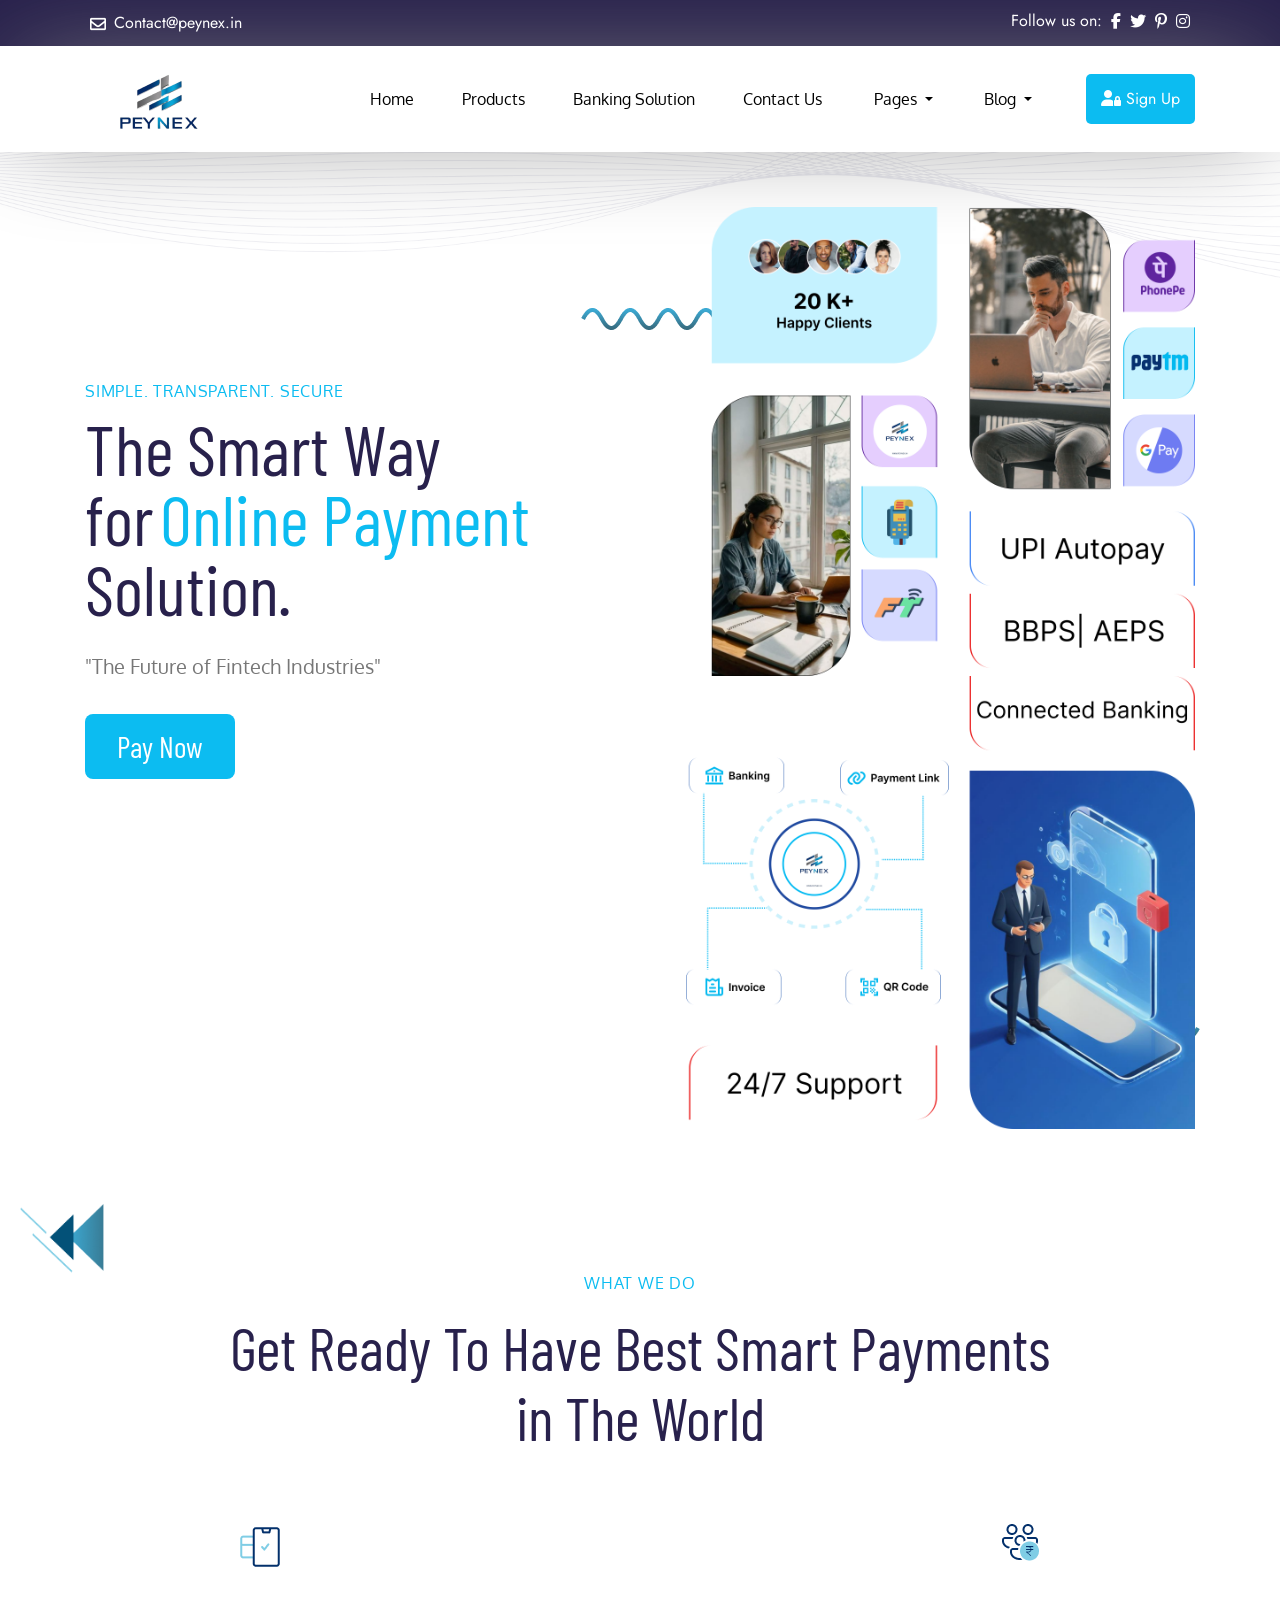
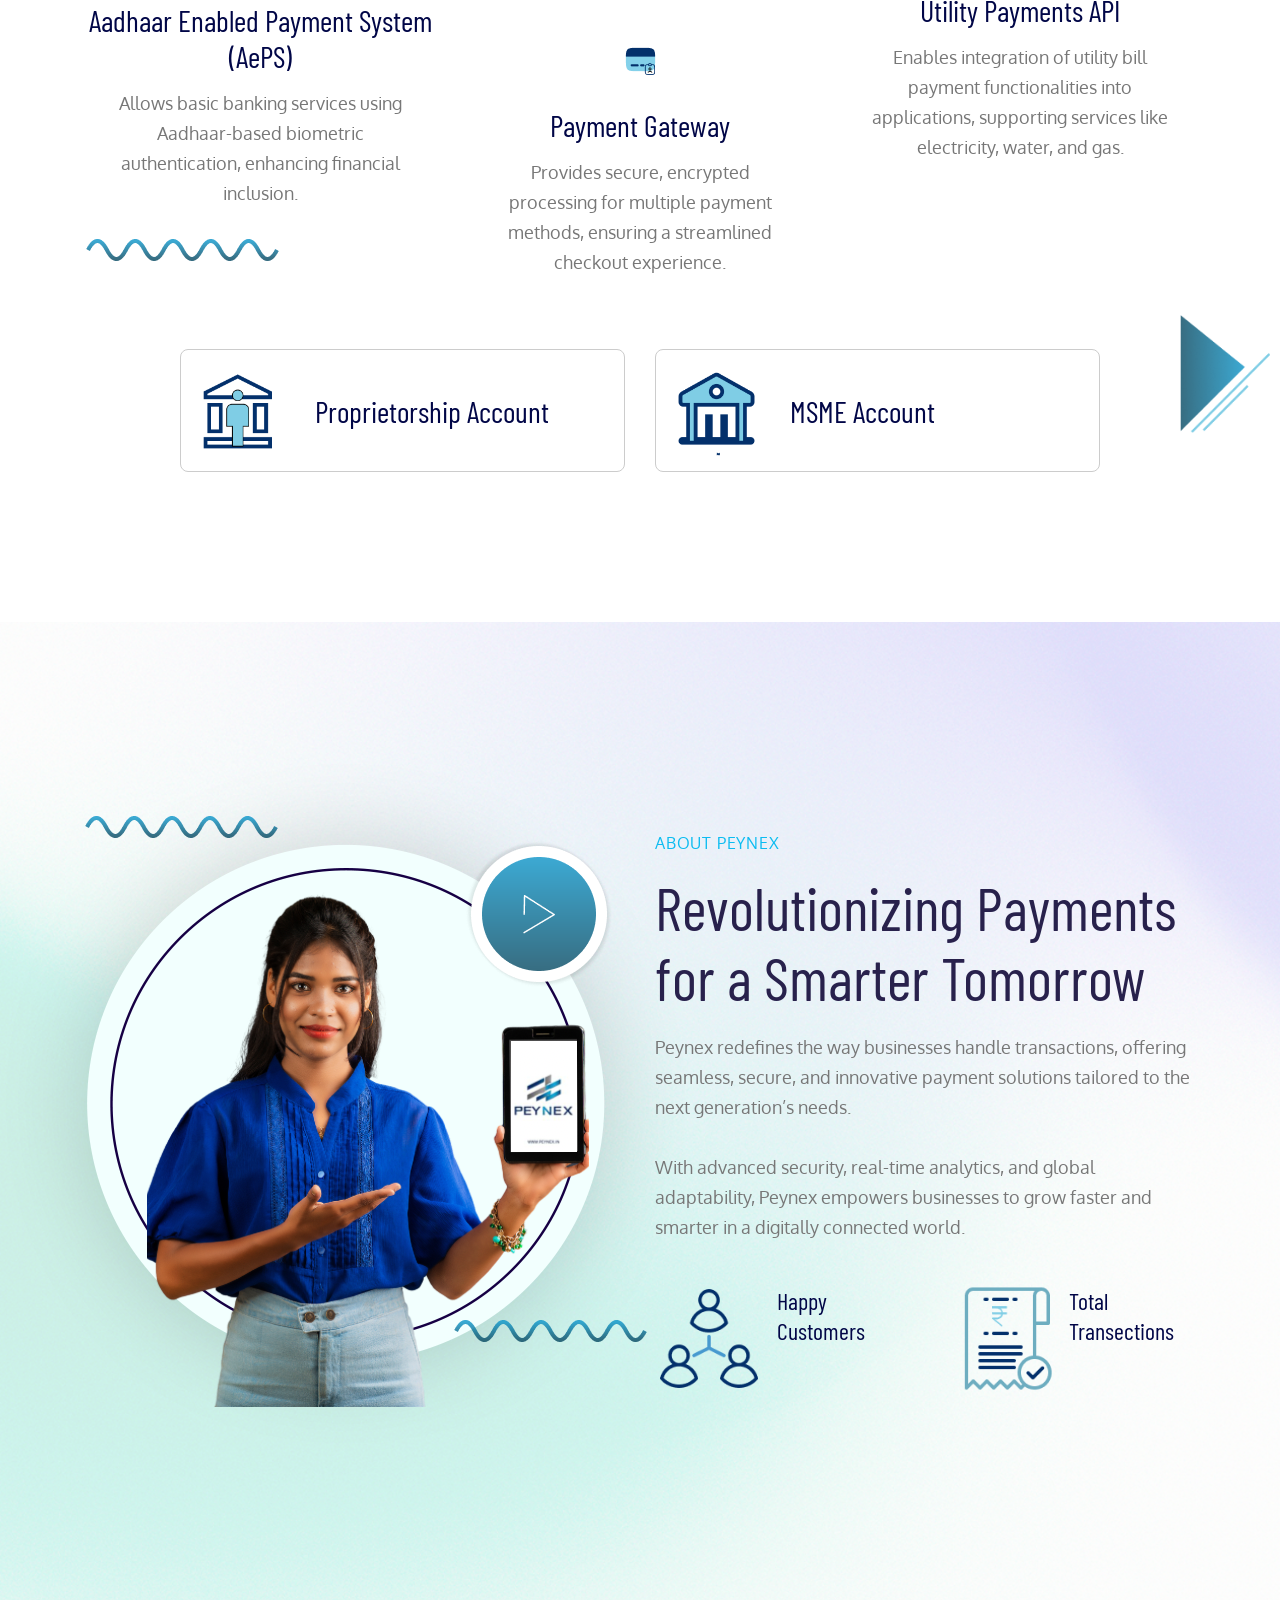
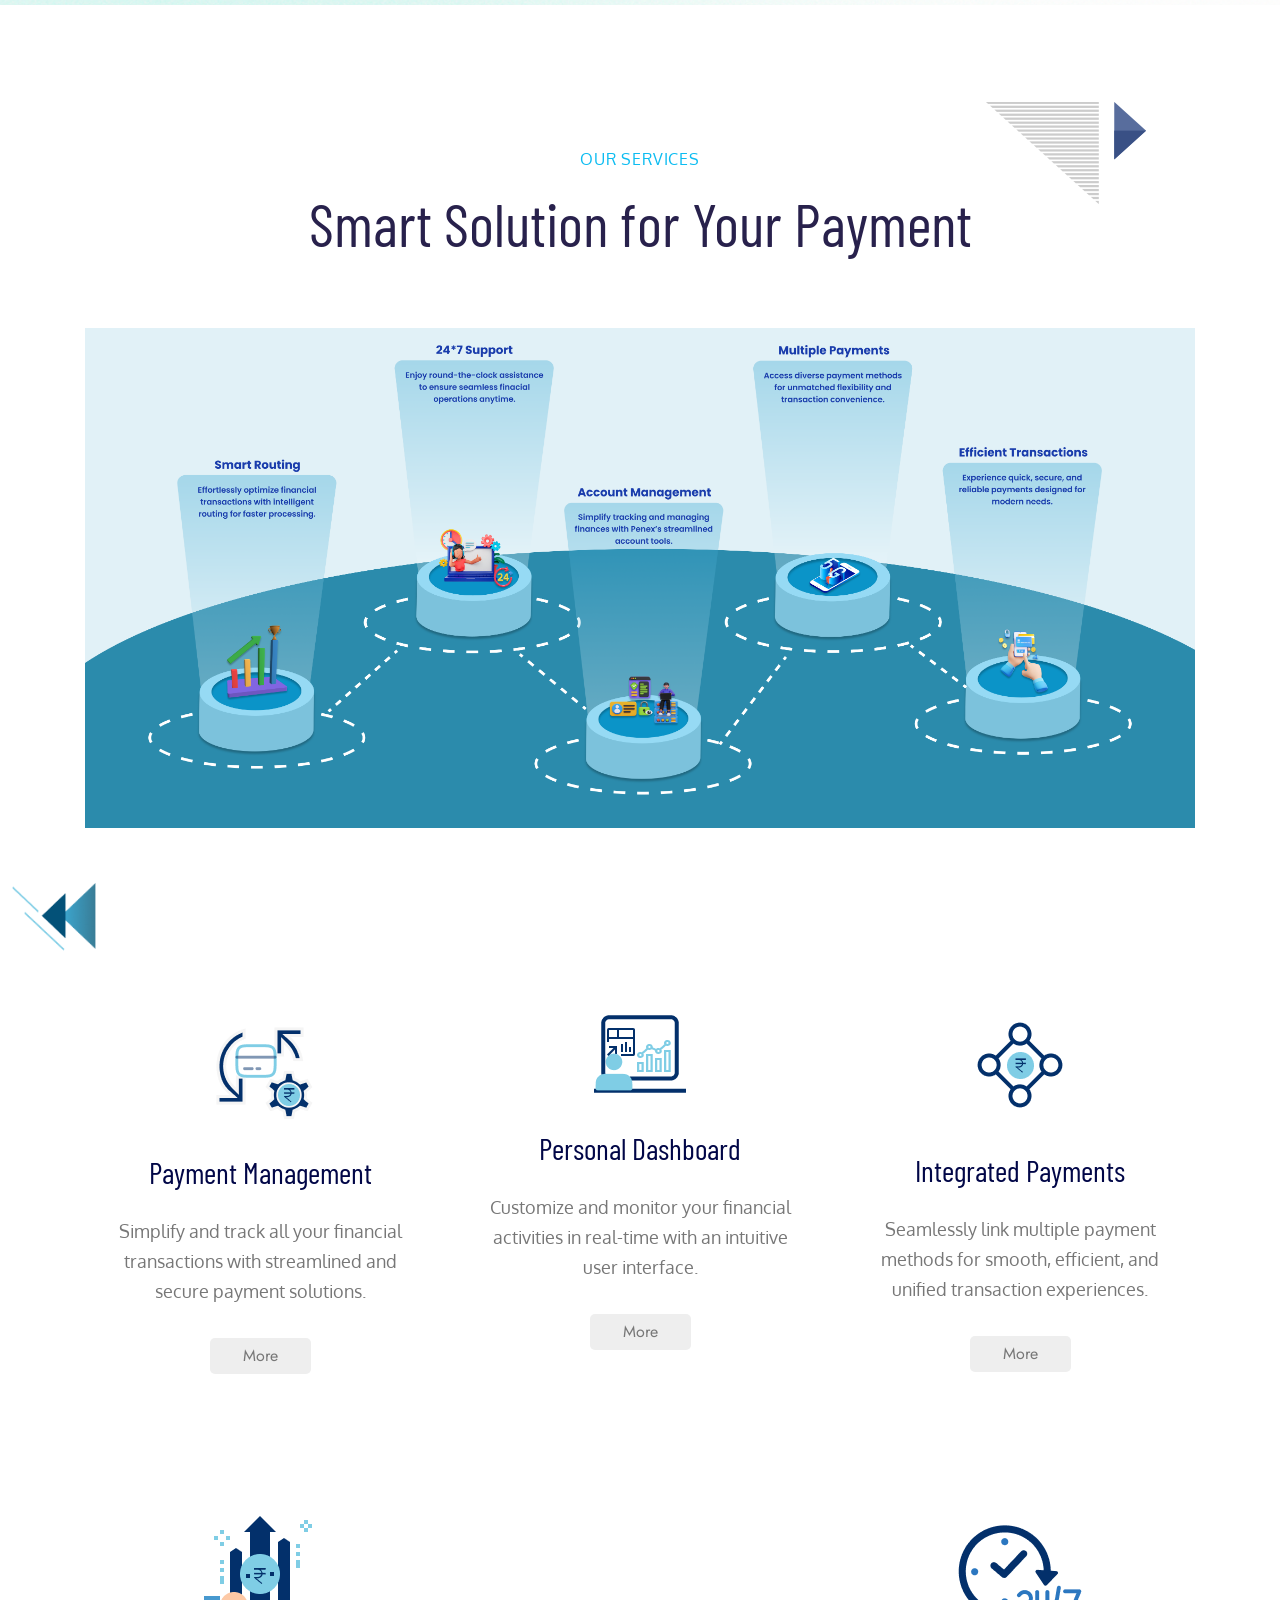
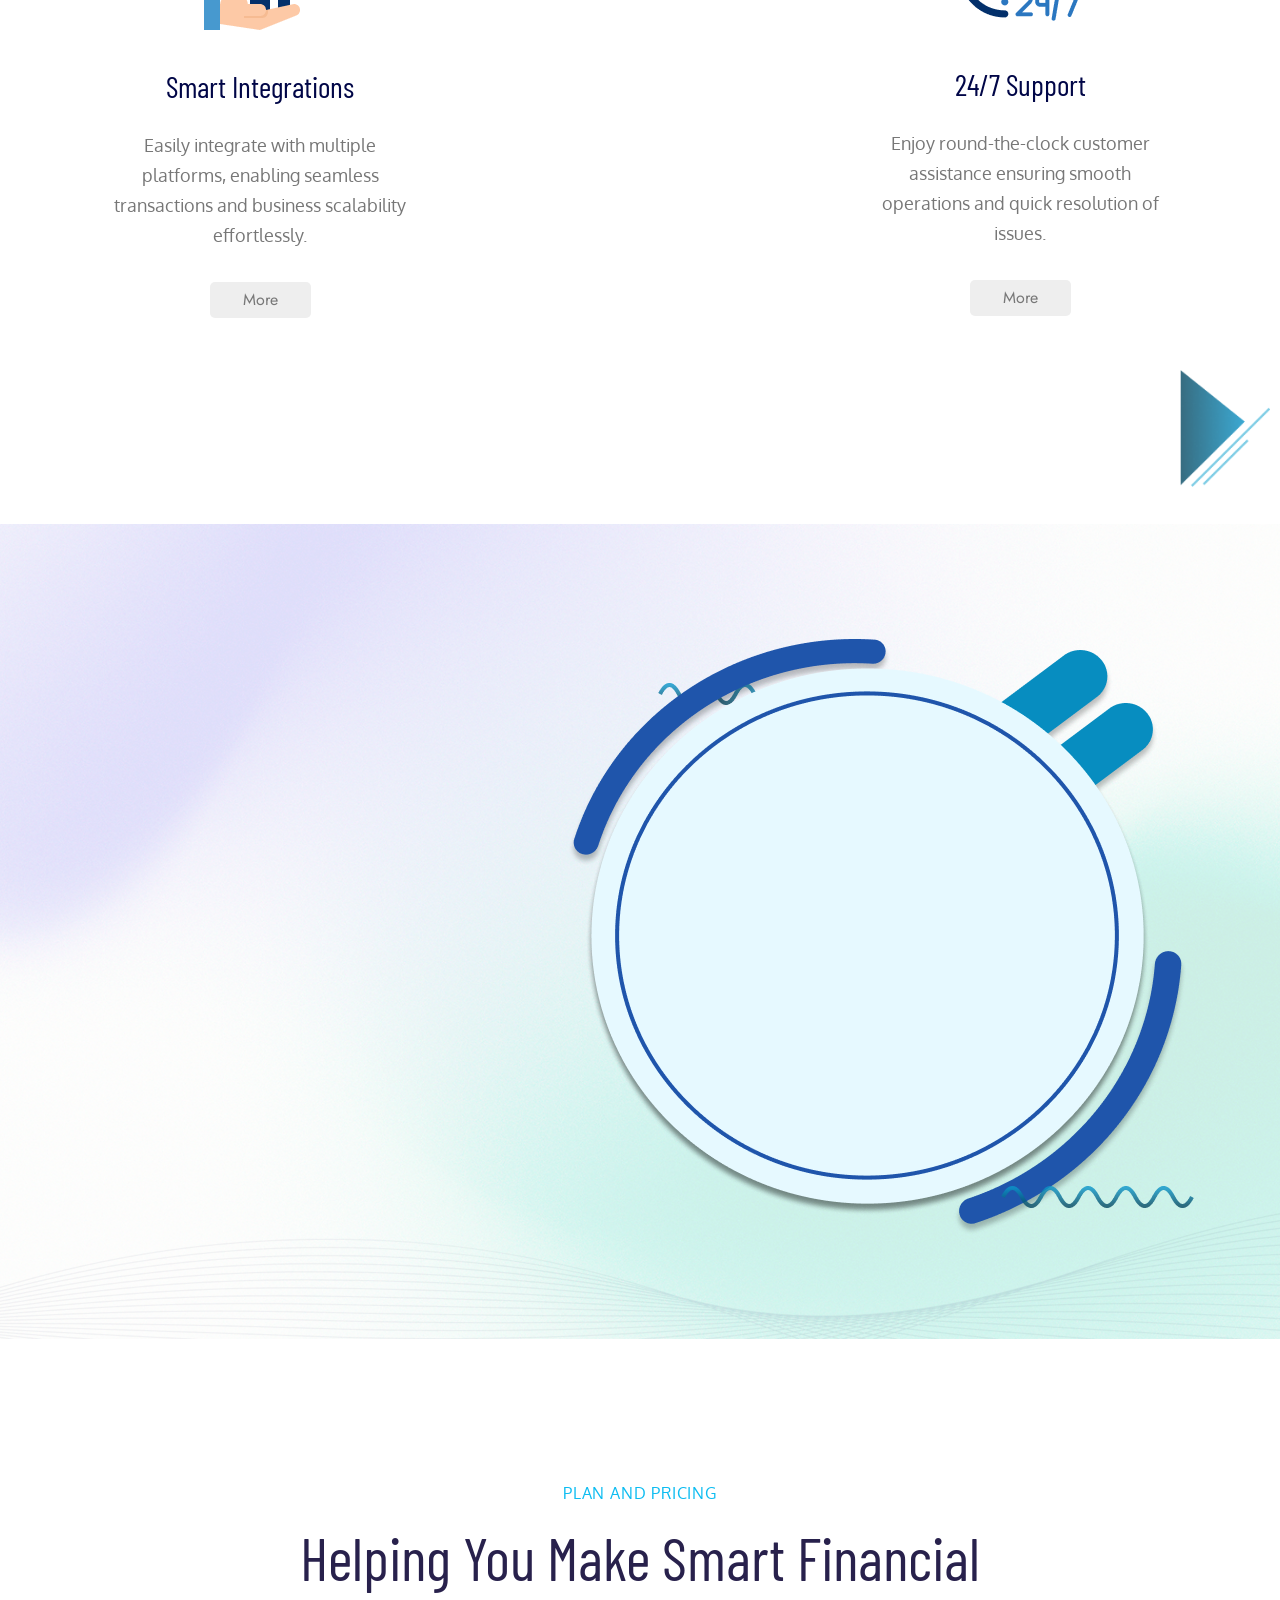
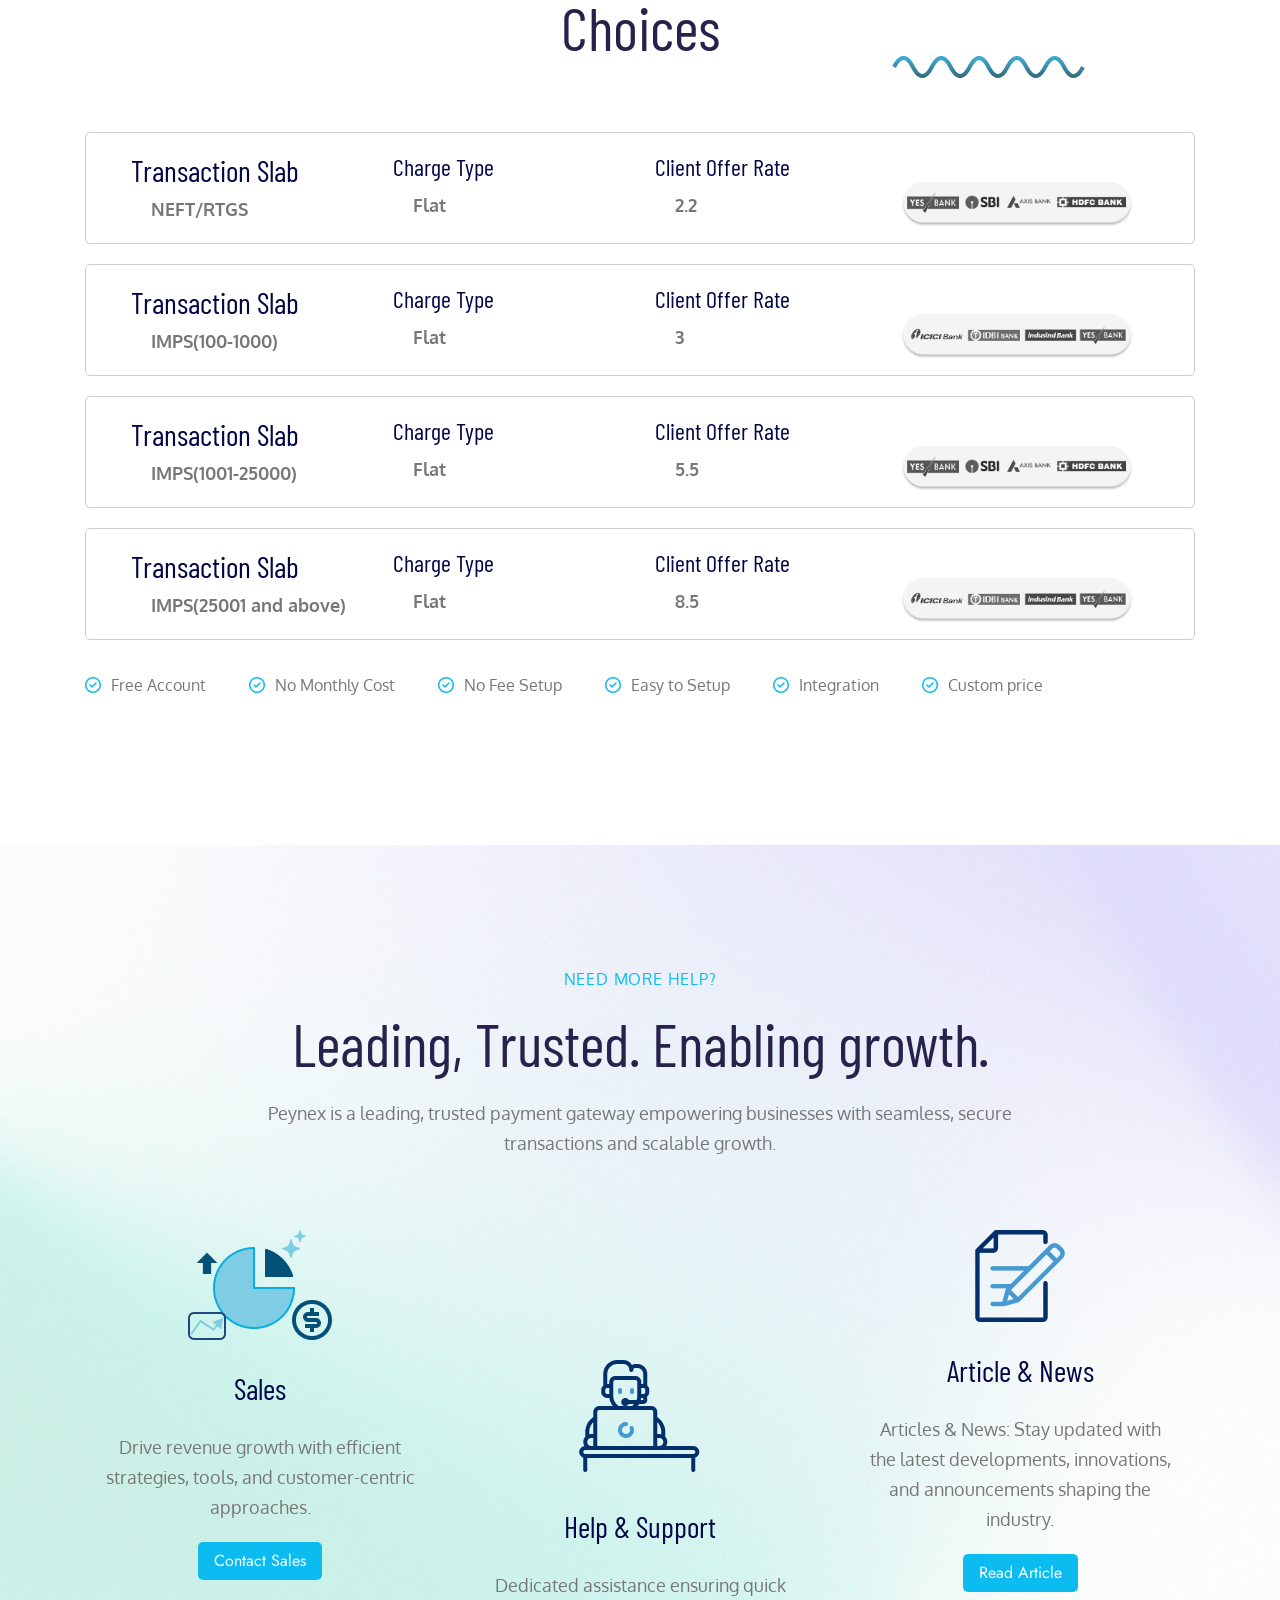
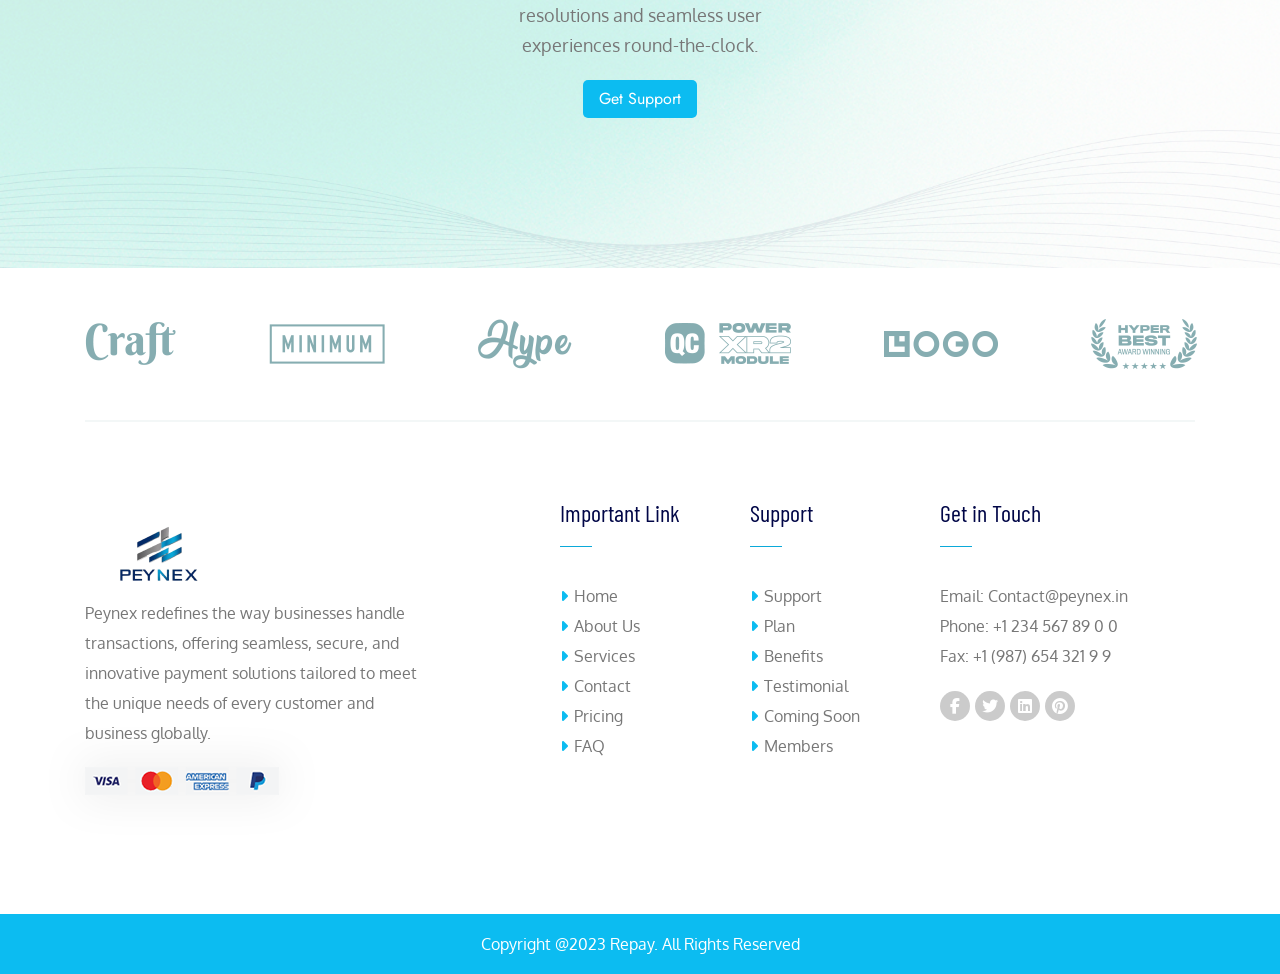
==== commit 6f6ede0a: "updated all" ====
--- a/index.html
+++ b/index.html
@@ -1,865 +1,1286 @@
 <!DOCTYPE html>
 <html lang="zxx">
-<head>
+  <head>
     <title>Home | Peynex</title>
     <!-- /SEO Ultimate -->
-    <meta name="viewport" content="width=device-width, initial-scale=1, maximum-scale=1, user-scalable=0">
-    <meta charset="utf-8">
-    <link rel="apple-touch-icon" sizes="57x57" href="assets/img/penex 5 1.png">
-    <link rel="apple-touch-icon" sizes="60x60" href="assets/img/penex 5 1.png">
-    <link rel="apple-touch-icon" sizes="72x72" href="assets/img/penex 5 1.png">
-    <link rel="apple-touch-icon" sizes="76x76" href="assets/img/penex 5 1.png">
-    <link rel="apple-touch-icon" sizes="114x114" href="assets/img/penex 5 1.png">
-    <link rel="apple-touch-icon" sizes="120x120" href="assets/img/penex 5 1.png">
-    <link rel="apple-touch-icon" sizes="144x144" href="assets/img/penex 5 1.png">
-    <link rel="apple-touch-icon" sizes="152x152" href="assets/img/penex 5 1.png">
-    <link rel="apple-touch-icon" sizes="180x180" href="assets/img/penex 5 1.png">
-    <link rel="icon" type="image/png" sizes="192x192"  href="assets/img/penex 5 1.png">
-    <link rel="icon" type="image/png" sizes="32x32" href="assets/img/penex 5 1.png">
-    <link rel="icon" type="image/png" sizes="96x96" href="assets/img/penex 5 1.png">
-    <link rel="icon" type="image/png" sizes="16x16" href="assets/img/penex 5 1.png">
-    <link rel="manifest" href="assets/images/favicon/manifest.json">
-    <meta name="msapplication-TileColor" content="#ffffff">
-    <meta name="msapplication-TileImage" content="/ms-icon-144x144.png">
-    <meta name="theme-color" content="#ffffff">
+    <meta
+      name="viewport"
+      content="width=device-width, initial-scale=1, maximum-scale=1, user-scalable=0"
+    />
+    <meta charset="utf-8" />
+    <link
+      rel="apple-touch-icon"
+      sizes="57x57"
+      href="assets/img/penex 5 1.png"
+    />
+    <link
+      rel="apple-touch-icon"
+      sizes="60x60"
+      href="assets/img/penex 5 1.png"
+    />
+    <link
+      rel="apple-touch-icon"
+      sizes="72x72"
+      href="assets/img/penex 5 1.png"
+    />
+    <link
+      rel="apple-touch-icon"
+      sizes="76x76"
+      href="assets/img/penex 5 1.png"
+    />
+    <link
+      rel="apple-touch-icon"
+      sizes="114x114"
+      href="assets/img/penex 5 1.png"
+    />
+    <link
+      rel="apple-touch-icon"
+      sizes="120x120"
+      href="assets/img/penex 5 1.png"
+    />
+    <link
+      rel="apple-touch-icon"
+      sizes="144x144"
+      href="assets/img/penex 5 1.png"
+    />
+    <link
+      rel="apple-touch-icon"
+      sizes="152x152"
+      href="assets/img/penex 5 1.png"
+    />
+    <link
+      rel="apple-touch-icon"
+      sizes="180x180"
+      href="assets/img/penex 5 1.png"
+    />
+    <link
+      rel="icon"
+      type="image/png"
+      sizes="192x192"
+      href="assets/img/penex 5 1.png"
+    />
+    <link
+      rel="icon"
+      type="image/png"
+      sizes="32x32"
+      href="assets/img/penex 5 1.png"
+    />
+    <link
+      rel="icon"
+      type="image/png"
+      sizes="96x96"
+      href="assets/img/penex 5 1.png"
+    />
+    <link
+      rel="icon"
+      type="image/png"
+      sizes="16x16"
+      href="assets/img/penex 5 1.png"
+    />
+    <link rel="manifest" href="assets/images/favicon/manifest.json" />
+    <meta name="msapplication-TileColor" content="#ffffff" />
+    <meta name="msapplication-TileImage" content="/ms-icon-144x144.png" />
+    <meta name="theme-color" content="#ffffff" />
     <!-- Latest compiled and minified CSS -->
-    <link href="assets/bootstrap/bootstrap.min.css" rel="stylesheet">
-    <link rel="stylesheet" href="./assets/js/bootstrap.min.js">
+    <link href="assets/bootstrap/bootstrap.min.css" rel="stylesheet" />
+    <link rel="stylesheet" href="./assets/js/bootstrap.min.js" />
     <!-- Font Awesome link -->
-    <link rel="stylesheet" href="https://cdnjs.cloudflare.com/ajax/libs/font-awesome/6.1.1/css/all.min.css">
+    <link
+      rel="stylesheet"
+      href="https://cdnjs.cloudflare.com/ajax/libs/font-awesome/6.1.1/css/all.min.css"
+    />
     <!-- StyleSheet link CSS -->
-    <link href="assets/css/style.css" rel="stylesheet" type="text/css">
-    <link href="assets/css/responsive.css" rel="stylesheet" type="text/css">
-    <link rel="stylesheet" href="assets/css/custom-style.css" type="text/css">
-    <link rel="stylesheet" href="assets/css/special-classes.css" type="text/css">
-    <link rel="stylesheet" href="https://cdnjs.cloudflare.com/ajax/libs/magnific-popup.js/1.1.0/magnific-popup.css">
-    <link href="https://unpkg.com/aos@2.3.1/dist/aos.css" rel="stylesheet">
-</head>
-<body>
-<div class="topbar">
-    <div class="container">
+    <link href="assets/css/style.css" rel="stylesheet" type="text/css" />
+    <link href="assets/css/responsive.css" rel="stylesheet" type="text/css" />
+    <link rel="stylesheet" href="assets/css/custom-style.css" type="text/css" />
+    <link
+      rel="stylesheet"
+      href="assets/css/special-classes.css"
+      type="text/css"
+    />
+    <link
+      rel="stylesheet"
+      href="https://cdnjs.cloudflare.com/ajax/libs/magnific-popup.js/1.1.0/magnific-popup.css"
+    />
+    <link href="https://unpkg.com/aos@2.3.1/dist/aos.css" rel="stylesheet" />
+  </head>
+  <body>
+    <div class="topbar">
+      <div class="container">
         <div class="row">
-            <div class="col-lg-6 col-md-6 sol-sm-12">
-                <div class="email">
-                    <figure class="mb-0 emailicon">
-                        <img src="./assets/images/header-emailicon.png" alt="" class="img-fluid">
-                    </figure>
-                    <a href="mailto:Contact@peynex.in" class="mb-0 text-size-16 text-white">Contact@peynex.in</a>
-                </div>
-            </div>
-            <div class="col-lg-6 col-md-6 sol-sm-12 d-md-block d-none">
-                <div class="mb-0 social-icons">
-                    <ul class="mb-0 list-unstyled">
-                        <li>Follow us on:</li>
-                        <li>
-                            <a href="#"><i class="fa-brands fa-facebook-f"></i></a>
-                        </li>
-                        <li>
-                            <a href="#"><i class="fa-brands fa-twitter"></i></a>
-                        </li>
-                        <li>
-                            <a href="#"><i class="fa-brands fa-pinterest-p"></i></a>
-                        </li>
-                        <li>
-                            <a href="#"><i class="fa-brands fa-instagram"></i></a>
-                        </li>
-                    </ul>
-                </div>
-            </div>
-        </div>
+          <div class="col-lg-6 col-md-6 sol-sm-12">
+            <div class="email">
+              <figure class="mb-0 emailicon">
+                <img
+                  src="./assets/images/header-emailicon.png"
+                  alt=""
+                  class="img-fluid"
+                />
+              </figure>
+              <a
+                href="mailto:Contact@peynex.in"
+                class="mb-0 text-size-16 text-white"
+                >Contact@peynex.in</a
+              >
+            </div>
+          </div>
+          <div class="col-lg-6 col-md-6 sol-sm-12 d-md-block d-none">
+            <div class="mb-0 social-icons">
+              <ul class="mb-0 list-unstyled">
+                <li>Follow us on:</li>
+                <li>
+                  <a href="#"><i class="fa-brands fa-facebook-f"></i></a>
+                </li>
+                <li>
+                  <a href="#"><i class="fa-brands fa-twitter"></i></a>
+                </li>
+                <li>
+                  <a href="#"><i class="fa-brands fa-pinterest-p"></i></a>
+                </li>
+                <li>
+                  <a href="#"><i class="fa-brands fa-instagram"></i></a>
+                </li>
+              </ul>
+            </div>
+          </div>
+        </div>
+      </div>
     </div>
-</div>
-<!--Header-->
-<header class="header">
-    <div class="container">
+    <!--Header-->
+    <header class="header">
+      <div class="container">
         <nav class="navbar position-relative navbar-expand-lg navbar-light">
-            <a class="navbar-brand" href="./index.html"><figure class="mb-0"><img src="./assets/img/pynx logo.png" alt="" class="img-fluid"></figure></a>
-            <button class="navbar-toggler collapsed" type="button" data-toggle="collapse" data-target="#navbarSupportedContent" aria-controls="navbarSupportedContent" aria-expanded="false" 
-            aria-label="Toggle navigation">
+          <a class="navbar-brand" href="./index.html"
+            ><figure class="mb-0">
+              <img
+                src="./assets/img/pynx logo.png"
+                alt=""
+                class="img-fluid"
+              /></figure
+          ></a>
+          <button
+            class="navbar-toggler collapsed"
+            type="button"
+            data-toggle="collapse"
+            data-target="#navbarSupportedContent"
+            aria-controls="navbarSupportedContent"
+            aria-expanded="false"
+            aria-label="Toggle navigation"
+          >
             <span class="navbar-toggler-icon"></span>
             <span class="navbar-toggler-icon"></span>
             <span class="navbar-toggler-icon"></span>
-            </button>
-            <div class="collapse navbar-collapse" id="navbarSupportedContent">
-                <ul class="navbar-nav ml-auto">
-                    <li class="nav-item active">
-                        <a class="nav-link" href="./index.html">Home</a>
+          </button>
+          <div class="collapse navbar-collapse" id="navbarSupportedContent">
+            <ul class="navbar-nav ml-auto">
+              <li class="nav-item active">
+                <a class="nav-link" href="./index.html">Home</a>
+              </li>
+              <li class="nav-item">
+                <a class="nav-link" href="product.html">Products</a>
+              </li>
+              <li class="nav-item">
+                <a class="nav-link" href="Banksolution.html"
+                  >Banking Solution</a
+                >
+              </li>
+              <li class="nav-item">
+                <a class="nav-link" href="contact.html">Contact Us</a>
+              </li>
+              <li class="nav-item dropdown">
+                <a
+                  class="nav-link dropdown-toggle dropdown-color navbar-text-color"
+                  href="#"
+                  id="navbarDropdown"
+                  role="button"
+                  data-toggle="dropdown"
+                  aria-haspopup="true"
+                  aria-expanded="false"
+                >
+                  Pages
+                </a>
+                <div class="dropdown-menu drop-down-content">
+                  <ul class="list-unstyled drop-down-pages">
+                    <li class="nav-item">
+                      <a class="dropdown-item nav-link" href="team.html"
+                        >Teams</a
+                      >
                     </li>
                     <li class="nav-item">
-                        <a class="nav-link" href="product.html">Products</a>
+                      <a class="dropdown-item nav-link" href="about.html"
+                        >About us</a
+                      >
                     </li>
                     <li class="nav-item">
-                        <a class="nav-link" href="Banksolution.html">Banking Solution</a>
+                      <a class="dropdown-item nav-link" href="faq.html">FAQ</a>
                     </li>
                     <li class="nav-item">
-                        <a class="nav-link" href="contact.html">Contact Us</a>
+                      <a class="dropdown-item nav-link" href="comingsoon.html"
+                        >Coming Soon</a
+                      >
                     </li>
-                    <li class="nav-item dropdown">
-                        <a class="nav-link dropdown-toggle dropdown-color navbar-text-color" href="#" id="navbarDropdown" role="button" data-toggle="dropdown" aria-haspopup="true"
-                            aria-expanded="false"> Pages </a>
-                        <div class="dropdown-menu drop-down-content">
-                            <ul class="list-unstyled drop-down-pages">
-                                <li class="nav-item">
-                                    <a class="dropdown-item nav-link" href="team.html">Teams</a>
-                                </li>
-                                <li class="nav-item">
-                                    <a class="dropdown-item nav-link" href="about.html">About us</a>
-                                </li>
-                                <li class="nav-item">
-                                    <a class="dropdown-item nav-link" href="faq.html">FAQ</a>
-                                </li>
-                                <li class="nav-item">
-                                    <a class="dropdown-item nav-link" href="comingsoon.html">Coming Soon</a>
-                                </li>
-                            </ul>
-                        </div>
-                    </li>
-                    <li class="nav-item dropdown">
-                        <a class="nav-link dropdown-toggle dropdown-color navbar-text-color" href="#" id="navbarDropdownMenu" role="button" data-toggle="dropdown" aria-haspopup="true"
-                            aria-expanded="false"> Blog </a>
-                        <div class="dropdown-menu drop-down-content">
-                            <ul class="list-unstyled drop-down-pages">
-                                <li class="nav-item"><a class="dropdown-item nav-link" href="single-post.html">Single Post</a></li>
-                                <li class="nav-item"><a class="dropdown-item nav-link" href="infinite-scroll.html">Infinite Scroll</a></li>
-                                <li class="nav-item"><a class="dropdown-item nav-link" href="load-more.html">Load More</a></li>
-                                <li class="nav-item"><a class="dropdown-item nav-link" href="one-column.html">One Column</a></li>
-                                <li class="nav-item"><a class="dropdown-item nav-link" href="two-column.html">Two Column</a></li>
-                                <li class="nav-item"><a class="dropdown-item nav-link" href="three-column.html">Three Column</a></li>
-                                <li class="nav-item"><a class="dropdown-item nav-link" href="three-colum-sidbar.html">Three Column Sidebar</a></li>
-                                <li class="nav-item"><a class="dropdown-item nav-link" href="four-column.html">Four Column</a></li>
-                                <li class="nav-item"><a class="dropdown-item nav-link" href="six-colum-full-wide.html">Six Column</a></li>
-                            </ul>
-                        </div>
+                  </ul>
+                </div>
+              </li>
+              <li class="nav-item dropdown">
+                <a
+                  class="nav-link dropdown-toggle dropdown-color navbar-text-color"
+                  href="#"
+                  id="navbarDropdownMenu"
+                  role="button"
+                  data-toggle="dropdown"
+                  aria-haspopup="true"
+                  aria-expanded="false"
+                >
+                  Blog
+                </a>
+                <div class="dropdown-menu drop-down-content">
+                  <ul class="list-unstyled drop-down-pages">
+                    <li class="nav-item">
+                      <a class="dropdown-item nav-link" href="single-post.html"
+                        >Single Post</a
+                      >
                     </li>
                     <li class="nav-item">
-                        <a class="nav-link signup" href="sign-up.html"><i class="fa-solid fa-user-lock"></i>Sign Up</a>
+                      <a
+                        class="dropdown-item nav-link"
+                        href="infinite-scroll.html"
+                        >Infinite Scroll</a
+                      >
                     </li>
-                </ul>
-            </div>
+                    <li class="nav-item">
+                      <a class="dropdown-item nav-link" href="load-more.html"
+                        >Load More</a
+                      >
+                    </li>
+                    <li class="nav-item">
+                      <a class="dropdown-item nav-link" href="one-column.html"
+                        >One Column</a
+                      >
+                    </li>
+                    <li class="nav-item">
+                      <a class="dropdown-item nav-link" href="two-column.html"
+                        >Two Column</a
+                      >
+                    </li>
+                    <li class="nav-item">
+                      <a class="dropdown-item nav-link" href="three-column.html"
+                        >Three Column</a
+                      >
+                    </li>
+                    <li class="nav-item">
+                      <a
+                        class="dropdown-item nav-link"
+                        href="three-colum-sidbar.html"
+                        >Three Column Sidebar</a
+                      >
+                    </li>
+                    <li class="nav-item">
+                      <a class="dropdown-item nav-link" href="four-column.html"
+                        >Four Column</a
+                      >
+                    </li>
+                    <li class="nav-item">
+                      <a
+                        class="dropdown-item nav-link"
+                        href="six-colum-full-wide.html"
+                        >Six Column</a
+                      >
+                    </li>
+                  </ul>
+                </div>
+              </li>
+              <li class="nav-item">
+                <a class="nav-link signup" href="sign-up.html"
+                  ><i class="fa-solid fa-user-lock"></i>Sign Up</a
+                >
+              </li>
+            </ul>
+          </div>
         </nav>
-    </div>
-</header>
-<!--Banner-->
-<section class="bannermain position-relative">
-    <figure class="mb-0 bgshape">
-        <img src="./assets/images/homebanner-bgshape.png" alt="" class="img-fluid">
-    </figure>
-    <div class="container">
+      </div>
+    </header>
+    <!--Banner-->
+    <section class="bannermain position-relative">
+      <figure class="mb-0 bgshape">
+        <img
+          src="./assets/images/homebanner-bgshape.png"
+          alt=""
+          class="img-fluid"
+        />
+      </figure>
+      <div class="container">
         <div class="row">
-            <div class="col-lg-5 col-md-5 col-sm-12 col-12">
-                <div class="banner" data-aos="fade-right">
-                    <h6>Simple. Transparent. Secure </h6>
-                    <h1>The Smart Way for<span>Online Payment</span> Solution.</h1>
-                    <p class="banner-text">"The Future of Fintech Industries"</p>
-                    
-                    <button id="payButton">Pay Now</button>
+          <div class="col-lg-5 col-md-5 col-sm-12 col-12">
+            <div class="banner" data-aos="fade-right">
+              <h6>Simple. Transparent. Secure</h6>
+              <h1>The Smart Way for<span>Online Payment</span> Solution.</h1>
+              <p class="banner-text">"The Future of Fintech Industries"</p>
 
-                    <script src="https://checkout.razorpay.com/v1/checkout.js"></script>
-                
-                    <script>
-                        // Function to handle payment when the user clicks the Pay Now button
-                        document.getElementById('payButton').onclick = function (e) {
-                            // Razorpay payment options
-                            var options = {
-                                "key": "rzp_test_xT9H2pVxmor7bA",  // Replace with your Razorpay public key
-                                "amount": "50000",            // Amount in the smallest currency unit (50000 = ₹500.00)
-                                "currency": "INR",            // Currency type (INR for India, USD for the US, etc.)
-                                "name": "Your Company Name",
-                                "description": "Payment for Product",
-                                "image": "https://your-logo-url.com/logo.png",  // Optional logo for the payment modal
-                                "handler": function (response) {
-                                    // This function is called when the payment is successful
-                                    alert("Payment successful! Payment ID: " + response.razorpay_payment_id);
-                                },
-                                "prefill": {
-                                    "name": "Customer Name",
-                                    "email": "customer@example.com",
-                                    "contact": "9999999999"
-                                },
-                                "notes": {
-                                    "address": "Payment for your service"
-                                },
-                                "theme": {
-                                    "color": "#F37254"
-                                }
-                            };
-                
-                            // Open Razorpay modal with the specified options
-                            var rzp1 = new Razorpay(options);
-                            rzp1.open();  // Open the payment popup
-                            e.preventDefault();  // Prevent default behavior of the button
-                        };
-                    </script>
-                </div>
-            </div>
-            <div class=" col-lg-7 col-md-7 col-sm-12">
-                <div class="banner-wrapper">
-                    <figure class="mb-0 homeelement1">
-                        <img src="./assets/img/path.png" class="img-fluid" alt="">
-                    </figure>
-                    <figure class="mb-0 banner-image">
-                        <img src="./assets/img/p 5.png" class="img-fluid" alt="banner-image">
-                    </figure>
-                    <figure class="mb-0 content img-bg">
-                        <img src="./assets/" alt="">
-                    </figure>
-                    <figure class="mb-0 homeelement">
-                        <img src="./assets/img/path.png" class="img-fluid" alt="">
-                    </figure>
-                </div>
-            </div>
-        </div>
-    </div>
-</section>
-<!--What-we-do-->
-<section class="what-we-do position-relative">
-    <div class="container">
+              <button id="payButton">Pay Now</button>
+
+              <script src="https://checkout.razorpay.com/v1/checkout.js"></script>
+
+              <script>
+                document.getElementById("payButton").onclick = function (e) {
+                  var options = {
+                    key: "rzp_test_xT9H2pVxmor7bA",
+                    amount: "50000",
+                    currency: "INR",
+                    name: "Kaiztren Innovative Solution",
+                    description: "Payment for Product",
+                    image: "https://your-logo-url.com/logo.png",
+                    handler: function (response) {
+                      alert(
+                        "Payment successful! Payment ID: " +
+                          response.razorpay_payment_id
+                      );
+                    },
+                    prefill: {
+                      name: "Kaiztren",
+                      email: "kaitzren@gmail.com",
+                      contact: "98124579998",
+                    },
+                    notes: {
+                      address: "Payment for your service",
+                    },
+                    theme: {
+                      color: "#0cbcf1",
+                    },
+                  };
+
+                  var rzp1 = new Razorpay(options);
+                  rzp1.open();
+                  e.preventDefault();
+                };
+              </script>
+            </div>
+          </div>
+          <div class="col-lg-7 col-md-7 col-sm-12">
+            <div class="banner-wrapper">
+              <figure class="mb-0 homeelement1">
+                <img src="./assets/img/path.png" class="img-fluid" alt="" />
+              </figure>
+              <figure class="mb-0 banner-image">
+                <img
+                  src="./assets/img/p 5.png"
+                  class="img-fluid"
+                  alt="banner-image"
+                />
+              </figure>
+              <figure class="mb-0 content img-bg">
+                <img src="./assets/" alt="" />
+              </figure>
+              <figure class="mb-0 homeelement">
+                <img src="./assets/img/path.png" class="img-fluid" alt="" />
+              </figure>
+            </div>
+          </div>
+        </div>
+      </div>
+    </section>
+    <!--What-we-do-->
+    <section class="what-we-do position-relative">
+      <div class="container">
         <figure class="element1 mb-0">
-            <img src="./assets/img/Group 1466.png" class="img-fluid" alt="">
+          <img src="./assets/img/Group 1466.png" class="img-fluid" alt="" />
         </figure>
         <div class="row">
-            <div class="col-12">
-                <div class="subheading" data-aos="fade-right">
-                    <h6>What we do</h6>
-                    <h2>Get Ready To Have Best Smart Payments in The World</h2>
-                </div>
-            </div>
+          <div class="col-12">
+            <div class="subheading" data-aos="fade-right">
+              <h6>What we do</h6>
+              <h2>Get Ready To Have Best Smart Payments in The World</h2>
+            </div>
+          </div>
         </div>
         <div class="row position-relative">
-            <div class="col-lg-4 col-md-6 col-sm-12 col-12">
-                <div class="service1">
-                    <figure class="img">
-                        <img src="./assets/img/adh.png" alt="" class="img-fluid">
-                    </figure>
-                    <h3>Aadhaar Enabled Payment System (AePS)</h3>
-                    <p class="mb-0 text-size-18">Allows basic banking services using Aadhaar-based biometric authentication, enhancing financial inclusion.</p>
-                </div>
-            </div>
-            <figure class="arrow1 mb-0" data-aos="fade-down">
-                <img src="./assets/images/what-we-do-arrow-1.png"  class="img-fluid" alt="">
-            </figure>
-            <div class="col-lg-4 col-md-6 col-sm-12 col-12">
-                <div class="service1 service2">
-                    <figure class="img">
-                        <img src="./assets/img/PG.png" alt="" class="img-fluid">
-                    </figure>
-                    <h3>Payment Gateway</h3>
-                    <p class="mb-0 text-size-18">Provides secure, encrypted processing for multiple payment methods, ensuring a streamlined checkout experience.</p>
-                </div>
-            </div>
-            <figure class="arrow2 mb-0" data-aos="fade-up">
-                <img src="./assets/images/what-we-do-arrow-2.png"  class="img-fluid" alt="">
-            </figure>
-            <div class="col-lg-4 col-md-6 col-sm-12 col-12">
-                <div class="service1">
-                    <figure class="img">
-                        <img src="./assets/img/UPI.png" alt="" class="img-fluid">
-                    </figure>
-                    <h3>Utility Payments API</h3>
-                    <p class="mb-0 text-size-18">Enables integration of utility bill payment functionalities into applications, supporting services like electricity, water, and gas.</p>
-                </div>
-            </div>
-            <figure class="element3 mb-0">
-                <img src="./assets/img/path.png" alt="">
-            </figure>
+          <div class="col-lg-4 col-md-6 col-sm-12 col-12">
+            <div class="service1">
+              <figure class="img">
+                <img src="./assets/img/adh.png" alt="" class="img-fluid" />
+              </figure>
+              <h3>Aadhaar Enabled Payment System (AePS)</h3>
+              <p class="mb-0 text-size-18">
+                Allows basic banking services using Aadhaar-based biometric
+                authentication, enhancing financial inclusion.
+              </p>
+            </div>
+          </div>
+          <figure class="arrow1 mb-0" data-aos="fade-down">
+            <img
+              src="./assets/images/what-we-do-arrow-1.png"
+              class="img-fluid"
+              alt=""
+            />
+          </figure>
+          <div class="col-lg-4 col-md-6 col-sm-12 col-12">
+            <div class="service1 service2">
+              <figure class="img">
+                <img src="./assets/img/PG.png" alt="" class="img-fluid" />
+              </figure>
+              <h3>Payment Gateway</h3>
+              <p class="mb-0 text-size-18">
+                Provides secure, encrypted processing for multiple payment
+                methods, ensuring a streamlined checkout experience.
+              </p>
+            </div>
+          </div>
+          <figure class="arrow2 mb-0" data-aos="fade-up">
+            <img
+              src="./assets/images/what-we-do-arrow-2.png"
+              class="img-fluid"
+              alt=""
+            />
+          </figure>
+          <div class="col-lg-4 col-md-6 col-sm-12 col-12">
+            <div class="service1">
+              <figure class="img">
+                <img src="./assets/img/UPI.png" alt="" class="img-fluid" />
+              </figure>
+              <h3>Utility Payments API</h3>
+              <p class="mb-0 text-size-18">
+                Enables integration of utility bill payment functionalities into
+                applications, supporting services like electricity, water, and
+                gas.
+              </p>
+            </div>
+          </div>
+          <figure class="element3 mb-0">
+            <img src="./assets/img/path.png" alt="" />
+          </figure>
         </div>
         <div class="row">
-            <div class="col-lg-1 col-md-1 col-sm-12 col-12">
-
-            </div>
-            <div class="col-lg-5 col-md-5 col-sm-12 col-12">
-                <div class="account" data-aos="fade-right">
-                    <div class="accounticon">
-                        <figure class="mb-0">
-                            <img src="./assets/img/ms.png" class="img-fluid" alt="">
-                        </figure>
-                    </div>
-                    <div class="heading">
-                        <h3 class="mb-0">Proprietorship Account</h3>
-                    </div>
-                </div>
-            </div>
-            <div class="col-lg-5 col-md-5 col-sm-12 col-12">
-                <div class="account" data-aos="fade-right">
-                    <div class="accounticon">
-                        <figure class="mb-0">
-                            <img src="./assets/img/pr.png" class="img-fluid" alt="">
-                        </figure>
-                    </div>
-                    <div class="heading">
-                        <h3 class="mb-0">MSME Account</h3>
-                    </div>
-                </div>
-            </div>
-            <div class="col-lg-1 col-md-1 col-sm-12 col-12">
-
-            </div>
-            <figure class="element2 mb-0">
-                <img src="./assets/img/Group 1474.png" class="img-fluid" alt="">
-            </figure>
-        </div>
-    </div>
-</section>
-<!--About Repay-->
-<section class="about-repay">
-    <div class="container">
+          <div class="col-lg-1 col-md-1 col-sm-12 col-12"></div>
+          <div class="col-lg-5 col-md-5 col-sm-12 col-12">
+            <div class="account" data-aos="fade-right">
+              <div class="accounticon">
+                <figure class="mb-0">
+                  <img src="./assets/img/ms.png" class="img-fluid" alt="" />
+                </figure>
+              </div>
+              <div class="heading">
+                <h3 class="mb-0">Proprietorship Account</h3>
+              </div>
+            </div>
+          </div>
+          <div class="col-lg-5 col-md-5 col-sm-12 col-12">
+            <div class="account" data-aos="fade-right">
+              <div class="accounticon">
+                <figure class="mb-0">
+                  <img src="./assets/img/pr.png" class="img-fluid" alt="" />
+                </figure>
+              </div>
+              <div class="heading">
+                <h3 class="mb-0">MSME Account</h3>
+              </div>
+            </div>
+          </div>
+          <div class="col-lg-1 col-md-1 col-sm-12 col-12"></div>
+          <figure class="element2 mb-0">
+            <img src="./assets/img/Group 1474.png" class="img-fluid" alt="" />
+          </figure>
+        </div>
+      </div>
+    </section>
+    <!--About Repay-->
+    <section class="about-repay">
+      <div class="container">
         <div class="row">
-            <div class="col-lg-6 col-md-6 col-sm-12 col-12">
-                <div class="about-wrapper">
-                    <figure class="circle mb-0">
-                        <img src="./assets/images/image-2-bg.png" alt="">
-                    </figure>
-                    <div class="position-relative">
-                        <a class="popup-vimeo" href="">
-                            <figure class="mb-0 videobutton">
-                                <img class="thumb img-fluid" style="cursor: pointer" src="./assets/img/Group 1460 (1).png" alt="">
-                            </figure>
-                        </a>
-                    </div>
-                    <figure class="image mb-0">
-                        <img src="./assets/img/Peynex India .png" alt="" class="img-fluid">
-                    </figure>
-                    <figure class="homeelement mb-0">
-                        <img src="./assets/img/path.png" alt="" class="img-fluid">
-                    </figure>
-                    <figure class="homeelement1 mb-0">
-                        <img src="./assets/img/path.png" alt="" class="img-fluid">
-                    </figure>
-                </div>
-            </div>
-            <div class="col-lg-6 col-md-6 col-sm-12 col-12">
-                <div class="about-content"  data-aos="fade-up">
-                    <h6>ABOUT PEYNEX</h6>
-                    <h2>Revolutionizing Payments for a Smarter Tomorrow</h2>
-                    <p class="text-size-18">Peynex redefines the way businesses handle transactions, offering seamless, secure, and innovative payment solutions tailored to the next generation’s needs.</p>
-                    <p class="text-size-18 text">With advanced security, real-time analytics, and global adaptability, Peynex empowers businesses to grow faster and smarter in a digitally connected world.</p>
-                    <div class="right-lower">
-                        <figure class="mb-0 icon">
-                            <img src="./assets/img/cs (2).png" alt="" class="img-fluid">
-                        </figure>
-                        <div class="content">
-                            <!-- <span>55k+</span> -->
-                            <h4 class="mb-0">Happy Customers</h4>
-                        </div>
-                        <figure class="mb-0 icon">
-                            <img src="./assets/img/trans.png" alt="" class="img-fluid">
-                        </figure>
-                        <div class="content content1">
-                            <!-- <span>$249M+</span> -->
-                            <h4 class="mb-0">Total Transections</h4>
-                        </div>
-                    </div>
-                </div>
-            </div>
-        </div>
-    </div>
-</section>
-<!--Services section-->
-<section class="service-section">
-    <div class="container">
+          <div class="col-lg-6 col-md-6 col-sm-12 col-12">
+            <div class="about-wrapper">
+              <figure class="circle mb-0">
+                <img src="./assets/images/image-2-bg.png" alt="" />
+              </figure>
+              <div class="position-relative">
+                <a class="popup-vimeo" href="">
+                  <figure class="mb-0 videobutton">
+                    <img
+                      class="thumb img-fluid"
+                      style="cursor: pointer"
+                      src="./assets/img/Group 1460 (1).png"
+                      alt=""
+                    />
+                  </figure>
+                </a>
+              </div>
+              <figure class="image mb-0">
+                <img
+                  src="./assets/img/Peynex India .png"
+                  alt=""
+                  class="img-fluid"
+                />
+              </figure>
+              <figure class="homeelement mb-0">
+                <img src="./assets/img/path.png" alt="" class="img-fluid" />
+              </figure>
+              <figure class="homeelement1 mb-0">
+                <img src="./assets/img/path.png" alt="" class="img-fluid" />
+              </figure>
+            </div>
+          </div>
+          <div class="col-lg-6 col-md-6 col-sm-12 col-12">
+            <div class="about-content" data-aos="fade-up">
+              <h6>ABOUT PEYNEX</h6>
+              <h2>Revolutionizing Payments for a Smarter Tomorrow</h2>
+              <p class="text-size-18">
+                Peynex redefines the way businesses handle transactions,
+                offering seamless, secure, and innovative payment solutions
+                tailored to the next generation’s needs.
+              </p>
+              <p class="text-size-18 text">
+                With advanced security, real-time analytics, and global
+                adaptability, Peynex empowers businesses to grow faster and
+                smarter in a digitally connected world.
+              </p>
+              <div class="right-lower">
+                <figure class="mb-0 icon">
+                  <img src="./assets/img/cs (2).png" alt="" class="img-fluid" />
+                </figure>
+                <div class="content">
+                  <!-- <span>55k+</span> -->
+                  <h4 class="mb-0">Happy Customers</h4>
+                </div>
+                <figure class="mb-0 icon">
+                  <img src="./assets/img/trans.png" alt="" class="img-fluid" />
+                </figure>
+                <div class="content content1">
+                  <!-- <span>$249M+</span> -->
+                  <h4 class="mb-0">Total Transections</h4>
+                </div>
+              </div>
+            </div>
+          </div>
+        </div>
+      </div>
+    </section>
+    <!--Services section-->
+    <section class="service-section">
+      <div class="container">
         <div class="row position-relative">
-            <div class="service-content">
-                <div class="col-lg-12 col-md-12 col-sm-12">
-                    <figure class="mb-0 services-icon">
-                        <img src="./assets/images/services-our-services-icon-1.png" class="img-fluid" alt="">
-                    </figure>
-                    <h6>OUR SERVICES</h6>
-                    <h2>Smart Solution for Your Payment</h2>
-                    <figure class="service-image" data-aos="fade-up">
-                        <img src="./assets/img/penex page 2.png" class="img-fluid" alt="">
-                    </figure>
-                </div>
-            </div>
+          <div class="service-content">
+            <div class="col-lg-12 col-md-12 col-sm-12">
+              <figure class="mb-0 services-icon">
+                <img
+                  src="./assets/images/services-our-services-icon-1.png"
+                  class="img-fluid"
+                  alt=""
+                />
+              </figure>
+              <h6>OUR SERVICES</h6>
+              <h2>Smart Solution for Your Payment</h2>
+              <figure class="service-image" data-aos="fade-up">
+                <img
+                  src="./assets/img/penex page 2.png"
+                  class="img-fluid"
+                  alt=""
+                />
+              </figure>
+            </div>
+          </div>
         </div>
         <figure class="element1 mb-0">
-            <img src="./assets/img/Group 1466.png" class="img-fluid" alt="">
+          <img src="./assets/img/Group 1466.png" class="img-fluid" alt="" />
         </figure>
         <div class="services-data">
-            <div class="row">
-                <div class="col-lg-4 col-md-4 col-sm-12 col-12">
-                    <div class="service-box">
-                        <figure class="img img1">
-                            <img src="./assets/img/pm.png" alt="" class="img-fluid">
-                        </figure>
-                        <div class="content">
-                            <h3>Payment Management</h3>
-                            <p class="text-size-18">Simplify and track all your financial transactions with streamlined and secure payment solutions.</p>
-                            <a href="" class="more">More</a>
-                        </div>
+          <div class="row">
+            <div class="col-lg-4 col-md-4 col-sm-12 col-12">
+              <div class="service-box">
+                <figure class="img img1">
+                  <img src="./assets/img/pm.png" alt="" class="img-fluid" />
+                </figure>
+                <div class="content">
+                  <h3>Payment Management</h3>
+                  <p class="text-size-18">
+                    Simplify and track all your financial transactions with
+                    streamlined and secure payment solutions.
+                  </p>
+                  <a href="" class="more">More</a>
+                </div>
+              </div>
+            </div>
+            <div class="col-lg-4 col-md-4 col-sm-12 col-12">
+              <div class="service-box">
+                <figure class="img img2">
+                  <img src="./assets/img/pd.png" alt="" class="img-fluid" />
+                </figure>
+                <div class="content">
+                  <h3>Personal Dashboard</h3>
+                  <p class="text-size-18">
+                    Customize and monitor your financial activities in real-time
+                    with an intuitive user interface.
+                  </p>
+                  <a href="" class="more">More</a>
+                </div>
+              </div>
+            </div>
+            <div class="col-lg-4 col-md-4 col-sm-12 col-12">
+              <div class="service-box">
+                <figure class="img img3">
+                  <img src="./assets/img/ip.png" alt="" class="img-fluid" />
+                </figure>
+                <div class="content">
+                  <h3>Integrated Payments</h3>
+                  <p class="text-size-18">
+                    Seamlessly link multiple payment methods for smooth,
+                    efficient, and unified transaction experiences.
+                  </p>
+                  <a href="" class="more">More</a>
+                </div>
+              </div>
+            </div>
+          </div>
+          <div class="row">
+            <div class="col-lg-4 col-md-4 col-sm-12 col-12">
+              <div class="service-box">
+                <figure class="img img4">
+                  <img
+                    src="./assets/img/smart i.png"
+                    alt=""
+                    class="img-fluid"
+                  />
+                </figure>
+                <div class="content">
+                  <h3>Smart Integrations</h3>
+                  <p class="text-size-18">
+                    Easily integrate with multiple platforms, enabling seamless
+                    transactions and business scalability effortlessly.
+                  </p>
+                  <a href="" class="more">More</a>
+                </div>
+              </div>
+            </div>
+            <div class="col-lg-4 col-md-4 col-sm-12 col-12">
+              <figure class="mb-0 mobile-image" data-aos="fade-right">
+                <img
+                  src="./assets/img/pixelcut-export.png"
+                  alt=""
+                  class="img-fluid"
+                />
+              </figure>
+            </div>
+            <div class="col-lg-4 col-md-4 col-sm-12 col-12">
+              <div class="service-box">
+                <figure class="img img5">
+                  <img src="./assets/img/24 7.png" alt="" class="img-fluid" />
+                </figure>
+                <div class="content">
+                  <h3>24/7 Support</h3>
+                  <p class="text-size-18">
+                    Enjoy round-the-clock customer assistance ensuring smooth
+                    operations and quick resolution of issues.
+                  </p>
+                  <a href="" class="more">More</a>
+                </div>
+              </div>
+            </div>
+          </div>
+        </div>
+        <figure class="element2 mb-0">
+          <img src="./assets/img/Group 1474.png" class="img-fluid" alt="" />
+        </figure>
+      </div>
+    </section>
+    <!-- manage -->
+    <section class="manage-section">
+      <div class="container">
+        <div class="row">
+          <div class="col-lg-6 col-md-6 col-sm-12 col-12">
+            <div class="manage-content" data-aos="fade-right">
+              <h2>Manage Everything in Your Hand</h2>
+              <div class="first">
+                <div class="row">
+                  <div class="col-lg-2 col-md-2 col-sm-12 col-12">
+                    <figure class="mb-0 icon">
+                      <img src="./assets/img/Seamless.png" alt="" />
+                    </figure>
+                  </div>
+                  <div class="col-lg-10 col-md-10 col-sm-12 col-12">
+                    <div class="content">
+                      <h4>Seamless Transactions</h4>
+                      <p class="text-size-16 text">
+                        Enjoy fast, reliable, and efficient payment processing
+                        tailored for businesses of all scales.
+                      </p>
                     </div>
-                </div>
-                <div class="col-lg-4 col-md-4 col-sm-12 col-12">
-                    <div class="service-box">
-                        <figure class="img img2">
-                            <img src="./assets/img/pd.png" alt="" class="img-fluid">
-                        </figure>
-                        <div class="content">
-                            <h3>Personal Dashboard</h3>
-                            <p class="text-size-18">Customize and monitor your financial activities in real-time with an intuitive user interface.</p>
-                            <a href="" class="more">More</a>
-                        </div>
+                  </div>
+                </div>
+              </div>
+              <div class="secound">
+                <div class="row">
+                  <div class="col-lg-2 col-md-2 col-sm-12 col-12">
+                    <figure class="mb-0 icon">
+                      <img src="./assets/img/Group 1475 (1).png" alt="" />
+                    </figure>
+                  </div>
+                  <div class="col-lg-10 col-md-10 col-sm-12 col-12">
+                    <div class="content">
+                      <h4>Advanced Security</h4>
+                      <p class="text-size-16">
+                        Protect transactions with state-of-the-art encryption
+                        and fraud detection for utmost safety and trust.
+                      </p>
                     </div>
-                </div>
-                <div class="col-lg-4 col-md-4 col-sm-12 col-12">
-                    <div class="service-box">
-                        <figure class="img img3">
-                            <img src="./assets/img/ip.png" alt="" class="img-fluid">
-                        </figure>
-                        <div class="content">
-                            <h3>Integrated Payments</h3>
-                            <p class="text-size-18">Seamlessly link multiple payment methods for smooth, efficient, and unified transaction experiences.</p>
-                            <a href="" class="more">More</a>
-                        </div>
+                  </div>
+                </div>
+              </div>
+              <div class="third">
+                <div class="row">
+                  <div class="col-lg-2 col-md-2 col-sm-12 col-12">
+                    <figure class="mb-0 icon">
+                      <img src="./assets/img/21-30.png" alt="" />
+                    </figure>
+                  </div>
+                  <div class="col-lg-10 col-md-10 col-sm-12 col-12">
+                    <div class="content">
+                      <h4>Real-Time Analytics</h4>
+                      <p class="text-size-16">
+                        Gain actionable insights instantly, improving financial
+                        decisions and tracking business performance
+                        effortlessly.
+                      </p>
                     </div>
-                </div>
-            </div>
-            <div class="row">
-                <div class="col-lg-4 col-md-4 col-sm-12 col-12">
-                    <div class="service-box">
-                        <figure class="img img4">
-                            <img src="./assets/img/smart i.png" alt="" class="img-fluid">
-                        </figure>
-                        <div class="content">
-                            <h3>Smart Integrations</h3>
-                            <p class="text-size-18">Easily integrate with multiple platforms, enabling seamless transactions and business scalability effortlessly.</p>
-                            <a href="" class="more">More</a>
-                        </div>
-                    </div>
-                </div>
-                <div class="col-lg-4 col-md-4 col-sm-12 col-12">
-                    <figure class="mb-0 mobile-image" data-aos="fade-right">
-                        <img src="./assets/img/pixelcut-export.png" alt="" class="img-fluid">
-                    </figure>
-                </div>
-                <div class="col-lg-4 col-md-4 col-sm-12 col-12">
-                    <div class="service-box">
-                        <figure class="img img5">
-                            <img src="./assets/img/24 7.png" alt="" class="img-fluid">
-                        </figure>
-                        <div class="content">
-                            <h3>24/7 Support</h3>
-                            <p class="text-size-18">Enjoy round-the-clock customer assistance ensuring smooth operations and quick resolution of issues.</p>
-                            <a href="" class="more">More</a>
-                        </div>
-                    </div>
-                </div>
-            </div>
-        </div>
-        <figure class="element2 mb-0">
-            <img src="./assets/img/Group 1474.png" class="img-fluid" alt="">
-        </figure>
-    </div>
-</section>
-<!-- manage -->
-<section class="manage-section">
-    <div class="container">
-        <div class="row">
-            <div class="col-lg-6 col-md-6 col-sm-12 col-12">
-                <div class="manage-content"  data-aos="fade-right">
-                    <h2>Manage Everything in Your Hand</h2>
-                    <div class="first">
-                        <div class="row">
-                            <div class="col-lg-2 col-md-2 col-sm-12 col-12">
-                                <figure class="mb-0 icon">
-                                    <img src="./assets/img/Seamless.png" alt="">
-                                </figure>
-                            </div>
-                            <div class="col-lg-10 col-md-10 col-sm-12 col-12">
-                                <div class="content">
-                                    <h4>Seamless Transactions</h4>
-                                    <p class="text-size-16 text">Enjoy fast, reliable, and efficient payment processing tailored for businesses of all scales.</p>
-                                </div>
-                            </div>
-                        </div>
-                    </div>
-                    <div class="secound">
-                        <div class="row">
-                            <div class="col-lg-2 col-md-2 col-sm-12 col-12">
-                                <figure class="mb-0 icon">
-                                    <img src="./assets/img/Group 1475 (1).png" alt="">
-                                </figure>
-                            </div>
-                            <div class="col-lg-10 col-md-10 col-sm-12 col-12">
-                                <div class="content">
-                                    <h4>Advanced Security</h4>
-                                    <p class="text-size-16"> Protect transactions with state-of-the-art encryption and fraud detection for utmost safety and trust.</p>
-                                </div>
-                            </div>
-                        </div>
-                    </div>
-                    <div class="third">
-                        <div class="row">
-                            <div class="col-lg-2 col-md-2 col-sm-12 col-12">
-                                <figure class="mb-0 icon">
-                                    <img src="./assets/img/21-30.png" alt="">
-                                </figure>
-                            </div>
-                            <div class="col-lg-10 col-md-10 col-sm-12 col-12">
-                                <div class="content">
-                                    <h4>Real-Time Analytics</h4>
-                                    <p class="text-size-16">Gain actionable insights instantly, improving financial decisions and tracking business performance effortlessly.</p>
-                                </div>
-                            </div>
-                        </div>
-                    </div>
-                </div>
-            </div>
-            <div class="col-lg-6 col-md-6 col-sm-12 col-12">
-                <div class="manage-wrapper">
-                    <figure class="mb-0 homeelement1">
-                        <img src="./assets/img/path.png" class="img-fluid" alt="">
-                    </figure>
-                    <figure class="mb-0 manage-image">
-                        <img src="./assets/img/" class="img-fluid" alt="">
-                    </figure>
-                    <figure class="mb-0 content img-bg">
-                        <img src="./assets/img/Group 1459.png" alt="" class="">
-                    </figure>
-                    <figure class="mb-0 homeelement">
-                        <img src="./assets/img/path.png" class="img-fluid" alt="">
-                    </figure>
-                </div>
-            </div>
-        </div>
-    </div>
-    <figure class="mb-0 manage-layer">
-        <img src="./assets/images/mange-layer.png" alt="" class="img-fluid">
-    </figure>
-</section>
-<!-- plan and pricing -->
-<section class="plan">
-    <div class="container">
+                  </div>
+                </div>
+              </div>
+            </div>
+          </div>
+          <div class="col-lg-6 col-md-6 col-sm-12 col-12">
+            <div class="manage-wrapper">
+              <figure class="mb-0 homeelement1">
+                <img src="./assets/img/path.png" class="img-fluid" alt="" />
+              </figure>
+              <figure class="mb-0 manage-image">
+                <img src="./assets/img/" class="img-fluid" alt="" />
+              </figure>
+              <figure class="mb-0 content img-bg">
+                <img src="./assets/img/Group 1459.png" alt="" class="" />
+              </figure>
+              <figure class="mb-0 homeelement">
+                <img src="./assets/img/path.png" class="img-fluid" alt="" />
+              </figure>
+            </div>
+          </div>
+        </div>
+      </div>
+      <figure class="mb-0 manage-layer">
+        <img src="./assets/images/mange-layer.png" alt="" class="img-fluid" />
+      </figure>
+    </section>
+    <!-- plan and pricing -->
+    <section class="plan">
+      <div class="container">
         <figure class="element1 mb-0">
-            <img src="./assets/" class="img-fluid" alt="">
+          <img src="./assets/" class="img-fluid" alt="" />
         </figure>
         <div class="row position-relative">
-            <div class="col-12">
-                <div class="content" data-aos="fade-right">
-                    <h6>PLAN AND PRICING</h6>
-                    <h2>Helping You Make Smart Financial Choices</h2>
-                    <figure class="element3 mb-0">
-                        <img src="./assets/img/path.png" alt="" class="img-fluid">
-                    </figure>
-                </div>
-            </div>
+          <div class="col-12">
+            <div class="content" data-aos="fade-right">
+              <h6>PLAN AND PRICING</h6>
+              <h2>Helping You Make Smart Financial Choices</h2>
+              <figure class="element3 mb-0">
+                <img src="./assets/img/path.png" alt="" class="img-fluid" />
+              </figure>
+            </div>
+          </div>
         </div>
         <div class="row">
-            <div class="col-lg-12 col-md-12 col-sm-12 col-12">
-                <div class="pricing">
-                    <div class="row">
-                        <div class="col-lg-3 col-md-3 col-sm-6 col-6">
-                            <h3>Transaction Slab</h3>
-                            <p class="mb-0 text1 text">NEFT/RTGS</p>
-                        </div>
-                        <div class="col-lg-3 col-md-3 col-sm-6 col-6">
-                            <h4 class="online-payment">Charge Type</h4>
-                            <p class="mb-0 text1 text">Flat</p>
-                        </div>
-                        <div class="col-lg-3 col-md-3 col-sm-6 col-6">
-                            <h4 class="payout">Client Offer Rate</h4>
-                            <p class="mb-0 text">2.2</p>
-                        </div>
-                        <div class="col-lg-3 col-md-3 col-sm-6 col-6">
-                            <figure class="mb-0 icon">
-                                <img src="./assets/img/banks.png" alt="" class="img-fluid">
-                            </figure>
-                        </div>
+          <div class="col-lg-12 col-md-12 col-sm-12 col-12">
+            <div class="pricing">
+              <div class="row">
+                <div class="col-lg-3 col-md-3 col-sm-6 col-6">
+                  <h3>Transaction Slab</h3>
+                  <p class="mb-0 text1 text">NEFT/RTGS</p>
+                </div>
+                <div class="col-lg-3 col-md-3 col-sm-6 col-6">
+                  <h4 class="online-payment">Charge Type</h4>
+                  <p class="mb-0 text1 text">Flat</p>
+                </div>
+                <div class="col-lg-3 col-md-3 col-sm-6 col-6">
+                  <h4 class="payout">Client Offer Rate</h4>
+                  <p class="mb-0 text">2.2</p>
+                </div>
+                <div class="col-lg-3 col-md-3 col-sm-6 col-6">
+                  <figure class="mb-0 icon">
+                    <img
+                      src="./assets/img/banks.png"
+                      alt=""
+                      class="img-fluid"
+                    />
+                  </figure>
+                </div>
+              </div>
+            </div>
+          </div>
+        </div>
+        <div class="row">
+          <div class="col-lg-12 col-md-12 col-sm-12">
+            <div class="pricing">
+              <div class="row">
+                <div class="col-lg-3 col-md-3 col-sm-6 col-6">
+                  <h3>Transaction Slab</h3>
+                  <p class="mb-0 text1 text">IMPS(100-1000)</p>
+                </div>
+                <div class="col-lg-3 col-md-3 col-sm-6 col-6">
+                  <h4 class="online-payment">Charge Type</h4>
+                  <p class="mb-0 text1 text">Flat</p>
+                </div>
+                <div class="col-lg-3 col-md-3 col-sm-6 col-6">
+                  <h4 class="payout">Client Offer Rate</h4>
+                  <p class="mb-0 text">3</p>
+                </div>
+                <div class="col-lg-3 col-md-3 col-sm-6 col-6">
+                  <figure class="mb-0 icon">
+                    <img
+                      src="./assets/img/banks 2.png"
+                      alt=""
+                      class="img-fluid"
+                    />
+                  </figure>
+                </div>
+              </div>
+            </div>
+          </div>
+        </div>
+        <div class="row">
+          <div class="col-lg-12 col-md-12 col-sm-12">
+            <div class="pricing">
+              <div class="row">
+                <div class="col-lg-3 col-md-3 col-sm-6 col-6">
+                  <h3>Transaction Slab</h3>
+                  <p class="mb-0 text1 text">IMPS(1001-25000)</p>
+                </div>
+                <div class="col-lg-3 col-md-3 col-sm-6 col-6">
+                  <h4 class="online-payment">Charge Type</h4>
+                  <p class="mb-0 text1 text">Flat</p>
+                </div>
+                <div class="col-lg-3 col-md-3 col-sm-6 col-6">
+                  <h4 class="payout">Client Offer Rate</h4>
+                  <p class="mb-0 text">5.5</p>
+                </div>
+                <div class="col-lg-3 col-md-3 col-sm-6 col-6">
+                  <figure class="mb-0 icon">
+                    <img
+                      src="./assets/img/banks.png"
+                      alt=""
+                      class="img-fluid"
+                    />
+                  </figure>
+                </div>
+              </div>
+            </div>
+          </div>
+        </div>
+        <div class="row">
+          <div class="col-lg-12 col-md-12 col-sm-12">
+            <div class="pricing box">
+              <div class="row">
+                <div class="col-lg-3 col-md-3 col-sm-6 col-6">
+                  <h3>Transaction Slab</h3>
+                  <p class="mb-0 text1 text">IMPS(25001 and above)</p>
+                </div>
+                <div class="col-lg-3 col-md-3 col-sm-6 col-6">
+                  <h4 class="online-payment">Charge Type</h4>
+                  <p class="mb-0 text1 text">Flat</p>
+                </div>
+                <div class="col-lg-3 col-md-3 col-sm-6 col-6">
+                  <h4 class="payout">Client Offer Rate</h4>
+                  <p class="mb-0 text">8.5</p>
+                </div>
+                <div class="col-lg-3 col-md-3 col-sm-6 col-6">
+                  <figure class="mb-0 icon">
+                    <img
+                      src="./assets/img/banks 2.png"
+                      alt=""
+                      class="img-fluid"
+                    />
+                  </figure>
+                </div>
+              </div>
+            </div>
+          </div>
+        </div>
+        <div class="row position-relative">
+          <div class="col-lg-12 col-md-12 col-sm-12 col-12">
+            <div class="facility" data-aos="fade-up">
+              <ul class="mb-0 list-unstyled">
+                <li class="text1">
+                  <i class="fa-regular fa-circle-check font1"></i>
+                  <p class="mb-0 text-size-16">Free Account</p>
+                </li>
+                <li class="text2">
+                  <i class="fa-regular fa-circle-check font1"></i>
+                  <p class="mb-0 text-size-16">No Monthly Cost</p>
+                </li>
+                <li class="text3">
+                  <i class="fa-regular fa-circle-check font1"></i>
+                  <p class="mb-0 text-size-16">No Fee Setup</p>
+                </li>
+                <li class="text4">
+                  <i class="fa-regular fa-circle-check font1"></i>
+                  <p class="mb-0 text-size-16">Easy to Setup</p>
+                </li>
+                <li class="text5">
+                  <i class="fa-regular fa-circle-check font1"></i>
+                  <p class="mb-0 text-size-16">Integration</p>
+                </li>
+                <li class="text6">
+                  <i class="fa-regular fa-circle-check font1"></i>
+                  <p class="mb-0 text-size-16">Custom price</p>
+                </li>
+              </ul>
+            </div>
+          </div>
+        </div>
+        <figure class="element2 mb-0">
+          <img src="./assets/" class="img-fluid" alt="" />
+        </figure>
+      </div>
+    </section>
+    <!-- need more help? -->
+    <section class="need-section">
+      <div class="container">
+        <div class="row">
+          <div class="col-12">
+            <div class="content" data-aos="fade-right">
+              <h6>NEED MORE HELP?</h6>
+              <h2>Leading, Trusted. Enabling growth.</h2>
+              <p class="text-size-18">
+                Peynex is a leading, trusted payment gateway empowering
+                businesses with seamless, secure transactions and scalable
+                growth.
+              </p>
+            </div>
+          </div>
+        </div>
+        <div class="row position-relative">
+          <div class="col-lg-4 col-md-6 col-sm-12 col-12">
+            <div class="service1">
+              <figure class="img img1">
+                <img
+                  src="./assets/img/sales (2).png"
+                  alt=""
+                  class="img-fluid"
+                />
+              </figure>
+              <h3>Sales</h3>
+              <p class="text-size-18">
+                Drive revenue growth with efficient strategies, tools, and
+                customer-centric approaches.
+              </p>
+              <a href="" class="btn">Contact Sales</a>
+            </div>
+          </div>
+          <figure class="arrow1 mb-0" data-aos="fade-down">
+            <img
+              src="./assets/images/need-arrow1.png"
+              class="img-fluid"
+              alt=""
+            />
+          </figure>
+          <div class="col-lg-4 col-md-6 col-sm-12 col-12">
+            <div class="service1 service2">
+              <figure class="img img2">
+                <img src="./assets/img/H&S.png" alt="" class="img-fluid" />
+              </figure>
+              <h3>Help & Support</h3>
+              <p class="text-size-18">
+                Dedicated assistance ensuring quick resolutions and seamless
+                user experiences round-the-clock.
+              </p>
+              <a href="" class="btn">Get Support</a>
+            </div>
+          </div>
+          <figure class="arrow2 mb-0" data-aos="fade-up">
+            <img
+              src="./assets/images/need-arrow-2.png"
+              class="img-fluid"
+              alt=""
+            />
+          </figure>
+          <div class="col-lg-4 col-md-6 col-sm-12 col-12">
+            <div class="service1">
+              <figure class="img img3">
+                <img src="./assets/img/article.png" alt="" class="img-fluid" />
+              </figure>
+              <h3>Article & News</h3>
+              <p class="text-size-18">
+                Articles & News: Stay updated with the latest developments,
+                innovations, and announcements shaping the industry.
+              </p>
+              <a href="" class="btn">Read Article</a>
+            </div>
+          </div>
+        </div>
+      </div>
+      <figure class="mb-0 need-layer">
+        <img src="./assets/images/need-layer.png" alt="" class="img-fluid" />
+      </figure>
+    </section>
+    <!-- Partner -->
+    <!-- Footer -->
+    <section class="footer-section">
+      <div class="partner-section">
+        <div class="container">
+          <div class="partner">
+            <ul class="mb-0 list-unstyled">
+              <li>
+                <figure class="mb-0 partner1">
+                  <img
+                    class="img-fluid"
+                    src="./assets/images/partner-logo-1.png"
+                    alt=""
+                  />
+                </figure>
+              </li>
+              <li>
+                <figure class="mb-0 partner1 partner2">
+                  <img
+                    class="img-fluid"
+                    src="./assets/images/partner-logo-2.png"
+                    alt=""
+                  />
+                </figure>
+              </li>
+              <li class="img-mb">
+                <figure class="mb-0 partner1 partner3">
+                  <img
+                    class="img-fluid"
+                    src="./assets/images/partner-logo-3.png"
+                    alt=""
+                  />
+                </figure>
+              </li>
+              <li>
+                <figure class="mb-0 partner1 partner4">
+                  <img
+                    class="img-fluid"
+                    src="./assets/images/partner-logo-4.png"
+                    alt=""
+                  />
+                </figure>
+              </li>
+              <li>
+                <figure class="mb-0 partner1 partner5">
+                  <img
+                    class="img-fluid"
+                    src="./assets/images/partner-logo-5.png"
+                    alt=""
+                  />
+                </figure>
+              </li>
+              <li>
+                <figure class="mb-0 partner1 partner5">
+                  <img
+                    class="img-fluid"
+                    src="./assets/images/partner-logo-6.png"
+                    alt=""
+                  />
+                </figure>
+              </li>
+            </ul>
+          </div>
+        </div>
+      </div>
+      <div class="container">
+        <div class="middle-portion">
+          <div class="row">
+            <div class="col-lg-4 col-md-5 col-sm-6 col-12">
+              <a href="./index.html">
+                <figure class="footer-logo">
+                  <img
+                    src="./assets/img/pynx logo.png"
+                    class="img-fluid"
+                    alt=""
+                  />
+                </figure>
+              </a>
+              <p class="text-size-16 footer-text">
+                Peynex redefines the way businesses handle transactions,
+                offering seamless, secure, and innovative payment solutions
+                tailored to meet the unique needs of every customer and business
+                globally.
+              </p>
+              <figure class="mb-0 payment-icon">
+                <img
+                  src="./assets/images/payment-card.png"
+                  class="img-fluid"
+                  alt=""
+                />
+              </figure>
+            </div>
+            <div
+              class="col-lg-1 col-md-1 col-sm-12 col-12 d-lg-block d-none"
+            ></div>
+            <div class="col-lg-2 col-md-3 col-sm-12 col-12 d-md-block d-none">
+              <div class="links">
+                <h4 class="heading">Important Link</h4>
+                <hr class="line" />
+                <ul class="list-unstyled mb-0">
+                  <li>
+                    <a
+                      href="./index.html"
+                      class="text-size-16 text text-decoration-none"
+                      >Home</a
+                    >
+                  </li>
+                  <li>
+                    <a
+                      href="./about.html"
+                      class="text-size-16 text text-decoration-none"
+                      >About Us</a
+                    >
+                  </li>
+                  <li>
+                    <a
+                      href="./service.html"
+                      class="text-size-16 text text-decoration-none"
+                      >Services</a
+                    >
+                  </li>
+                  <li>
+                    <a
+                      href="./contact.html"
+                      class="text-size-16 text text-decoration-none"
+                      >Contact</a
+                    >
+                  </li>
+                  <li>
+                    <a
+                      href="./pricing.html"
+                      class="text-size-16 text text-decoration-none"
+                      >Pricing</a
+                    >
+                  </li>
+                  <li>
+                    <a
+                      href="./faq.html"
+                      class="text-size-16 text text-decoration-none"
+                      >FAQ</a
+                    >
+                  </li>
+                </ul>
+              </div>
+            </div>
+            <div class="col-lg-2 col-md-2 col-sm-12 col-12 d-lg-block d-none">
+              <div class="links">
+                <h4 class="heading">Support</h4>
+                <hr class="line" />
+                <ul class="list-unstyled mb-0">
+                  <li>
+                    <a
+                      href="./contact.html"
+                      class="text-size-16 text text-decoration-none"
+                      >Support</a
+                    >
+                  </li>
+                  <li>
+                    <a
+                      href="./pricing.html"
+                      class="text-size-16 text text-decoration-none"
+                      >Plan</a
+                    >
+                  </li>
+                  <li>
+                    <a
+                      href="./service.html"
+                      class="text-size-16 text text-decoration-none"
+                      >Benefits</a
+                    >
+                  </li>
+                  <li>
+                    <a
+                      href="./team.html"
+                      class="text-size-16 text text-decoration-none"
+                      >Testimonial</a
+                    >
+                  </li>
+                  <li>
+                    <a
+                      href="./comingsoon.html"
+                      class="text-size-16 text text-decoration-none"
+                      >Coming Soon</a
+                    >
+                  </li>
+                  <li>
+                    <a
+                      href="./team.html"
+                      class="text-size-16 text text-decoration-none"
+                      >Members</a
+                    >
+                  </li>
+                </ul>
+              </div>
+            </div>
+            <div class="col-lg-3 col-md-4 col-sm-6 col-12 d-sm-block">
+              <div class="icon">
+                <h4 class="heading">Get in Touch</h4>
+                <hr class="line" />
+                <ul class="list-unstyled mb-0">
+                  <li class="text-size-16 text">
+                    Email:
+                    <a
+                      href="mailto:info@repay.com"
+                      class="mb-0 text text-decoration-none text-size-16"
+                      >Contact@peynex.in</a
+                    >
+                  </li>
+                  <li class="text-size-16 text">
+                    Phone:
+                    <a
+                      href="tel:+4733378901"
+                      class="mb-0 text text-decoration-none text-size-16"
+                      >+1 234 567 89 0 0</a
+                    >
+                  </li>
+                  <li class="text-size-16 text1">
+                    Fax:
+                    <a
+                      href="tel:+198765432199"
+                      class="mb-0 text text-decoration-none text-size-16"
+                      >+1 (987) 654 321 9 9</a
+                    >
+                  </li>
+                  <li class="social-icons">
+                    <div class="circle">
+                      <a href="#"><i class="fa-brands fa-facebook-f"></i></a>
                     </div>
-                </div>
-            </div>
-        </div>
+                    <div class="circle">
+                      <a href="#"><i class="fa-brands fa-twitter"></i></a>
+                    </div>
+                    <div class="circle">
+                      <a href="#"><i class="fa-brands fa-linkedin"></i></a>
+                    </div>
+                    <div class="circle">
+                      <a href="#"><i class="fa-brands fa-pinterest"></i></a>
+                    </div>
+                  </li>
+                </ul>
+              </div>
+            </div>
+          </div>
+        </div>
+      </div>
+    </section>
+    <!--footer area-->
+    <div class="copyright">
+      <div class="container">
         <div class="row">
-            <div class="col-lg-12 col-md-12 col-sm-12">
-                <div class="pricing">
-                    <div class="row">
-                        <div class="col-lg-3 col-md-3 col-sm-6 col-6">
-                            <h3>Transaction Slab</h3>
-                            <p class="mb-0 text1 text">IMPS(100-1000) </p>
-                        </div>
-                        <div class="col-lg-3 col-md-3 col-sm-6 col-6">
-                            <h4 class="online-payment">Charge Type</h4>
-                            <p class="mb-0 text1 text">Flat</p>
-                        </div>
-                        <div class="col-lg-3 col-md-3 col-sm-6 col-6">
-                            <h4 class="payout">Client Offer Rate</h4>
-                            <p class="mb-0 text">3</p>
-                        </div>
-                        <div class="col-lg-3 col-md-3 col-sm-6 col-6">
-                            <figure class="mb-0 icon">
-                                <img src="./assets/img/banks 2.png" alt="" class="img-fluid">
-                            </figure>
-                        </div>
-                    </div>
-                </div>
-            </div>
-        </div>
-        <div class="row">
-            <div class="col-lg-12 col-md-12 col-sm-12">
-                <div class="pricing">
-                    <div class="row">
-                        <div class="col-lg-3 col-md-3 col-sm-6 col-6">
-                            <h3>Transaction Slab</h3>
-                            <p class="mb-0 text1 text">IMPS(1001-25000)</p>
-                        </div>
-                        <div class="col-lg-3 col-md-3 col-sm-6 col-6">
-                            <h4 class="online-payment">Charge Type</h4>
-                            <p class="mb-0 text1 text">Flat</p>
-                        </div>
-                        <div class="col-lg-3 col-md-3 col-sm-6 col-6">
-                            <h4 class="payout">Client Offer Rate</h4>
-                            <p class="mb-0 text">5.5</p>
-                        </div>
-                        <div class="col-lg-3 col-md-3 col-sm-6 col-6">
-                            <figure class="mb-0 icon">
-                                <img src="./assets/img/banks.png" alt="" class="img-fluid">
-                            </figure>
-                        </div>
-                    </div>
-                </div>
-            </div>
-        </div>
-        <div class="row">
-            <div class="col-lg-12 col-md-12 col-sm-12">
-                <div class="pricing box">
-                    <div class="row">
-                        <div class="col-lg-3 col-md-3 col-sm-6 col-6">
-                            <h3>Transaction Slab</h3>
-                            <p class="mb-0 text1 text">IMPS(25001 and above)</p>
-                        </div>
-                        <div class="col-lg-3 col-md-3 col-sm-6 col-6">
-                            <h4 class="online-payment">Charge Type</h4>
-                            <p class="mb-0 text1 text">Flat</p>
-                        </div>
-                        <div class="col-lg-3 col-md-3 col-sm-6 col-6">
-                            <h4 class="payout">Client Offer Rate</h4>
-                            <p class="mb-0 text">8.5</p>
-                        </div>
-                        <div class="col-lg-3 col-md-3 col-sm-6 col-6">
-                            <figure class="mb-0 icon">
-                                <img src="./assets/img/banks 2.png" alt="" class="img-fluid">
-                            </figure>
-                        </div>
-                    </div>
-                </div>
-            </div>
-        </div>
-        <div class="row position-relative">
-            <div class="col-lg-12 col-md-12 col-sm-12 col-12">
-                <div class="facility" data-aos="fade-up">
-                    <ul class="mb-0 list-unstyled">
-                        <li class="text1">
-                            <i class="fa-regular fa-circle-check font1"></i>
-                            <p class="mb-0 text-size-16">Free Account</p>
-                        </li>
-                        <li class="text2">
-                            <i class="fa-regular fa-circle-check font1"></i>
-                            <p class="mb-0 text-size-16">No Monthly Cost</p>
-                        </li>
-                        <li class="text3">
-                            <i class="fa-regular fa-circle-check font1"></i>
-                            <p class="mb-0 text-size-16">No Fee Setup</p>
-                        </li>
-                        <li class="text4">
-                            <i class="fa-regular fa-circle-check font1"></i>
-                            <p class="mb-0 text-size-16">Easy to Setup</p>
-                        </li>
-                        <li class="text5">
-                            <i class="fa-regular fa-circle-check font1"></i>
-                            <p class="mb-0 text-size-16">Integration</p>
-                        </li>
-                        <li class="text6">
-                            <i class="fa-regular fa-circle-check font1"></i>
-                            <p class="mb-0 text-size-16">Custom price</p>
-                        </li>
-                    </ul>
-                </div>
-            </div>
-        </div>
-        <figure class="element2 mb-0">
-            <img src="./assets/" class="img-fluid" alt="">
-        </figure>
+          <div class="col-12">
+            <p class="text-size-16">
+              Copyright @2023 Repay. All Rights Reserved
+            </p>
+          </div>
+        </div>
+      </div>
     </div>
-</section>
-<!-- need more help? -->
-<section class="need-section">
-    <div class="container">
-        <div class="row">
-            <div class="col-12">
-                <div class="content" data-aos="fade-right">
-                    <h6>NEED MORE HELP?</h6>
-                    <h2>Leading, Trusted. Enabling growth.</h2>
-                    <p class="text-size-18">Peynex is a leading, trusted payment gateway empowering businesses with seamless, secure transactions and scalable growth.</p>
-                </div>
-            </div>
-        </div>
-        <div class="row position-relative">
-            <div class="col-lg-4 col-md-6 col-sm-12 col-12">
-                <div class="service1">
-                    <figure class="img img1">
-                        <img src="./assets/img/sales (2).png" alt="" class="img-fluid">
-                    </figure>
-                    <h3>Sales</h3>
-                    <p class="text-size-18">Drive revenue growth with efficient strategies, tools, and customer-centric approaches.</p>
-                    <a href="" class="btn">Contact Sales</a>
-                </div>
-            </div>
-            <figure class="arrow1 mb-0" data-aos="fade-down">
-                <img src="./assets/images/need-arrow1.png" class="img-fluid" alt="">
-            </figure>
-            <div class="col-lg-4 col-md-6 col-sm-12 col-12">
-                <div class="service1 service2">
-                    <figure class="img img2">
-                        <img src="./assets/img/H&S.png" alt="" class="img-fluid">
-                    </figure>
-                    <h3>Help & Support</h3>
-                    <p class="text-size-18"> Dedicated assistance ensuring quick resolutions and seamless user experiences round-the-clock.</p>
-                    <a href="" class="btn">Get Support</a>
-                </div>
-            </div>
-            <figure class="arrow2 mb-0" data-aos="fade-up">
-                <img src="./assets/images/need-arrow-2.png" class="img-fluid" alt="">
-            </figure>
-            <div class="col-lg-4 col-md-6 col-sm-12 col-12">
-                <div class="service1">
-                    <figure class="img img3">
-                        <img src="./assets/img/article.png" alt="" class="img-fluid">
-                    </figure>
-                    <h3>Article & News</h3>
-                    <p class="text-size-18">Articles & News: Stay updated with the latest developments, innovations, and announcements shaping the industry.</p>
-                    <a href="" class="btn">Read Article</a>
-                </div>
-            </div>
-        </div>
-    </div>
-    <figure class="mb-0 need-layer">
-        <img src="./assets/images/need-layer.png" alt="" class="img-fluid">
-    </figure>
-</section>
-<!-- Partner -->
-<!-- Footer -->
-<section class="footer-section">
-    <div class="partner-section"> 
-        <div class="container">
-            <div class="partner">
-                <ul class="mb-0 list-unstyled">
-                    <li>
-                        <figure class="mb-0 partner1">
-                            <img class="img-fluid" src="./assets/images/partner-logo-1.png" alt="">
-                        </figure>
-                    </li>
-                    <li>
-                        <figure class="mb-0 partner1 partner2">
-                            <img class="img-fluid" src="./assets/images/partner-logo-2.png" alt="">
-                        </figure>
-                    </li>
-                    <li class="img-mb">
-                        <figure class="mb-0 partner1 partner3">
-                            <img class="img-fluid" src="./assets/images/partner-logo-3.png" alt="">
-                        </figure>
-                    </li>
-                    <li>
-                        <figure class="mb-0 partner1 partner4">
-                            <img class="img-fluid" src="./assets/images/partner-logo-4.png" alt="">
-                        </figure>
-                    </li>
-                    <li>
-                        <figure class="mb-0 partner1 partner5">
-                            <img class="img-fluid" src="./assets/images/partner-logo-5.png" alt="">
-                        </figure>
-                    </li>
-                    <li>
-                        <figure class="mb-0 partner1 partner5">
-                            <img class="img-fluid" src="./assets/images/partner-logo-6.png" alt="">
-                        </figure>
-                    </li>
-                </ul>
-            </div>
-        </div>
-    </div>
-    <div class="container">
-        <div class="middle-portion">
-            <div class="row">
-                <div class="col-lg-4 col-md-5 col-sm-6 col-12">
-                    <a href="./index.html">
-                        <figure class="footer-logo">
-                            <img src="./assets/img/pynx logo.png" class="img-fluid" alt="">
-                        </figure>
-                    </a>
-                    <p class="text-size-16 footer-text">Peynex redefines the way businesses handle transactions, offering seamless, secure, and innovative payment solutions tailored to meet the unique needs of every customer and business globally.</p>
-                    <figure class="mb-0 payment-icon">
-                        <img src="./assets/images/payment-card.png" class="img-fluid" alt="">
-                    </figure>
-                </div>
-                <div class="col-lg-1 col-md-1 col-sm-12 col-12 d-lg-block d-none">
-
-                </div>
-                <div class="col-lg-2 col-md-3 col-sm-12 col-12 d-md-block d-none">
-                    <div class="links">
-                        <h4 class="heading">Important Link</h4>
-                        <hr class="line">
-                        <ul class="list-unstyled mb-0">
-                            <li><a href="./index.html" class=" text-size-16 text text-decoration-none">Home</a></li>
-                            <li><a href="./about.html" class=" text-size-16 text text-decoration-none">About Us</a></li>
-                            <li><a href="./service.html" class=" text-size-16 text text-decoration-none">Services</a></li>
-                            <li><a href="./contact.html" class=" text-size-16 text text-decoration-none">Contact</a></li>
-                            <li><a href="./pricing.html" class=" text-size-16 text text-decoration-none">Pricing</a></li>
-                            <li><a href="./faq.html" class=" text-size-16 text text-decoration-none">FAQ</a></li>
-                        </ul>
-                    </div>
-                </div>
-                <div class="col-lg-2 col-md-2 col-sm-12 col-12 d-lg-block d-none">
-                    <div class="links">
-                        <h4 class="heading">Support</h4>
-                        <hr class="line">
-                        <ul class="list-unstyled mb-0">
-                            <li><a href="./contact.html" class=" text-size-16 text text-decoration-none">Support</a></li>
-                            <li><a href="./pricing.html" class=" text-size-16 text text-decoration-none">Plan</a></li>
-                            <li><a href="./service.html" class=" text-size-16 text text-decoration-none">Benefits</a></li>
-                            <li><a href="./team.html" class=" text-size-16 text text-decoration-none">Testimonial</a></li>
-                            <li><a href="./comingsoon.html" class=" text-size-16 text text-decoration-none">Coming Soon</a></li>
-                            <li><a href="./team.html" class=" text-size-16 text text-decoration-none">Members</a></li>
-                        </ul>
-                    </div>
-                </div>
-                <div class="col-lg-3 col-md-4 col-sm-6 col-12 d-sm-block">
-                    <div class="icon">
-                        <h4 class="heading">Get in Touch</h4>
-                        <hr class="line">
-                        <ul class="list-unstyled mb-0">
-                            <li class="text-size-16 text">Email: <a href="mailto:info@repay.com" class="mb-0 text text-decoration-none text-size-16">Contact@peynex.in</a></li>
-                            <li class="text-size-16 text">Phone: <a href="tel:+4733378901" class="mb-0 text text-decoration-none text-size-16">+1 234 567 89 0 0</a></li>
-                            <li class="text-size-16 text1">Fax: <a href="tel:+198765432199" class="mb-0 text text-decoration-none text-size-16">+1 (987) 654 321 9 9</a></li>
-                            <li class="social-icons">
-                                <div class="circle"><a href="#"><i class="fa-brands fa-facebook-f"></i></a></div>
-                                <div class="circle"><a href="#"><i class="fa-brands fa-twitter"></i></a></div>
-                                <div class="circle"><a href="#"><i class="fa-brands fa-linkedin"></i></a></div>
-                                <div class="circle"><a href="#"><i class="fa-brands fa-pinterest"></i></a></div>
-                            </li>
-                        </ul>
-                    </div>
-                </div>
-            </div>
-        </div>
-    </div>
-</section>
-<!--footer area-->
-<div class="copyright">
-    <div class="container">
-        <div class="row">
-            <div class="col-12">
-                <p class="text-size-16">Copyright @2023 Repay. All Rights Reserved</p>
-            </div>
-        </div>
-    </div>
-</div>
-<!-- Latest compiled JavaScript -->
-<script src="assets/js/jquery-3.6.0.min.js"> </script>
-<script src="assets/js/bootstrap.min.js"> </script>
-<script src="assets/js/video_link.js"></script>
-<script src="./assets/js/video.js"></script>
-<script src="assets/js/counter.js"></script>
-<script src="assets/js/custom.js"></script>
-<script src="assets/js/animation_links.js"></script>
-<script src="assets/js/animation.js"></script>
-</body>
-</html>+    <!-- Latest compiled JavaScript -->
+    <script src="assets/js/jquery-3.6.0.min.js"></script>
+    <script src="assets/js/bootstrap.min.js"></script>
+    <script src="assets/js/video_link.js"></script>
+    <script src="./assets/js/video.js"></script>
+    <script src="assets/js/counter.js"></script>
+    <script src="assets/js/custom.js"></script>
+    <script src="assets/js/animation_links.js"></script>
+    <script src="assets/js/animation.js"></script>
+  </body>
+</html>
--- a/assets/css/style.css
+++ b/assets/css/style.css
@@ -156,9 +156,7 @@
     color: var(--e-global-color-accent) !important;
     background-color: transparent;
 }
-.navbar-nav .active > a{
-    color: var(--e-global-color-accent) !important;
-}
+
 .navbar-nav .nav-item a i{
     margin-right: 5px;
 }
--- a/assets/css/responsive.css
+++ b/assets/css/responsive.css
@@ -935,10 +935,7 @@
     padding: 12px 30px !important;
     color: var(--e-global-color-primary) !important;
   }
-  .navbar-nav .active > a {
-    color: var(--e-global-color-white) !important;
-    background-color: var(--e-global-color-secondary) !important;
-  }
+
   .navbar-nav .nav-item a:hover {
     color: var(--e-global-color-white) !important;
     background-color: var(--e-global-color-secondary) !important;
@@ -2077,6 +2074,7 @@
 }
 @media only screen and (max-width: 575px) {
   h2 {
+    margin-top: 30px;
     font-size: 30px;
     line-height: 36px;
   }
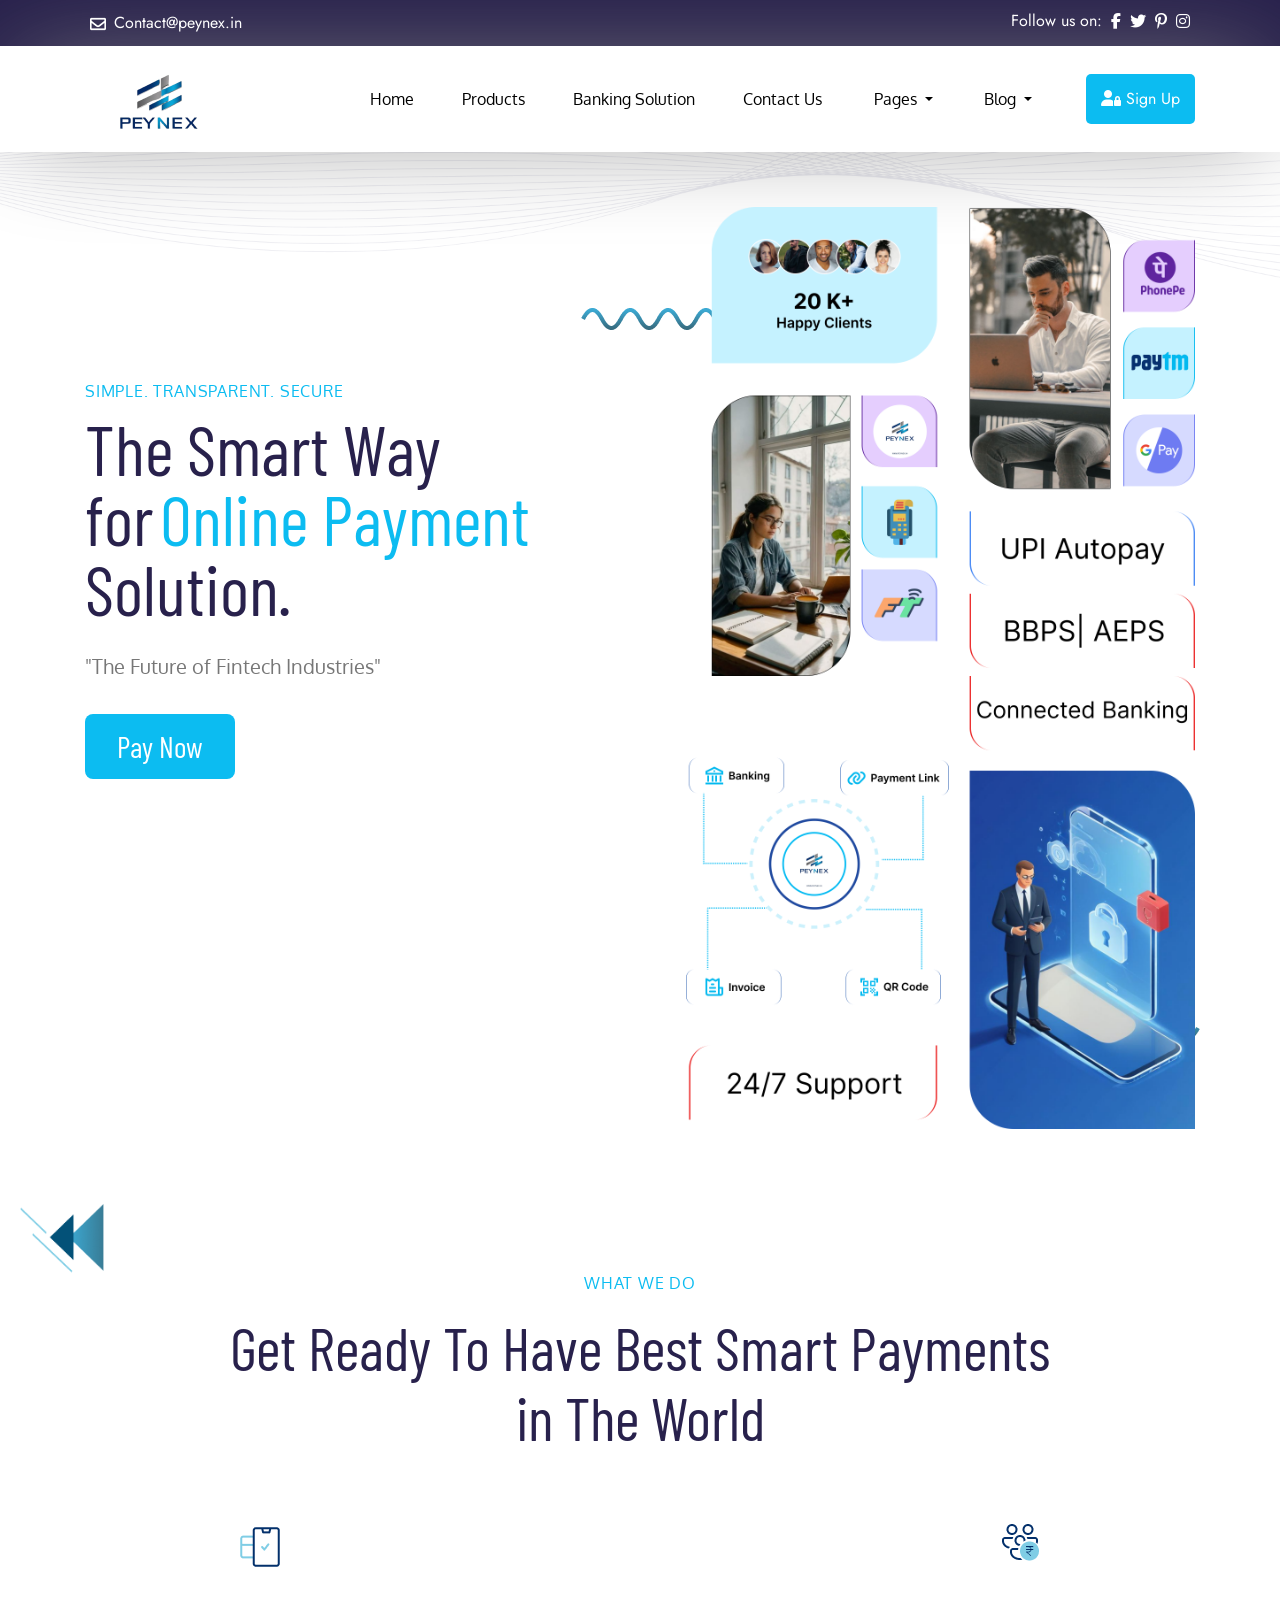
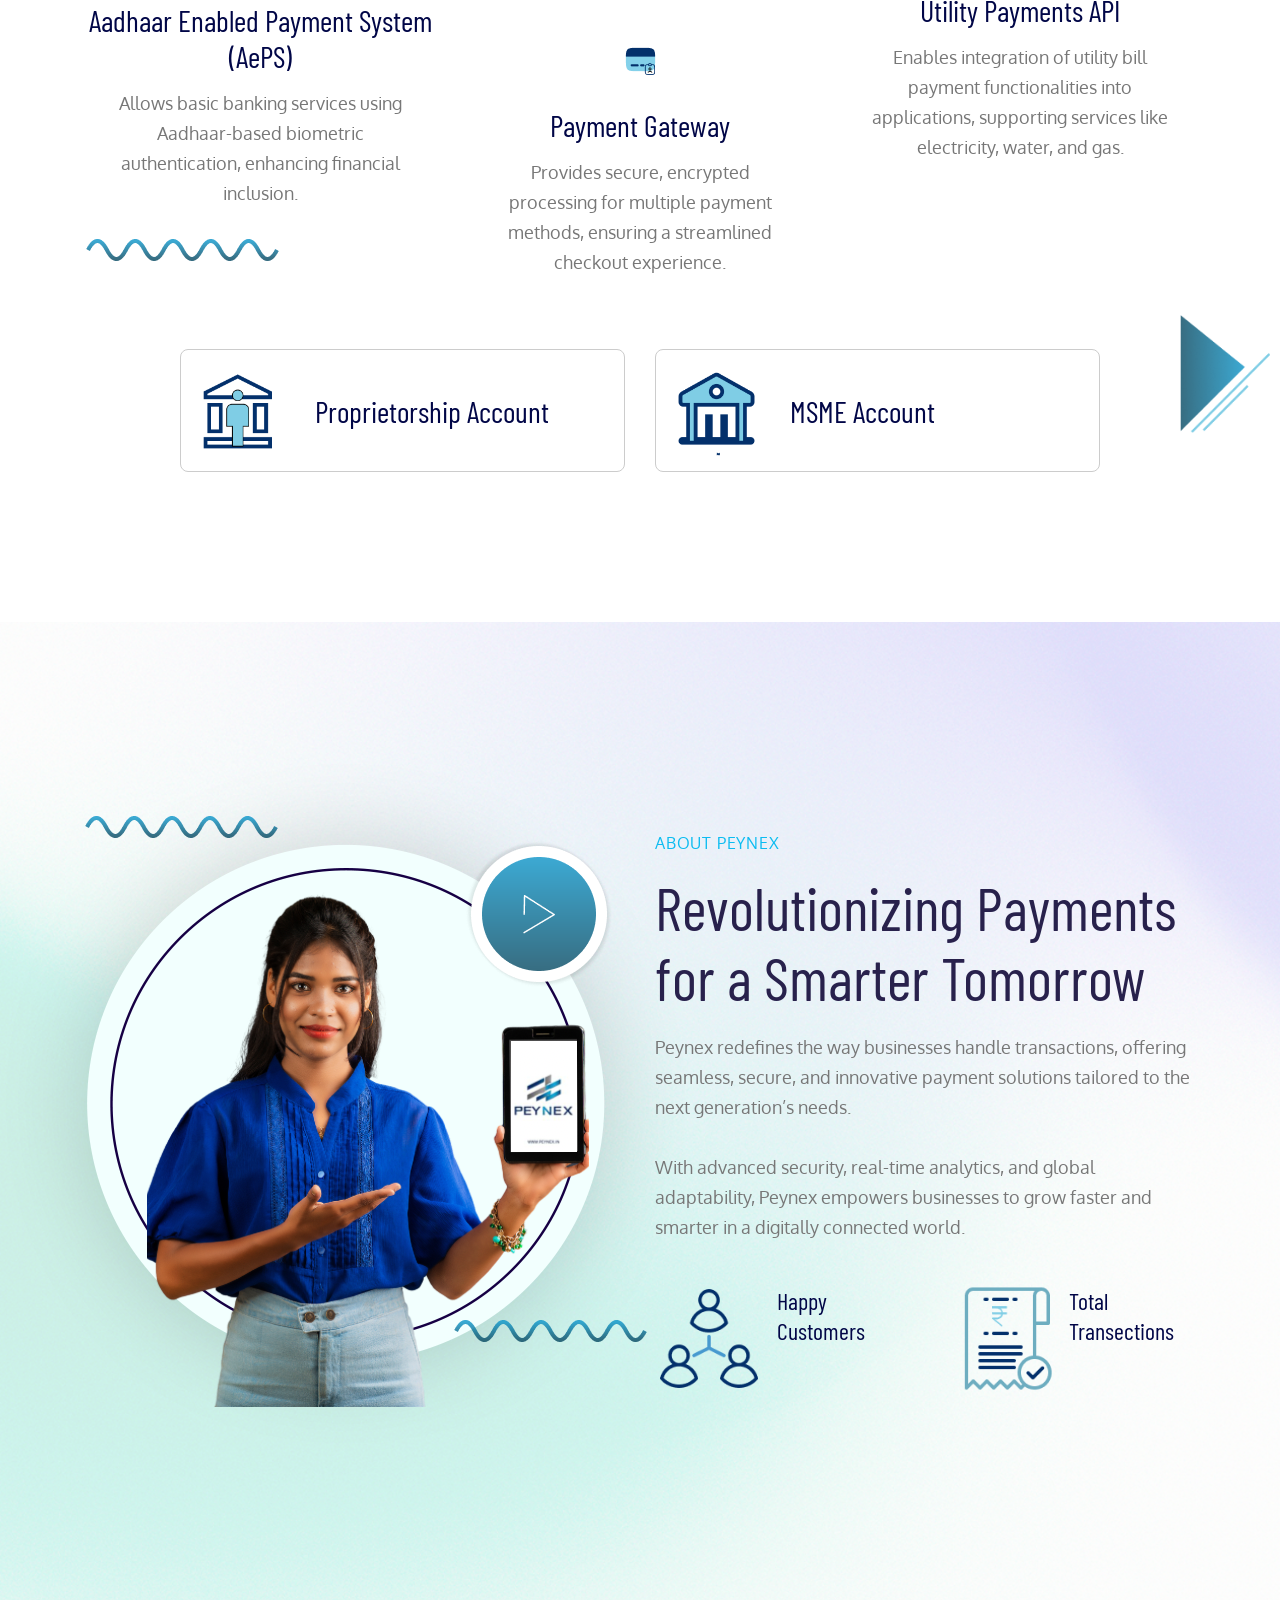
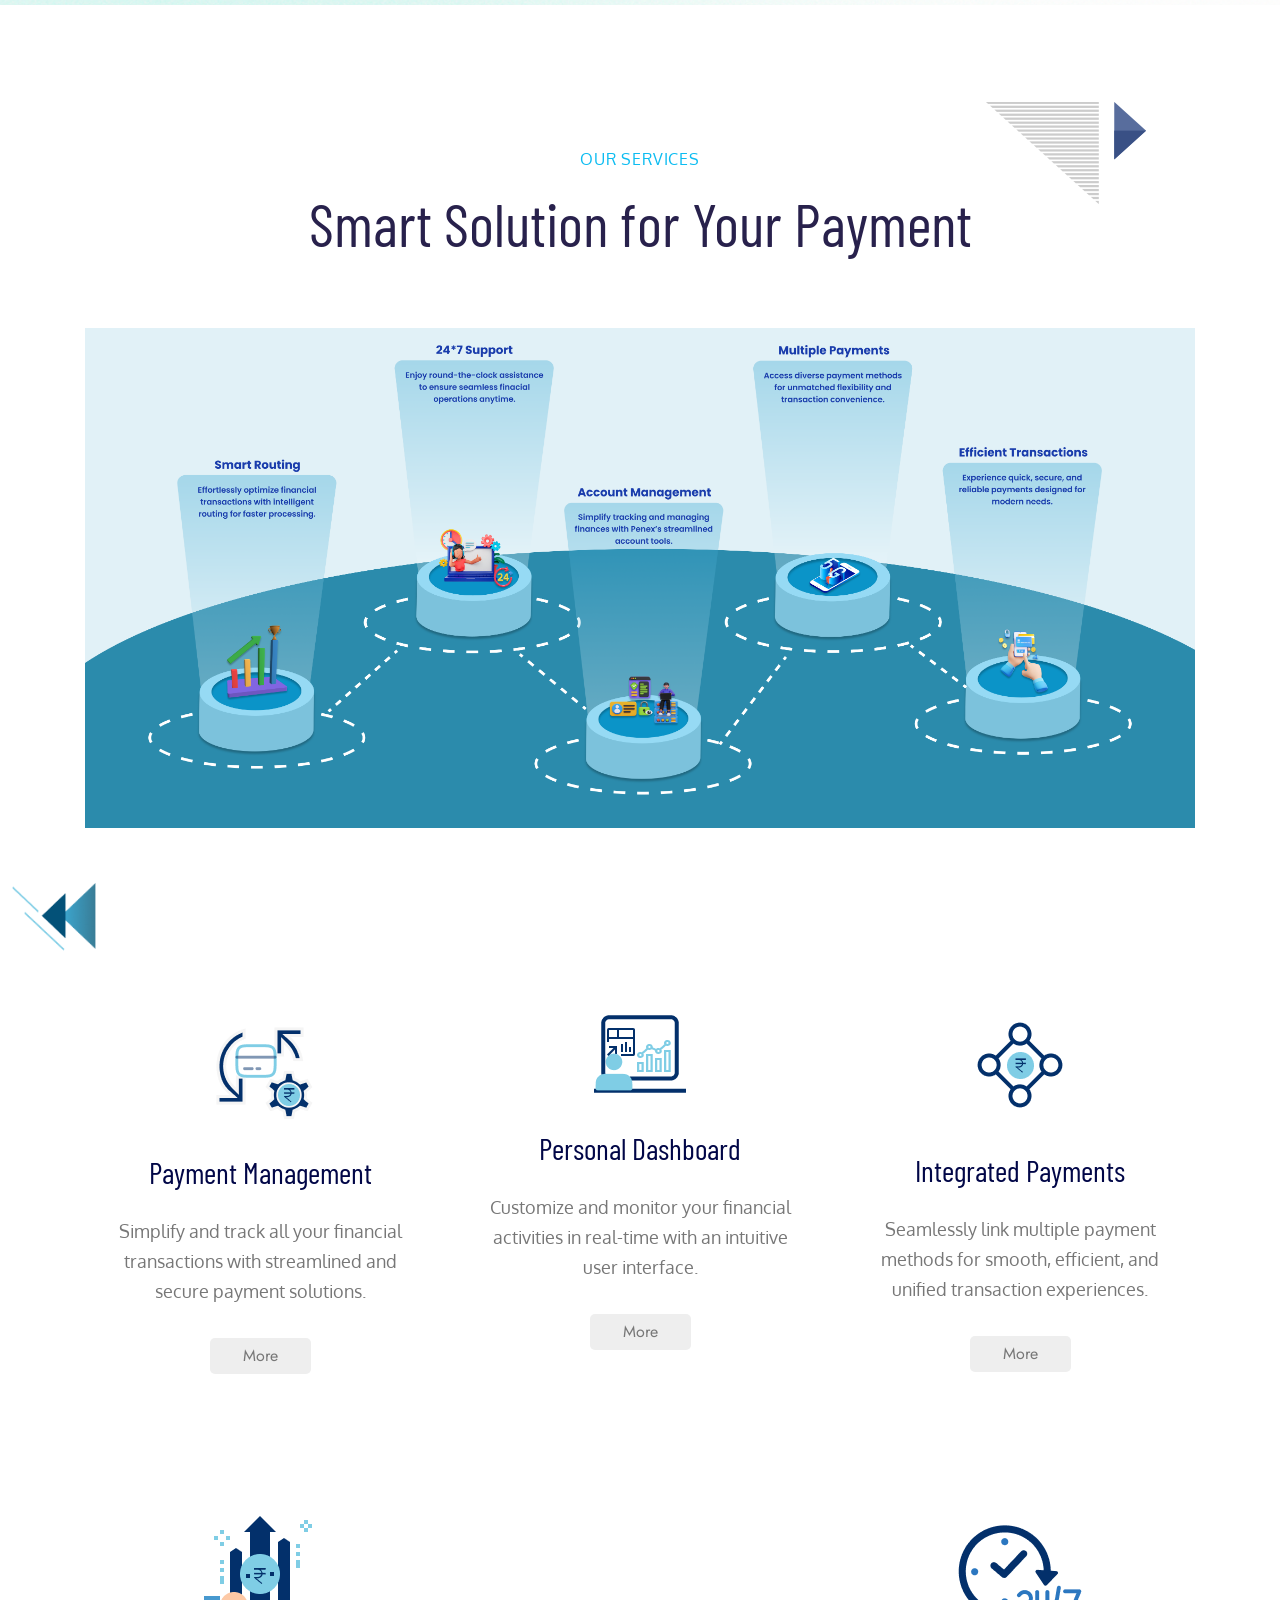
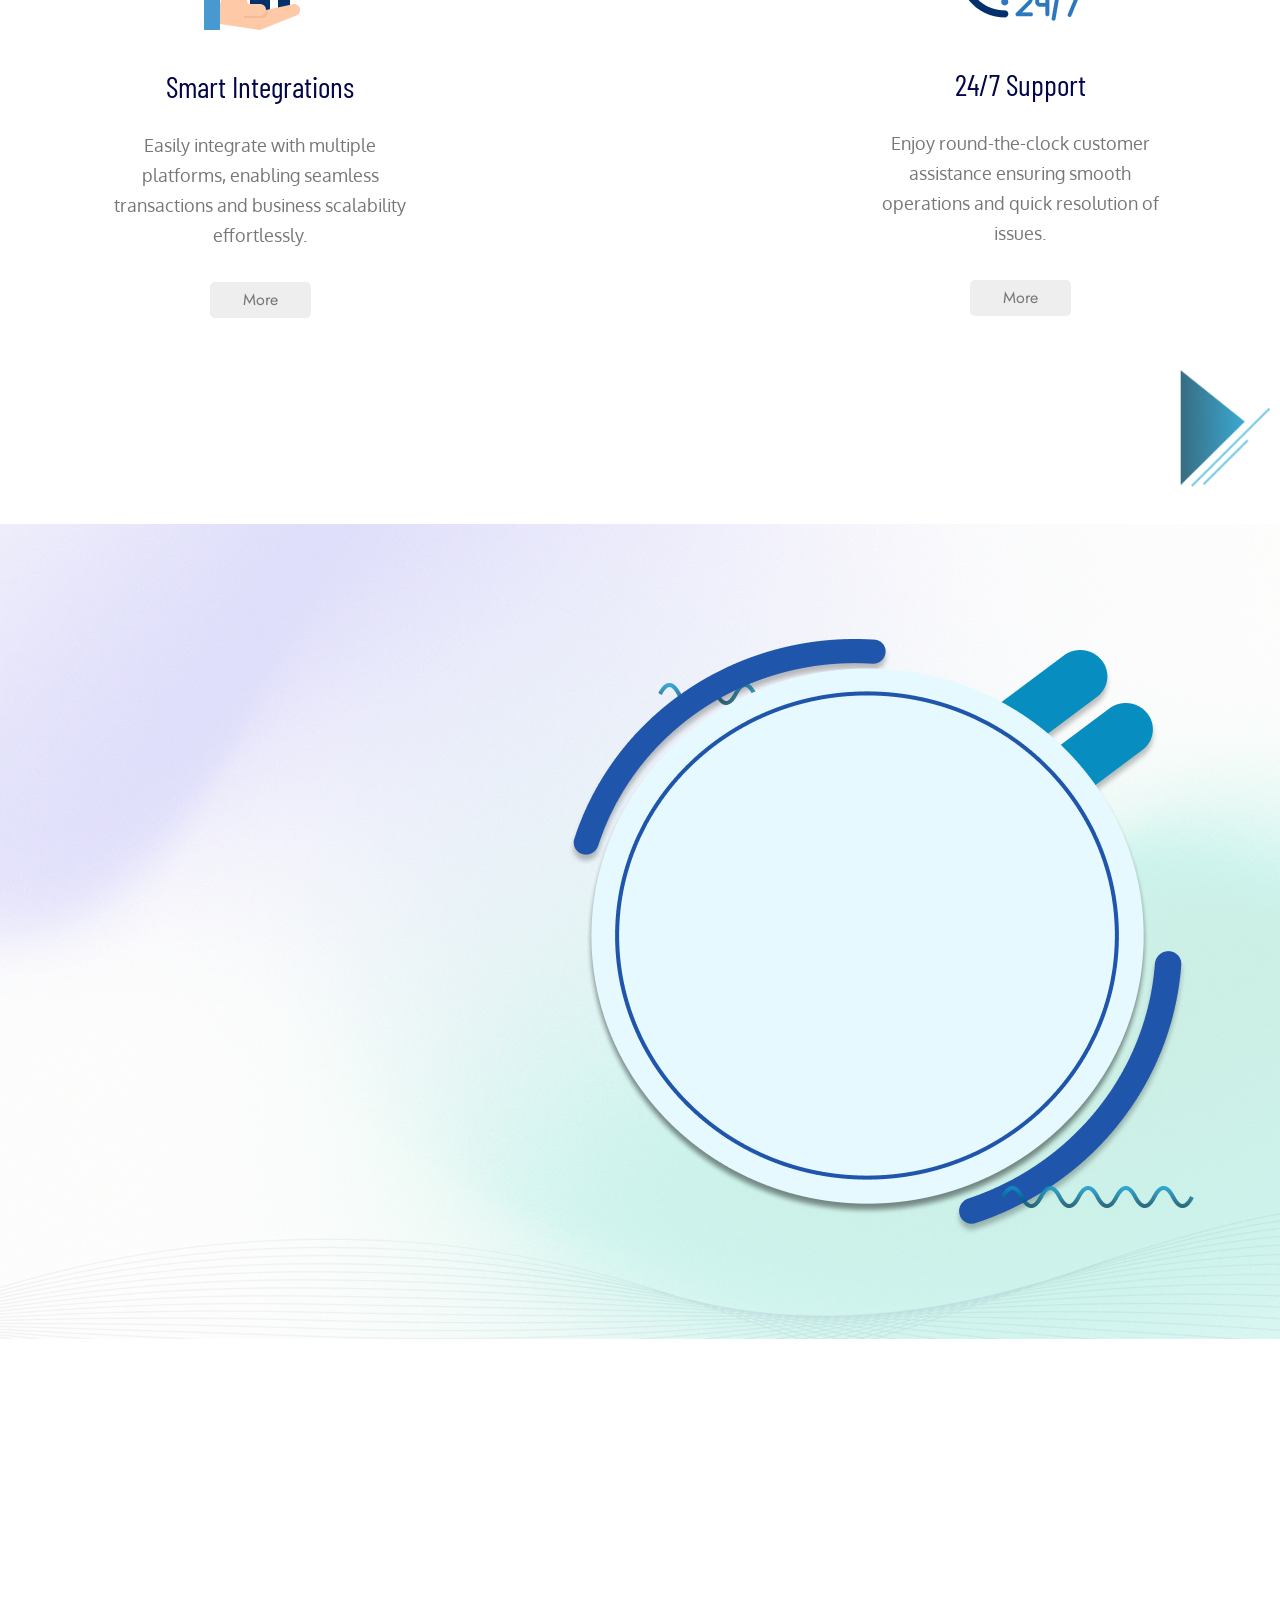
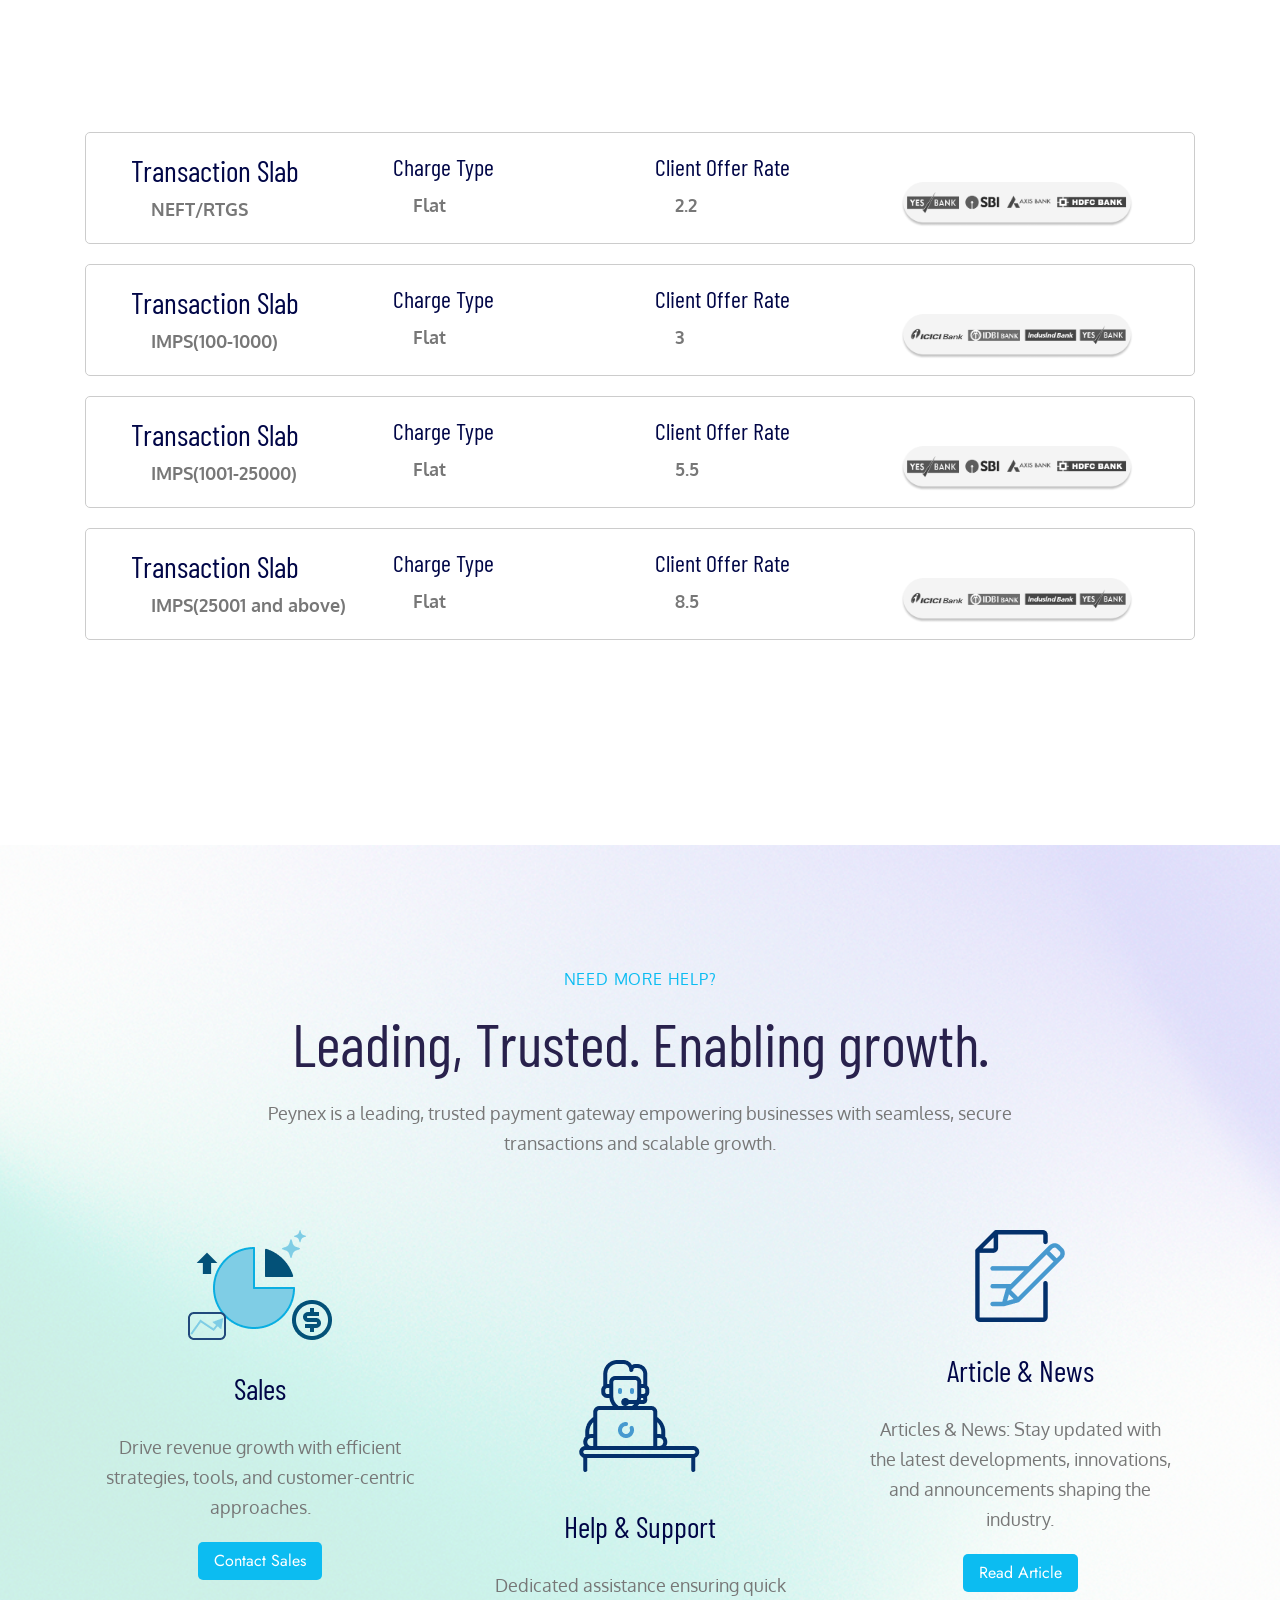
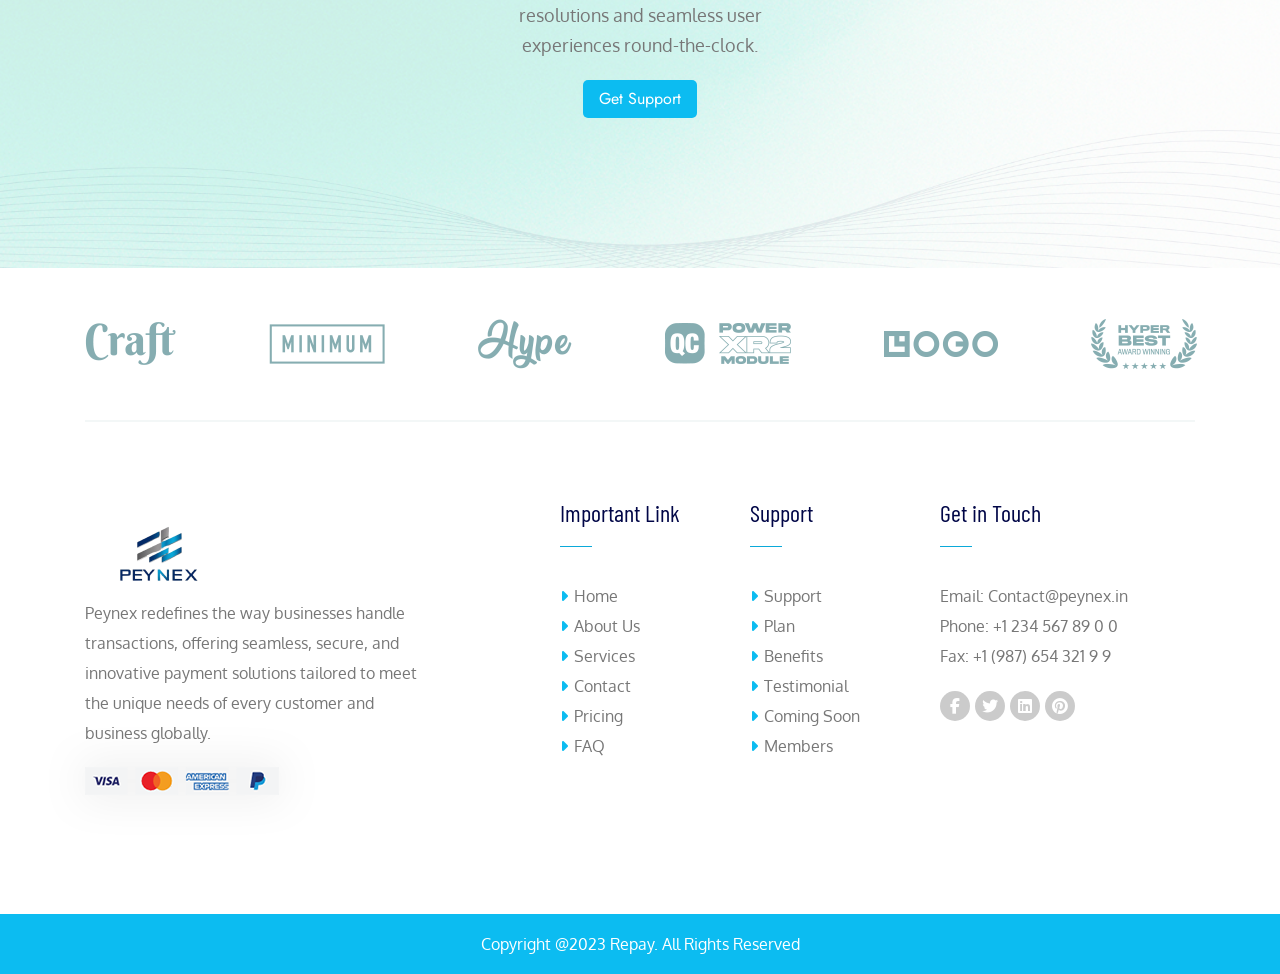
==== commit 8a6bb7c1: "ok" ====
--- a/index.html
+++ b/index.html
@@ -327,7 +327,7 @@
                     key: "rzp_test_xT9H2pVxmor7bA",
                     amount: "50000",
                     currency: "INR",
-                    name: "Kaiztren Innovative Solution",
+                    name: "Peynex Technologies",
                     description: "Payment for Product",
                     image: "https://your-logo-url.com/logo.png",
                     handler: function (response) {
